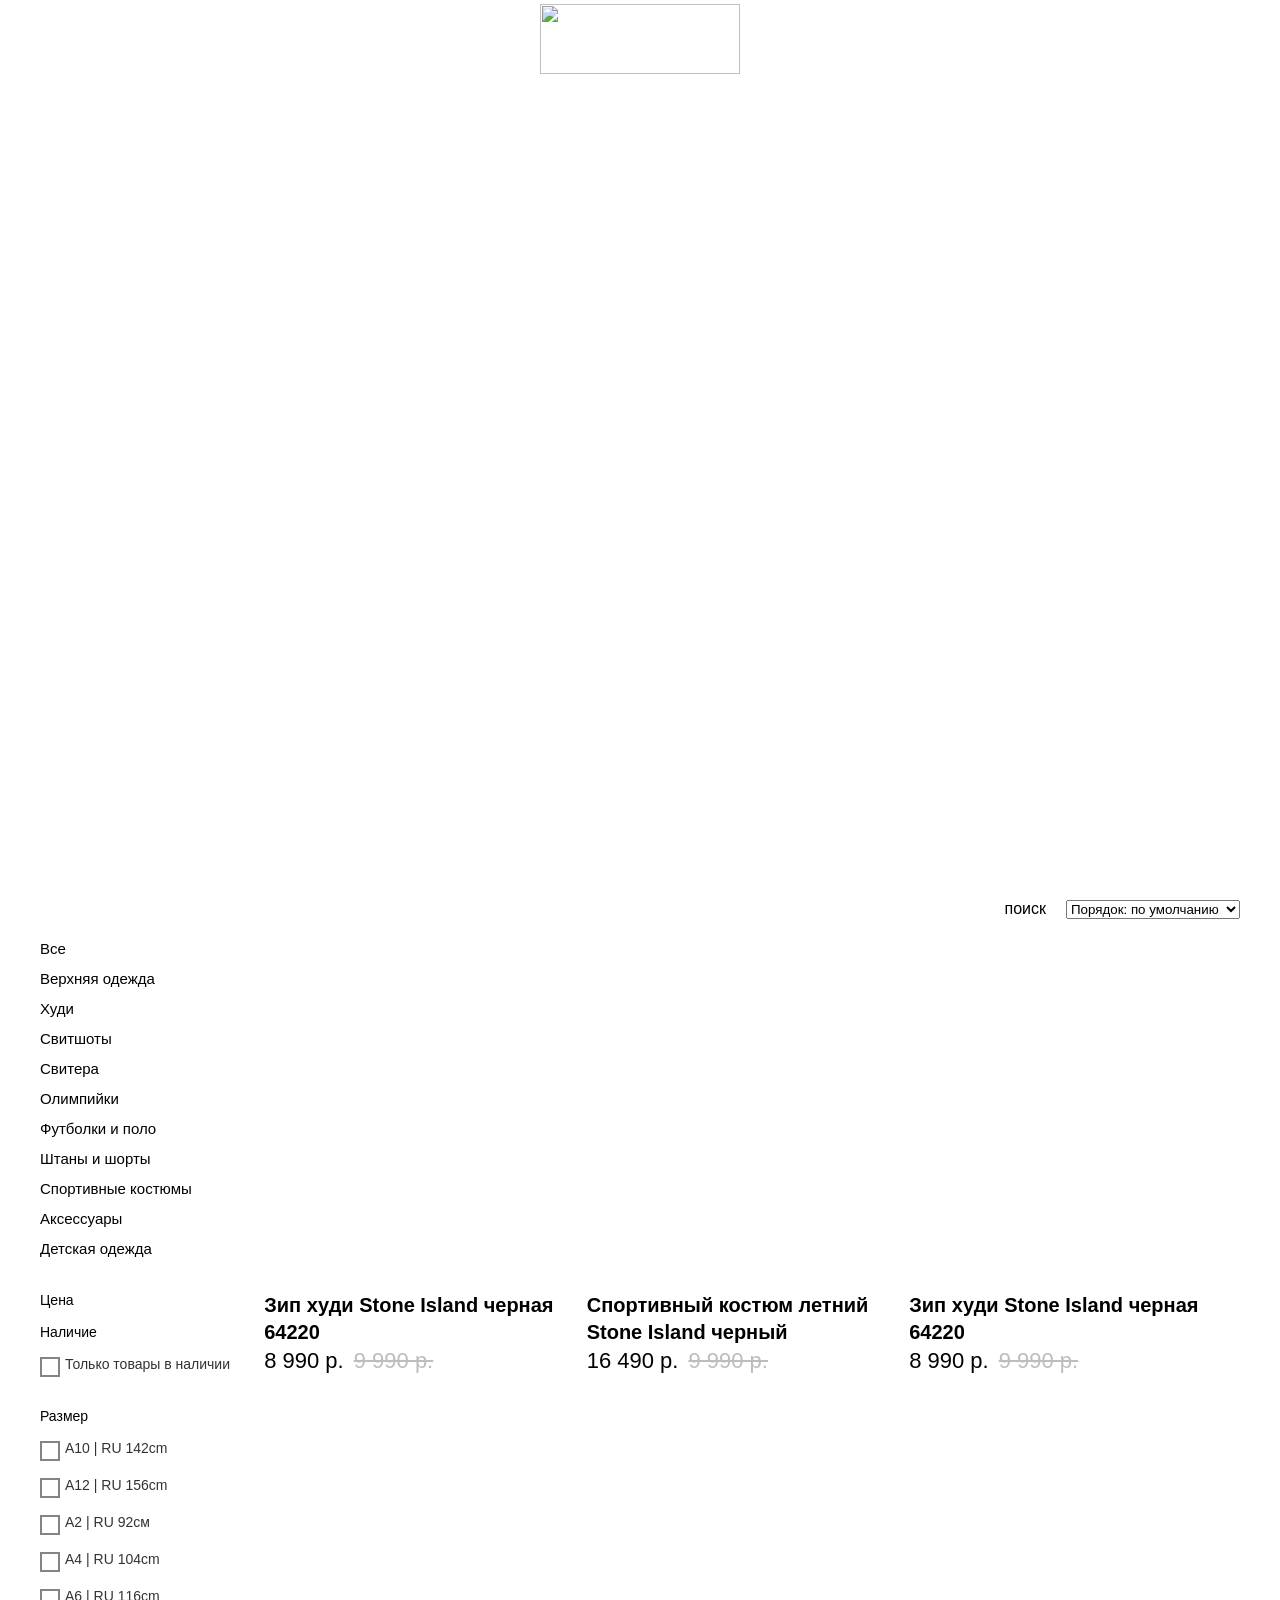
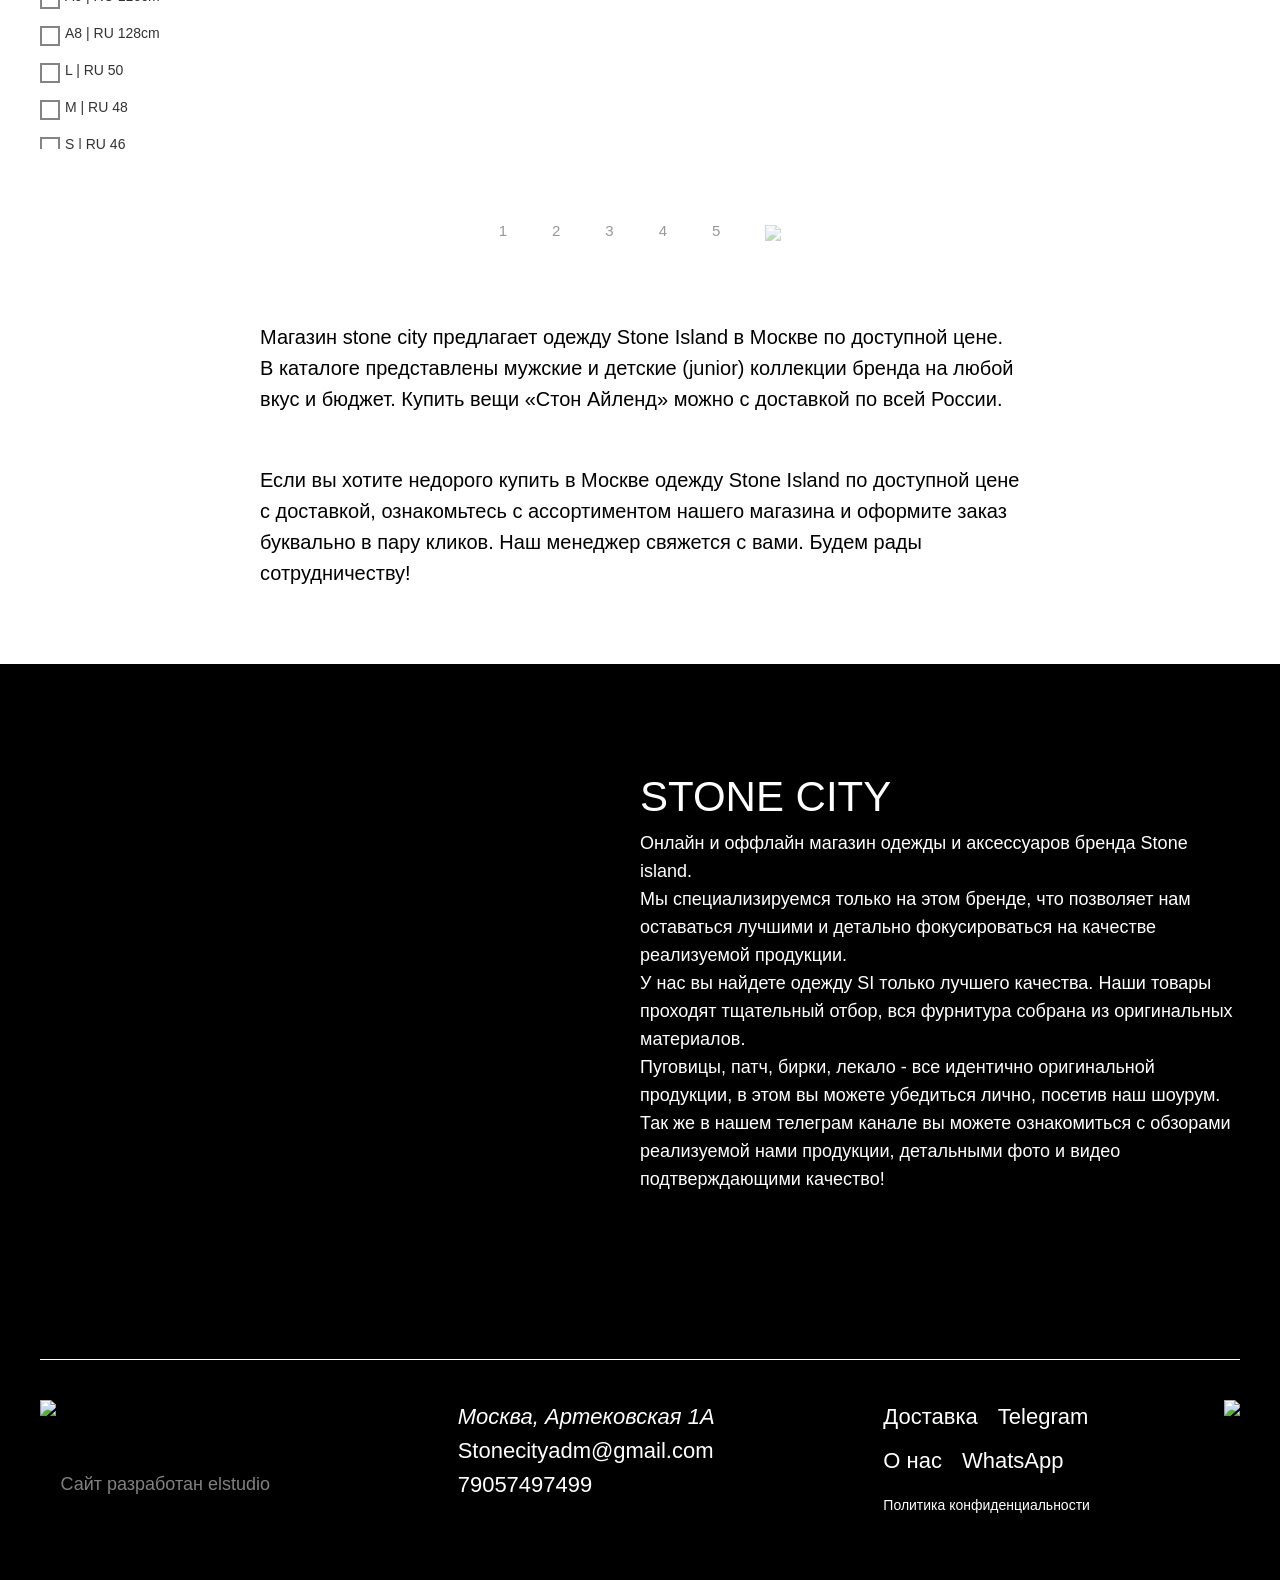
==== app/index.html @ 0c7298f1 "главна" ====
<!DOCTYPE html>
<html lang="ru">
	<head>
		<meta charset="UTF-8">
		<meta http-equiv="X-UA-Compatible" content="IE=edge">
		<meta name="viewport" content="width=device-width, initial-scale=1.0">
		<title>stonecityofficial</title>
		<link href="http://fonts.cdnfonts.com/css/futura-pt" rel="stylesheet">
		<link href="css/app.min.css" rel="stylesheet" type="text/css">
	</head>
	<body>
		<header class="header">
			<video style="object-fit: cover; background-size: cover; width: 100%; height: 100%;" preload="auto" playsinline="" autoplay="" loop="" muted=""> <source src="http://dl.dropboxusercontent.com/s/3zrixaof24n1kp5/stone%20NEW.m4v?dl=0" type="video/mp4"></video>
			<div class="container">
				<div class="header-nav">
					<ul class="header-nav-list">
						<li class="header-nav-item">
							<a href="" class="header-nav-link">
								О нас
							</a>
						</li>
						<li class="header-nav-item">
							<a href="" class="header-nav-link">
								Доставка
							</a>
						</li>
						<li class="header-nav-item">
							<a href="" class="header-nav-link">
								Контакты
							</a>
						</li>
					</ul>
					<a class="header-nav-logo" href="#">
						<img src="/img/header-logo.png">
					</a>
					<ul class="header-nav-social">
						<li class="header-nav-social-item">
							<a href="#" class="header-nav-social-link header-vk">
								<svg class="icon-vk" version="1.1" id="Layer_1" xmlns="http://www.w3.org/2000/svg" xmlns:xlink="http://www.w3.org/1999/xlink" x="0px" y="0px" width="30px" height="30px" viewBox="0 0 99 99" enable-background="new 0 0 99 99" xml:space="preserve"><desc>VK</desc><path style="fill:#ffffff;" fill-rule="evenodd" clip-rule="evenodd" d="M49 98C76.062 98 98 76.062 98 49C98 21.938 76.062 0 49 0C21.938 0 0 21.938 0 49C0 76.062 21.938 98 49 98ZM22 34C22.4442 55.3198 33.1042 68.1323 51.7933 68.1323H52.8527V55.9351C59.7202 56.6182 64.9132 61.6409 66.9973 68.1323H76.7008C74.0359 58.4292 67.0314 53.0649 62.658 51.0149C67.0314 48.4866 73.1814 42.3367 74.6505 34H65.8353C63.922 40.7649 58.251 46.915 52.8527 47.4958V34H44.0374V57.6433C38.5707 56.2766 31.6692 49.6482 31.3617 34H22Z"></path></svg>
							</a>
						</li>
						<li class="header-nav-social-item">
							<a href="#" class="header-nav-social-link header-telegram">
								<svg class="icon-telegram" version="1.1" id="Layer_1" xmlns="http://www.w3.org/2000/svg" xmlns:xlink="http://www.w3.org/1999/xlink" width="30px" height="30px" viewBox="0 0 60 60" xml:space="preserve"><desc>Telegram</desc><path style="fill:#ffffff;" d="M30 0C13.4 0 0 13.4 0 30s13.4 30 30 30 30-13.4 30-30S46.6 0 30 0zm16.9 13.9l-6.7 31.5c-.1.6-.8.9-1.4.6l-10.3-6.9-5.5 5.2c-.5.4-1.2.2-1.4-.4L18 32.7l-9.5-3.9c-.7-.3-.7-1.5 0-1.8l37.1-14.1c.7-.2 1.4.3 1.3 1z"></path><path style="fill:#ffffff;" d="M22.7 40.6l.6-5.8 16.8-16.3-20.2 13.3"></path></svg>
							</a>
						</li>
						<li class="header-nav-social-item">
							<a href="#" class="header-nav-social-link header-whatsap">
								<svg class="icon-whatsap" version="1.1" id="Layer_1" xmlns="http://www.w3.org/2000/svg" xmlns:xlink="http://www.w3.org/1999/xlink" x="0px" y="0px" width="30px" height="30px" viewBox="0 0 99 99" enable-background="new 0 0 99 99" xml:space="preserve"><desc>Whatsapp</desc><path style="fill:#ffffff;" d="M63.892 53.114C63.143 52.739 59.462 50.928 58.775 50.678C58.089 50.428 57.589 50.303 57.09 51.053C56.591 51.803 55.156 53.489 54.719 53.989C54.282 54.489 53.845 54.551 53.097 54.176C52.348 53.801 49.935 53.011 47.075 50.459C44.849 48.473 43.346 46.021 42.909 45.272C42.472 44.522 42.862 44.117 43.237 43.744C43.574 43.408 43.986 42.869 44.36 42.432C44.734 41.995 44.859 41.682 45.109 41.183C45.359 40.683 45.234 40.246 45.047 39.871C44.86 39.496 43.362 35.81 42.738 34.311C42.13 32.851 41.513 33.049 41.053 33.026C40.617 33.004 40.117 33 39.618 33C39.119 33 38.308 33.187 37.621 33.937C36.935 34.687 35 36.498 35 40.184C35 43.87 37.683 47.431 38.058 47.93C38.432 48.43 43.338 55.993 50.85 59.237C52.637 60.009 54.031 60.469 55.119 60.814C56.913 61.384 58.545 61.304 59.836 61.111C61.275 60.896 64.266 59.3 64.89 57.551C65.514 55.802 65.514 54.302 65.327 53.99C65.14 53.677 64.641 53.489 63.892 53.114Z"></path><path style="fill:#ffffff;" fill-rule="evenodd" clip-rule="evenodd" d="M49 98C76.062 98 98 76.062 98 49C98 21.938 76.062 0 49 0C21.938 0 0 21.938 0 49C0 76.062 21.938 98 49 98ZM50.221 17C58.238 17.003 65.763 20.124 71.421 25.789C77.08 31.454 80.194 38.983 80.189 46.992C80.182 63.515 66.737 76.96 50.22 76.96H50.208C45.193 76.958 40.264 75.7 35.887 73.312L20 77.479L24.252 61.949C21.63 57.405 20.25 52.249 20.252 46.967C20.258 30.443 33.703 17 50.221 17Z"></path></svg>
							</a>
						</li>
					</ul>
				</div>
			</div>
		</header>
		<main class="main">
      <section class="search">
        <div class="container">
          <div class="search-block">
            <div class="search-link">
              поиск
            </div>
            <select class="search-block-select"><option>Порядок: по умолчанию</option>
              <option>Цена: по возрастанию</option>
              <option>Цена: по убыванию</option>
              <option>Название: А—Я</option>
              <option>Название: Я—А</option>
              <option>Порядок: сперва новые</option>
              <option>Порядок: сперва старые</option>    
            </select>
          </div>
        </div>
      </section>
			<section class="content">
				<div class="container">
					<div class="content-block">
						<div class="content-sidebar">
							<div class="content-sidebar-general">
								<ul class="content-sidebar-general-list">
									<li class="content-sidebar-general-item">
										<a href="#" class="content-sidebar-general-link">
                      Все
                    </a>
									</li>
									<li class="content-sidebar-general-item">
										<a href="#" class="content-sidebar-general-link">
                      Верхняя одежда
                     </a>
									</li>
									<li class="content-sidebar-general-item">
										<a href="#" class="content-sidebar-general-link">
                      Худи
                    </a>
									</li>
									<li class="content-sidebar-general-item">
										<a href="#" class="content-sidebar-general-link">
                      Свитшоты
                    </a>
									</li>
									<li class="content-sidebar-general-item">
										<a href="#" class="content-sidebar-general-link">
                      Свитера
                    </a>
									</li>
									<li class="content-sidebar-general-item">
										<a href="#" class="content-sidebar-general-link">
                      Олимпийки
                    </a>
									</li>
									<li class="content-sidebar-general-item">
										<a href="#" class="content-sidebar-general-link">
                      Футболки и поло
                    </a>
									</li>
									<li class="content-sidebar-general-item">
										<a href="#" class="content-sidebar-general-link">
                      Штаны и шорты
                    </a>
									</li>
									<li class="content-sidebar-general-item">
										<a href="#" class="content-sidebar-general-link">
                      Спортивные костюмы
                    </a>
									</li>
									<li class="content-sidebar-general-item">
										<a href="#" class="content-sidebar-general-link">
                      Аксессуары
                    </a>
									</li>
									<li class="content-sidebar-general-item">
										<a href="#" class="content-sidebar-general-link">
                      Детская одежда
                    </a>
									</li>
								</ul>
							</div>
              <div class="content-sidebar-slider">
                <p class="content-sidebar-title">
                  Цена
                </p>
              </div>
              <div class="content-sidebar-choice">
                <p class="content-sidebar-title">
                  Наличие
                </p>
                <ul class="content-sidebar-choice-list">
                  <li class="content-sidebar-choice-item">
                    <input type="checkbox" id="checkbox1">
                    <label for="checkbox1">
                      Только товары в наличии
                    </label>
                  </li>
                </ul>
              </div>
              <div class="content-sidebar-choice">
                <p class="content-sidebar-title">
                  Размер
                </p>
                <ul class="content-sidebar-choice-list">
                  <li class="content-sidebar-choice-item">
                    <input type="checkbox" id="checkbox2">
                    <label for="checkbox2">
                      A10 | RU 142cm
                    </label>
                  </li>
                  <li class="content-sidebar-choice-item">
                    <input type="checkbox" id="checkbox3">
                    <label for="checkbox3">
                      A12 | RU 156cm
                    </label>
                  </li>
                  <li class="content-sidebar-choice-item">
                    <input type="checkbox" id="checkbox4">
                    <label for="checkbox4">
                      A2 | RU 92см
                    </label>
                  </li>
                  <li class="content-sidebar-choice-item">
                    <input type="checkbox" id="checkbox5">
                    <label for="checkbox5">
                      A4 | RU 104cm
                    </label>
                  </li>
                  <li class="content-sidebar-choice-item">
                    <input type="checkbox" id="checkbox6">
                    <label for="checkbox6">
                      A6 | RU 116cm
                    </label>
                  </li>
                  <li class="content-sidebar-choice-item">
                    <input type="checkbox" id="checkbox7">
                    <label for="checkbox7">
                      A8 | RU 128cm
                    </label>
                  </li>
                  <li class="content-sidebar-choice-item">
                    <input type="checkbox" id="checkbox8">
                    <label for="checkbox8">
                      L | RU 50
                    </label>
                  </li>
                  <li class="content-sidebar-choice-item">
                    <input type="checkbox" id="checkbox9">
                    <label for="checkbox9">
                      M | RU 48
                    </label>
                  </li>
                  <li class="content-sidebar-choice-item">
                    <input type="checkbox" id="checkbox10">
                    <label for="checkbox10">
                      S | RU 46
                    </label>
                  </li>
                  <li class="content-sidebar-choice-item">
                    <input type="checkbox" id="checkbox11">
                    <label for="checkbox11">
                      W 32 | RU 48
                    </label>
                  </li>
                  <li class="content-sidebar-choice-item invisible">
                    <input type="checkbox" id="checkbox12">
                    <label for="checkbox12">
                      W 34 | RU 50
                    </label>
                  </li>
                  <li class="content-sidebar-choice-item invisible">
                    <input type="checkbox" id="checkbox13">
                    <label for="checkbox13">
                      W 36 | RU 52
                    </label>
                  </li>
                  <li class="content-sidebar-choice-item invisible">
                    <input type="checkbox" id="checkbox14">
                    <label for="checkbox14">
                      W 38 | RU 54
                    </label>
                  </li>
                  <li class="content-sidebar-choice-item invisible">
                    <input type="checkbox" id="checkbox15">
                    <label for="checkbox15">
                      XL | RU 52
                    </label>
                  </li>
                  <li class="content-sidebar-choice-item invisible">
                    <input type="checkbox" id="checkbox16">
                    <label for="checkbox16">
                      XXL | RU 54
                    </label>
                  </li>
                  <li class="content-sidebar-choice-item invisible">
                    <input type="checkbox" id="checkbox17">
                    <label for="checkbox17">
                      XXXL | RU 56
                    </label>
                  </li>
                </ul>
                <div class="content-sidebar-excerpt">
                  <a href="#" class="excerpt-link">
                    Показать все
                  </a>
                  <a href="#" class="excerpt-link">
                    Свернуть
                  </a>
                </div>
              </div>
              <div class="content-sidebar-choice">
                <p class="content-sidebar-title">
                  Раздел
                </p>
                <ul class="content-sidebar-choice-list">
                  <li class="content-sidebar-choice-item">
                    <input type="checkbox" id="checkbox18">
                    <label for="checkbox18">
                      Аксессуары
                    </label>
                  </li>
                  <li class="content-sidebar-choice-item">
                    <input type="checkbox" id="checkbox19">
                    <label for="checkbox19">
                      Верхняя одежда
                    </label>
                  </li>
                  <li class="content-sidebar-choice-item">
                    <input type="checkbox" id="checkbox20">
                    <label for="checkbox20">
                      Детская одежда
                    </label>
                  </li>
                  <li class="content-sidebar-choice-item">
                    <input type="checkbox" id="checkbox21">
                    <label for="checkbox21">
                      Олимпийки
                    </label>
                  </li>
                  <li class="content-sidebar-choice-item">
                    <input type="checkbox" id="checkbox22">
                    <label for="checkbox22">
                      Свитшоты
                    </label>
                  </li>
                  <li class="content-sidebar-choice-item">
                    <input type="checkbox" id="checkbox23">
                    <label for="checkbox23">
                      Спортивные костюмы
                    </label>
                  </li>
                  <li class="content-sidebar-choice-item">
                    <input type="checkbox" id="checkbox24">
                    <label for="checkbox24">
                      Футболки и поло
                    </label>
                  </li>
                  <li class="content-sidebar-choice-item">
                    <input type="checkbox" id="checkbox25">
                    <label for="checkbox25">
                      Худи
                    </label>
                  </li>
                  <li class="content-sidebar-choice-item">
                    <input type="checkbox" id="checkbox26">
                    <label for="checkbox26">
                      Штаны и шорты
                    </label>
                  </li>
                </ul>
              </div>
              <div class="content-sidebar-choice scroll">
                <p class="content-sidebar-title">
                  Цвет
                </p>
                <ul class="content-sidebar-choice-list">
                  <li class="content-sidebar-choice-item">
                    <input type="checkbox" id="checkbox27">
                    <label for="checkbox27">
                      Бежевый
                    </label>
                  </li>
                  <li class="content-sidebar-choice-item">
                    <input type="checkbox" id="checkbox28">
                    <label for="checkbox28">
                      Белый
                    </label>
                  </li>
                  <li class="content-sidebar-choice-item">
                    <input type="checkbox" id="checkbox29">
                    <label for="checkbox29">
                      Бирюзовый (мятный)
                    </label>
                  </li>
                  <li class="content-sidebar-choice-item">
                    <input type="checkbox" id="checkbox30">
                    <label for="checkbox30">
                      Бордовый
                    </label>
                  </li>
                  <li class="content-sidebar-choice-item">
                    <input type="checkbox" id="checkbox31">
                    <label for="checkbox31">
                      Голубой
                    </label>
                  </li>
                  <li class="content-sidebar-choice-item">
                    <input type="checkbox" id="checkbox32">
                    <label for="checkbox32">
                      Желтый (лимонный)
                    </label>
                  </li>
                  <li class="content-sidebar-choice-item">
                    <input type="checkbox" id="checkbox33">
                    <label for="checkbox33">
                      Зеленый
                    </label>
                  </li>
                  <li class="content-sidebar-choice-item">
                    <input type="checkbox" id="checkbox34">
                    <label for="checkbox34">
                      Зеленый (хаки)
                    </label>
                  </li>
                  <li class="content-sidebar-choice-item">
                    <input type="checkbox" id="checkbox35">
                    <label for="checkbox35">
                      Красный
                    </label>
                  </li>
                  <li class="content-sidebar-choice-item">
                    <input type="checkbox" id="checkbox36">
                    <label for="checkbox36">
                      Небесный
                    </label>
                  </li>
                  <li class="content-sidebar-choice-item invisible">
                    <input type="checkbox" id="checkbox37">
                    <label for="checkbox37">
                      Оранжевый
                    </label>
                  </li>
                  <li class="content-sidebar-choice-item invisible">
                    <input type="checkbox" id="checkbox38">
                    <label for="checkbox38">
                      Розовый
                    </label>
                  </li>
                  <li class="content-sidebar-choice-item invisible">
                    <input type="checkbox" id="checkbox39">
                    <label for="checkbox39">
                      Серый
                    </label>
                  </li>
                  <li class="content-sidebar-choice-item invisible">
                    <input type="checkbox" id="checkbox40">
                    <label for="checkbox40">
                      Синий
                    </label>
                  </li>
                  <li class="content-sidebar-choice-item invisible">
                    <input type="checkbox" id="checkbox41">
                    <label for="checkbox41">
                      Темно-зеленый
                    </label>
                  </li>
                  <li class="content-sidebar-choice-item invisible">
                    <input type="checkbox" id="checkbox42">
                    <label for="checkbox42">
                      Темно-серый
                    </label>
                  </li>
                  <li class="content-sidebar-choice-item invisible">
                    <input type="checkbox" id="checkbox43">
                    <label for="checkbox43">
                      Темно-синий
                    </label>
                  </li>
                  <li class="content-sidebar-choice-item invisible">
                    <input type="checkbox" id="checkbox44">
                    <label for="checkbox44">
                      Фисташка
                    </label>
                  </li>
                  <li class="content-sidebar-choice-item invisible">
                    <input type="checkbox" id="checkbox45">
                    <label for="checkbox45">
                      Черный
                    </label>
                  </li>
                </ul>
                <div class="content-sidebar-excerpt">
                  <a href="#" class="excerpt-link">
                    Показать все
                  </a>
                  <a href="#" class="excerpt-link">
                    Свернуть
                  </a>
                </div>
              </div>
						</div>
						<div class="content-catalog">
              <div class="content-catalog-block">
                <div class="content-catalog-block-bg">

                </div>
                <a href="#" class="content-catalog-link">
                  Зип худи Stone Island черная 64220
                </a>
                <div class="content-catalog-block-info">
                  <p class="content-catalog-descr descr-new">
                    8 990 р.
                  </p>
                  <p class="content-catalog-descr descr-old">
                    9 990 р.
                  </p>
                </div>
              </div>
              <div class="content-catalog-block">
                <div class="content-catalog-block-bg">

                </div>
                <a href="#" class="content-catalog-link">
                  Спортивный костюм летний Stone Island черный
                </a>
                <div class="content-catalog-block-info">
                  <p class="content-catalog-descr descr-new">
                    16 490 р.
                  </p>
                  <p class="content-catalog-descr descr-old">
                    9 990 р.
                  </p>
                </div>
              </div>
              <div class="content-catalog-block">
                <div class="content-catalog-block-bg">

                </div>
                <a href="#" class="content-catalog-link">
                  Зип худи Stone Island черная 64220
                </a>
                <div class="content-catalog-block-info">
                  <p class="content-catalog-descr descr-new">
                    8 990 р.
                  </p>
                  <p class="content-catalog-descr descr-old">
                    9 990 р.
                  </p>
                </div>
              </div>
              <div class="content-catalog-block">
                <div class="content-catalog-block-bg">

                </div>
                <a href="#" class="content-catalog-link">
                  Зип худи Stone Island черная 64220
                </a>
                <div class="content-catalog-block-info">
                  <p class="content-catalog-descr descr-new">
                    8 990 р.
                  </p>
                  <p class="content-catalog-descr descr-old">
                    9 990 р.
                  </p>
                </div>
              </div>
              <div class="content-catalog-block">
                <div class="content-catalog-block-bg">

                </div>
                <a href="#" class="content-catalog-link">
                  Зип худи Stone Island черная 64220
                </a>
                <div class="content-catalog-block-info">
                  <p class="content-catalog-descr descr-new">
                    8 990 р.
                  </p>
                  <p class="content-catalog-descr descr-old">
                    9 990 р.
                  </p>
                </div>
              </div>
              <div class="content-catalog-block">
                <div class="content-catalog-block-bg">

                </div>
                <a href="#" class="content-catalog-link">
                  Зип худи Stone Island черная 64220
                </a>
                <div class="content-catalog-block-info">
                  <p class="content-catalog-descr descr-new">
                    8 990 р.
                  </p>
                  <p class="content-catalog-descr descr-old">
                    9 990 р.
                  </p>
                </div>
                <p class="content-catalog-block-desc">
                  Нет в наличии
                </p>
              </div>
              <div class="content-catalog-block">
                <div class="content-catalog-block-bg">

                </div>
                <a href="#" class="content-catalog-link">
                  Зип худи Stone Island черная 64220
                </a>
                <div class="content-catalog-block-info">
                  <p class="content-catalog-descr descr-new">
                    8 990 р.
                  </p>
                  <p class="content-catalog-descr descr-old">
                    9 990 р.
                  </p>
                </div>
                <p class="content-catalog-block-desc">
                  Нет в наличии
                </p>
              </div>
              <div class="content-catalog-block">
                <div class="content-catalog-block-bg">

                </div>
                <a href="#" class="content-catalog-link">
                  Зип худи Stone Island черная 64220
                </a>
                <div class="content-catalog-block-info">
                  <p class="content-catalog-descr descr-new">
                    8 990 р.
                  </p>
                  <p class="content-catalog-descr descr-old">
                    9 990 р.
                  </p>
                </div>
                <p class="content-catalog-block-desc">
                  Нет в наличии
                </p>
              </div>
              <div class="content-catalog-block">
                <div class="content-catalog-block-bg">

                </div>
                <a href="#" class="content-catalog-link">
                  Зип худи Stone Island черная 64220
                </a>
                <div class="content-catalog-block-info">
                  <p class="content-catalog-descr descr-new">
                    8 990 р.
                  </p>
                  <p class="content-catalog-descr descr-old">
                    9 990 р.
                  </p>
                </div>
                <p class="content-catalog-block-desc">
                  Нет в наличии
                </p>
              </div>
              <div class="content-catalog-block">
                <div class="content-catalog-block-bg">

                </div>
                <a href="#" class="content-catalog-link">
                  Зип худи Stone Island черная 64220
                </a>
                <div class="content-catalog-block-info">
                  <p class="content-catalog-descr descr-new">
                    8 990 р.
                  </p>
                  <p class="content-catalog-descr descr-old">
                    9 990 р.
                  </p>
                </div>
                <p class="content-catalog-block-desc">
                  Нет в наличии
                </p>
              </div>
              <div class="content-catalog-block">
                <div class="content-catalog-block-bg">

                </div>
                <a href="#" class="content-catalog-link">
                  Зип худи Stone Island черная 64220
                </a>
                <div class="content-catalog-block-info">
                  <p class="content-catalog-descr descr-new">
                    8 990 р.
                  </p>
                  <p class="content-catalog-descr descr-old">
                    9 990 р.
                  </p>
                </div>
                <p class="content-catalog-block-desc">
                  Нет в наличии
                </p>
              </div>
              <div class="content-catalog-block">
                <div class="content-catalog-block-bg">

                </div>
                <a href="#" class="content-catalog-link">
                  Зип худи Stone Island черная 64220
                </a>
                <div class="content-catalog-block-info">
                  <p class="content-catalog-descr descr-new">
                    8 990 р.
                  </p>
                  <p class="content-catalog-descr descr-old">
                    9 990 р.
                  </p>
                </div>
                <p class="content-catalog-block-desc">
                  Нет в наличии
                </p>
              </div>
              <div class="content-catalog-block">
                <div class="content-catalog-block-bg">

                </div>
                <a href="#" class="content-catalog-link">
                  Зип худи Stone Island черная 64220
                </a>
                <div class="content-catalog-block-info">
                  <p class="content-catalog-descr descr-new">
                    8 990 р.
                  </p>
                  <p class="content-catalog-descr descr-old">
                    9 990 р.
                  </p>
                </div>
                <p class="content-catalog-block-desc">
                  Нет в наличии
                </p>
              </div>
              <div class="content-catalog-block">
                <div class="content-catalog-block-bg">

                </div>
                <a href="#" class="content-catalog-link">
                  Зип худи Stone Island черная 64220
                </a>
                <div class="content-catalog-block-info">
                  <p class="content-catalog-descr descr-new">
                    8 990 р.
                  </p>
                  <p class="content-catalog-descr descr-old">
                    9 990 р.
                  </p>
                </div>
                <p class="content-catalog-block-desc">
                  Нет в наличии
                </p>
              </div>
              <div class="content-catalog-block">
                <div class="content-catalog-block-bg">

                </div>
                <a href="#" class="content-catalog-link">
                  Зип худи Stone Island черная 64220
                </a>
                <div class="content-catalog-block-info">
                  <p class="content-catalog-descr descr-new">
                    8 990 р.
                  </p>
                  <p class="content-catalog-descr descr-old">
                    9 990 р.
                  </p>
                </div>
                <p class="content-catalog-block-desc">
                  Нет в наличии
                </p>
              </div>
              <div class="content-catalog-block">
                <div class="content-catalog-block-bg">

                </div>
                <a href="#" class="content-catalog-link">
                  Зип худи Stone Island черная 64220
                </a>
                <div class="content-catalog-block-info">
                  <p class="content-catalog-descr descr-new">
                    8 990 р.
                  </p>
                  <p class="content-catalog-descr descr-old">
                    9 990 р.
                  </p>
                </div>
                <p class="content-catalog-block-desc">
                  Нет в наличии
                </p>
              </div>
              <div class="content-catalog-block">
                <div class="content-catalog-block-bg">

                </div>
                <a href="#" class="content-catalog-link">
                  Зип худи Stone Island черная 64220
                </a>
                <div class="content-catalog-block-info">
                  <p class="content-catalog-descr descr-new">
                    8 990 р.
                  </p>
                  <p class="content-catalog-descr descr-old">
                    9 990 р.
                  </p>
                </div>
                <p class="content-catalog-block-desc">
                  Нет в наличии
                </p>
              </div>
              <div class="content-catalog-block">
                <div class="content-catalog-block-bg">

                </div>
                <a href="#" class="content-catalog-link">
                  Зип худи Stone Island черная 64220
                </a>
                <div class="content-catalog-block-info">
                  <p class="content-catalog-descr descr-new">
                    8 990 р.
                  </p>
                  <p class="content-catalog-descr descr-old">
                    9 990 р.
                  </p>
                </div>
                <p class="content-catalog-block-desc">
                  Нет в наличии
                </p>
              </div>
              <div class="content-catalog-block">
                <div class="content-catalog-block-bg">

                </div>
                <a href="#" class="content-catalog-link">
                  Зип худи Stone Island черная 64220
                </a>
                <div class="content-catalog-block-info">
                  <p class="content-catalog-descr descr-new">
                    8 990 р.
                  </p>
                  <p class="content-catalog-descr descr-old">
                    9 990 р.
                  </p>
                </div>
                <p class="content-catalog-block-desc">
                  Нет в наличии
                </p>
              </div>
              <div class="content-catalog-block">
                <div class="content-catalog-block-bg">

                </div>
                <a href="#" class="content-catalog-link">
                  Зип худи Stone Island черная 64220
                </a>
                <div class="content-catalog-block-info">
                  <p class="content-catalog-descr descr-new">
                    8 990 р.
                  </p>
                  <p class="content-catalog-descr descr-old">
                    9 990 р.
                  </p>
                </div>
                <p class="content-catalog-block-desc">
                  Нет в наличии
                </p>
              </div>
              <div class="content-catalog-block">
                <div class="content-catalog-block-bg">

                </div>
                <a href="#" class="content-catalog-link">
                  Зип худи Stone Island черная 64220
                </a>
                <div class="content-catalog-block-info">
                  <p class="content-catalog-descr descr-new">
                    8 990 р.
                  </p>
                  <p class="content-catalog-descr descr-old">
                    9 990 р.
                  </p>
                </div>
                <p class="content-catalog-block-desc">
                  Нет в наличии
                </p>
              </div>
              <div class="content-catalog-block">
                <div class="content-catalog-block-bg">

                </div>
                <a href="#" class="content-catalog-link">
                  Зип худи Stone Island черная 64220
                </a>
                <div class="content-catalog-block-info">
                  <p class="content-catalog-descr descr-new">
                    8 990 р.
                  </p>
                  <p class="content-catalog-descr descr-old">
                    9 990 р.
                  </p>
                </div>
                <p class="content-catalog-block-desc">
                  Нет в наличии
                </p>
              </div>
              <div class="content-catalog-block">
                <div class="content-catalog-block-bg">

                </div>
                <a href="#" class="content-catalog-link">
                  Зип худи Stone Island черная 64220
                </a>
                <div class="content-catalog-block-info">
                  <p class="content-catalog-descr descr-new">
                    8 990 р.
                  </p>
                  <p class="content-catalog-descr descr-old">
                    9 990 р.
                  </p>
                </div>
                <p class="content-catalog-block-desc">
                  Нет в наличии
                </p>
              </div>
              <div class="content-catalog-block">
                <div class="content-catalog-block-bg">

                </div>
                <a href="#" class="content-catalog-link">
                  Зип худи Stone Island черная 64220
                </a>
                <div class="content-catalog-block-info">
                  <p class="content-catalog-descr descr-new">
                    8 990 р.
                  </p>
                  <p class="content-catalog-descr descr-old">
                    9 990 р.
                  </p>
                </div>
                <p class="content-catalog-block-desc">
                  Нет в наличии
                </p>
              </div>
              <div class="content-catalog-block">
                <div class="content-catalog-block-bg">

                </div>
                <a href="#" class="content-catalog-link">
                  Зип худи Stone Island черная 64220
                </a>
                <div class="content-catalog-block-info">
                  <p class="content-catalog-descr descr-new">
                    8 990 р.
                  </p>
                  <p class="content-catalog-descr descr-old">
                    9 990 р.
                  </p>
                </div>
                <p class="content-catalog-block-desc">
                  Нет в наличии
                </p>
              </div>
              <div class="content-catalog-block">
                <div class="content-catalog-block-bg">

                </div>
                <a href="#" class="content-catalog-link">
                  Зип худи Stone Island черная 64220
                </a>
                <div class="content-catalog-block-info">
                  <p class="content-catalog-descr descr-new">
                    8 990 р.
                  </p>
                  <p class="content-catalog-descr descr-old">
                    9 990 р.
                  </p>
                </div>
                <p class="content-catalog-block-desc">
                  Нет в наличии
                </p>
              </div>
              <div class="content-catalog-block">
                <div class="content-catalog-block-bg">

                </div>
                <a href="#" class="content-catalog-link">
                  Зип худи Stone Island черная 64220
                </a>
                <div class="content-catalog-block-info">
                  <p class="content-catalog-descr descr-new">
                    8 990 р.
                  </p>
                  <p class="content-catalog-descr descr-old">
                    9 990 р.
                  </p>
                </div>
                <p class="content-catalog-block-desc">
                  Нет в наличии
                </p>
              </div>
              <div class="content-catalog-block">
                <div class="content-catalog-block-bg">

                </div>
                <a href="#" class="content-catalog-link">
                  Зип худи Stone Island черная 64220
                </a>
                <div class="content-catalog-block-info">
                  <p class="content-catalog-descr descr-new">
                    8 990 р.
                  </p>
                  <p class="content-catalog-descr descr-old">
                    9 990 р.
                  </p>
                </div>
                <p class="content-catalog-block-desc">
                  Нет в наличии
                </p>
              </div>
              <div class="content-catalog-block">
                <div class="content-catalog-block-bg">

                </div>
                <a href="#" class="content-catalog-link">
                  Зип худи Stone Island черная 64220
                </a>
                <div class="content-catalog-block-info">
                  <p class="content-catalog-descr descr-new">
                    8 990 р.
                  </p>
                  <p class="content-catalog-descr descr-old">
                    9 990 р.
                  </p>
                </div>
                <p class="content-catalog-block-desc">
                  Нет в наличии
                </p>
              </div>
              <div class="content-catalog-block">
                <div class="content-catalog-block-bg">

                </div>
                <a href="#" class="content-catalog-link">
                  Зип худи Stone Island черная 64220
                </a>
                <div class="content-catalog-block-info">
                  <p class="content-catalog-descr descr-new">
                    8 990 р.
                  </p>
                  <p class="content-catalog-descr descr-old">
                    9 990 р.
                  </p>
                </div>
                <p class="content-catalog-block-desc">
                  Нет в наличии
                </p>
              </div>
						</div>
					</div>
          <div class="content-control">
            <a href="#" class="content-control-link">
              1
            </a>
            <a href="#" class="content-control-link">
              2
            </a>
            <a href="#" class="content-control-link">
              3
            </a>
            <a href="#" class="content-control-link">
              4
            </a>
            <a href="#" class="content-control-link">
              5
            </a>
            <a href="#" class="content-control-link">
              <img src="/img/arrow.svg">
            </a>
          </div>
          <div class="content-description">
            <p class="content-description-text">
              Магазин stone city предлагает одежду Stone Island в Москве по доступной цене. В каталоге представлены мужские и детские (junior) коллекции бренда на любой вкус и бюджет. 
              Купить вещи «Стон Айленд» можно с доставкой по всей России.
            </p>
            <p class="content-description-text">
              Если вы хотите недорого купить в Москве одежду Stone Island по доступной цене с доставкой, ознакомьтесь с ассортиментом нашего магазина и оформите заказ буквально в пару кликов. 
              Наш менеджер свяжется с вами. Будем рады сотрудничеству!
            </p>
          </div>
				</div>
			</section>
      <section class="about">
        <div class="container">
          <div class="about-block">
            <div class="about-bg">

            </div>
            <div class="about-info">
              <h1 class="about-info-title">
                STONE CITY
              </h1>
              <p class="about-info-descr">
                Онлайн и оффлайн магазин одежды и аксессуаров бренда Stone island.
              </p>
              <p class="about-info-descr">
                Мы специализируемся только на этом бренде, что позволяет нам оставаться лучшими и детально фокусироваться на качестве реализуемой продукции.
              </p>
              <p class="about-info-descr">
                У нас вы найдете одежду SI только лучшего качества. Наши товары проходят тщательный отбор, вся фурнитура собрана из оригинальных материалов.
              </p>
              <p class="about-info-descr">
                Пуговицы, патч, бирки, лекало - все идентично оригинальной продукции,
                в этом вы можете убедиться лично, посетив наш шоурум.
              </p>
              <p class="about-info-descr">
                Так же в нашем телеграм канале вы можете ознакомиться с обзорами реализуемой нами продукции, детальными фото и видео подтверждающими качество!
              </p>
            </div>
          </div>
        </div>
      </section>
		</main>
		<footer class="footer">
      <div class="container">
        <div class="footer-block">
          <div class="footer-block-logo">
            <img src="/img/header-logo.png">
            <a href="#" class="footer-logo-link">
              Сайт разработан elstudio
            </a>
          </div>
          <div class="footer-block-contacts">
            <div class="footer-block-contacts-bg"></div>
            <div class="footer-block-contacts-choice">
              <address class="footer-block-address">
                Москва, Артековская 1А
              </address>
              <a href="mailto:Stonecityadm@gmail.com" class="footer-block-address">
                Stonecityadm@gmail.com
              </a>
              <a href="tel:+79057497499" class="footer-block-address">
                79057497499
              </a>
            </div>
          </div>
          <div class="footer-block-social">
            <div class="footer-block-social-flex">
              <div class="footer-block-social-top">
                <a href="#" class="footer-block-social-link">
                  Доставка
                </a>
                <a href="https://t.me/stonecity_official" class="footer-block-social-link">
                  Telegram
                </a>
              </div>
              <div class="footer-block-social-top">
                <a href="#" class="footer-block-social-link">
                  О нас
                </a>
                <a href="https://api.whatsapp.com/send?phone=79057497499&" class="footer-block-social-link">
                  WhatsApp
                </a>
              </div>
            </div>
            <small class="footer-small">
              <a href="#" class="footer-block-small">
                Политика конфиденциальности
              </a>
            </small>
          </div>
          <div class="footer-arrow">
            <a href="#" class="footer-arrow-link">
              <img src="/img/footer-arrow.png">
            </a>
          </div>
        </div>
      </div>
		</footer>
	</body>
</html>
---- app/css/app.min.css ----
*,::after,::before{-webkit-box-sizing:inherit;box-sizing:inherit;margin:0;padding:0}:focus{outline:0}.container{margin:0 auto;padding-left:40px;padding-right:40px}a{color:inherit;text-decoration:none;list-style-type:none;cursor:pointer}p{margin:0}ul{list-style-type:none;padding:0;margin:0}img{max-width:100%}body,header{font-family:"Futura PT",sans-serif;font-weight:400;-webkit-box-sizing:border-box;box-sizing:border-box;background:#fff}.content-sidebar-title{cursor:initial;font-weight:500;margin-bottom:10px;font-size:14px;line-height:22px;color:#000}.excerpt-link{font-size:14px;font-weight:300;color:#000;line-height:22px;border-bottom:1px dashed #000}.header{height:100vh}.header video{position:absolute}.header .header-nav{position:relative;display:-webkit-box;display:-ms-flexbox;display:flex;-webkit-box-pack:justify;-ms-flex-pack:justify;justify-content:space-between;position:relative;padding-top:4px;-webkit-box-align:center;-ms-flex-align:center;align-items:center;width:100%;top:0}.header .header-nav .header-nav-list{display:-webkit-box;display:-ms-flexbox;display:flex;width:20%}.header .header-nav .header-nav-list .header-nav-item{margin-right:30px}.header .header-nav .header-nav-list .header-nav-item:last-child{margin-right:0}.header .header-nav .header-nav-list .header-nav-item .header-nav-link{color:#fff;font-weight:600;font-size:16px}.header .header-nav .header-nav-logo{width:20%;text-align:center}.header .header-nav .header-nav-logo img{width:200px;height:70px}.header .header-nav .header-nav-social{display:-webkit-box;display:-ms-flexbox;display:flex;-webkit-box-pack:end;-ms-flex-pack:end;justify-content:end;width:20%}.header .header-nav .header-nav-social .header-nav-social-item{margin-right:10px}.header .header-nav .header-nav-social .header-nav-social-item:last-child{margin-right:0}.search .search-block{display:-webkit-box;display:-ms-flexbox;display:flex;-webkit-box-pack:right;-ms-flex-pack:right;justify-content:right;margin-bottom:20px}.search .search-block .search-link{margin-right:20px}.content .content-block{display:-webkit-box;display:-ms-flexbox;display:flex;height:90vh;overflow:hidden;margin-bottom:65px}.content .content-block .content-sidebar{width:18%;overflow-y:scroll;margin-right:10px}.content .content-block .content-sidebar .content-sidebar-general{margin-bottom:30px}.content .content-block .content-sidebar .content-sidebar-general .content-sidebar-general-list .content-sidebar-general-item{margin-bottom:10px}.content .content-block .content-sidebar .content-sidebar-general .content-sidebar-general-list .content-sidebar-general-item .content-sidebar-general-link{font-weight:400;font-size:15px;cursor:pointer;line-height:20px;-webkit-transition:all .3s ease;-o-transition:all .3s ease;transition:all .3s ease}.content .content-block .content-sidebar .content-sidebar-general .content-sidebar-general-list .content-sidebar-general-item .content-sidebar-general-link:hover{opacity:.7;font-weight:600}.content .content-block .content-sidebar .content-sidebar-general .content-sidebar-general-list .content-sidebar-general-item .content-sidebar-general-link:focus{opacity:.7;font-weight:600}.content .content-block .content-sidebar .content-sidebar-choice{margin-bottom:30px}.content .content-block .content-sidebar .content-sidebar-choice .content-sidebar-choice-list .content-sidebar-choice-item{font-size:14px;color:#000;line-height:22px;font-weight:400;margin-bottom:15px;opacity:.8}.content .content-block .content-sidebar .content-sidebar-choice .content-sidebar-choice-list .content-sidebar-choice-item label{position:relative;padding-left:25px;cursor:pointer}.content .content-block .content-sidebar .content-sidebar-choice .content-sidebar-choice-list .content-sidebar-choice-item label::after{content:"";border:2px solid #000;width:20px;height:20px;display:block;position:absolute;top:1px;opacity:.6}.content .content-block .content-sidebar .content-sidebar-choice .content-sidebar-choice-list .content-sidebar-choice-item input{display:none}.content .content-block .content-sidebar .content-sidebar-choice .content-sidebar-choice-list .content-sidebar-choice-item input+label:before{display:none}.content .content-block .content-sidebar .content-sidebar-choice .content-sidebar-choice-list .content-sidebar-choice-item input:checked+label{opacity:1}.content .content-block .content-sidebar .content-sidebar-choice .content-sidebar-choice-list .content-sidebar-choice-item input:checked+label::after{opacity:1}.content .content-block .content-sidebar .content-sidebar-choice .content-sidebar-choice-list .content-sidebar-choice-item input:checked+label:before{content:"";position:absolute;display:block;left:8px;width:6px;height:11px;top:4px;border:solid #000;border-width:0 2px 2px 0;-webkit-transform:rotate(45deg);-ms-transform:rotate(45deg);transform:rotate(45deg)}.content .content-block .content-sidebar .content-sidebar-choice.scroll{overflow-y:scroll}.content .content-block .content-catalog{width:82%;display:-webkit-box;display:-ms-flexbox;display:flex;-ms-flex-wrap:wrap;flex-wrap:wrap;overflow:auto}.content .content-block .content-catalog .content-catalog-block{width:31%;margin-right:20px;min-height:500px;margin-bottom:20px}.content .content-block .content-catalog .content-catalog-block:last-child{margin-right:0}.content .content-block .content-catalog .content-catalog-block .content-catalog-block-bg{background:url(/img/catalog-product.jpg);background-size:cover;min-height:333px;margin-bottom:20px}.content .content-block .content-catalog .content-catalog-block .content-catalog-block-bg:hover{background:url(/img/catalog-product1.jpg);background-size:cover;min-height:333px;margin-bottom:20px}.content .content-block .content-catalog .content-catalog-block .content-catalog-link{margin-bottom:20px;font-size:20px;line-height:27px;font-weight:600}.content .content-block .content-catalog .content-catalog-block .content-catalog-block-info{display:-webkit-box;display:-ms-flexbox;display:flex;margin-right:20px}.content .content-block .content-catalog .content-catalog-block .content-catalog-block-info .content-catalog-descr{font-size:22px;line-height:30px;font-weight:500}.content .content-block .content-catalog .content-catalog-block .content-catalog-block-info .descr-new{color:#000;margin-right:10px}.content .content-block .content-catalog .content-catalog-block .content-catalog-block-info .descr-old{color:#bdbdbd;text-decoration:line-through}.content .content-block .content-catalog .content-catalog-block .content-catalog-block-desc{color:#f95d51;font-size:14px;font-weight:400;margin-top:10px}.content .content-control{display:-webkit-box;display:-ms-flexbox;display:flex;-webkit-box-align:center;-ms-flex-align:center;align-items:center;-webkit-box-pack:center;-ms-flex-pack:center;justify-content:center;margin-bottom:75px}.content .content-control .content-control-link{font-size:15px;border-radius:3px;color:#000;opacity:.4;margin-right:15px;padding:7px 15px}.content .content-control .content-control-link:focus{opacity:1;outline:1px solid #000}.content .content-control .content-control-link:hover{opacity:.4;background:#f5f5f5}.content .content-control .content-control-link:last-child{-webkit-transform:translateY(2px);-ms-transform:translateY(2px);transform:translateY(2px);margin-right:0}.content .content-control .content-control-link img{-webkit-transform:translateY(2px);-ms-transform:translateY(2px);transform:translateY(2px)}.content .content-description{max-width:760px;margin:auto;margin-bottom:75px}.content .content-description .content-description-text{font-size:20px;font-weight:300;color:#000;margin-bottom:50px;line-height:31px}.content .content-description .content-description-text:last-child{margin-bottom:0}.about{background:#000;padding-bottom:165px;border-bottom:1px solid #000;padding-top:100px}.about .about-block{display:-webkit-box;display:-ms-flexbox;display:flex;-webkit-box-pack:justify;-ms-flex-pack:justify;justify-content:space-between}.about .about-block .about-bg{background:url(/img/about-bg.jpg);background-size:cover;width:41%;min-height:383px;border-radius:10px}.about .about-block .about-info{width:50%}.about .about-block .about-info .about-info-title{font-size:42px;color:#fff;font-weight:500;text-transform:uppercase;line-height:65px}.about .about-block .about-info .about-info-descr{font-size:18px;line-height:28px;color:#fff;font-weight:400}.footer{background:#000}.footer .footer-block{padding-top:40px;border-top:1px solid #fff;display:-webkit-box;display:-ms-flexbox;display:flex;-webkit-box-pack:justify;-ms-flex-pack:justify;justify-content:space-between}.footer .footer-block .footer-block-logo{width:21%}.footer .footer-block .footer-block-logo>img{max-width:261px;min-height:90px}.footer .footer-block .footer-block-logo .footer-logo-link{font-size:18px;color:#fff;font-weight:400;opacity:.5;line-height:30px}.footer .footer-block .footer-block-contacts{width:30%;display:-webkit-box;display:-ms-flexbox;display:flex}.footer .footer-block .footer-block-contacts .footer-block-contacts-bg{background:url(/img/footer-bg.jpg);background-size:cover;max-width:200px;min-height:180px;border-radius:10px;margin-right:50px}.footer .footer-block .footer-block-contacts .footer-block-contacts-choice .footer-block-address{font-size:22px;color:#fff;line-height:34px;font-weight:400}.footer .footer-block .footer-block-social .footer-block-social-flex{margin-bottom:10px}.footer .footer-block .footer-block-social .footer-block-social-flex .footer-block-social-top{display:-webkit-box;display:-ms-flexbox;display:flex;margin-bottom:10px}.footer .footer-block .footer-block-social .footer-block-social-flex .footer-block-social-top:last-child{margin-bottom:0}.footer .footer-block .footer-block-social .footer-block-social-flex .footer-block-social-top .footer-block-social-link{font-size:22px;color:#fff;font-weight:400;line-height:34px;margin-right:20px}.footer .footer-block .footer-block-social .footer-small .footer-block-small{font-size:14px;color:#fff;font-weight:400;line-height:34px}.footer .footer-block .footer-arrow .footer-arrow-link img{max-width:101px;min-height:101px}
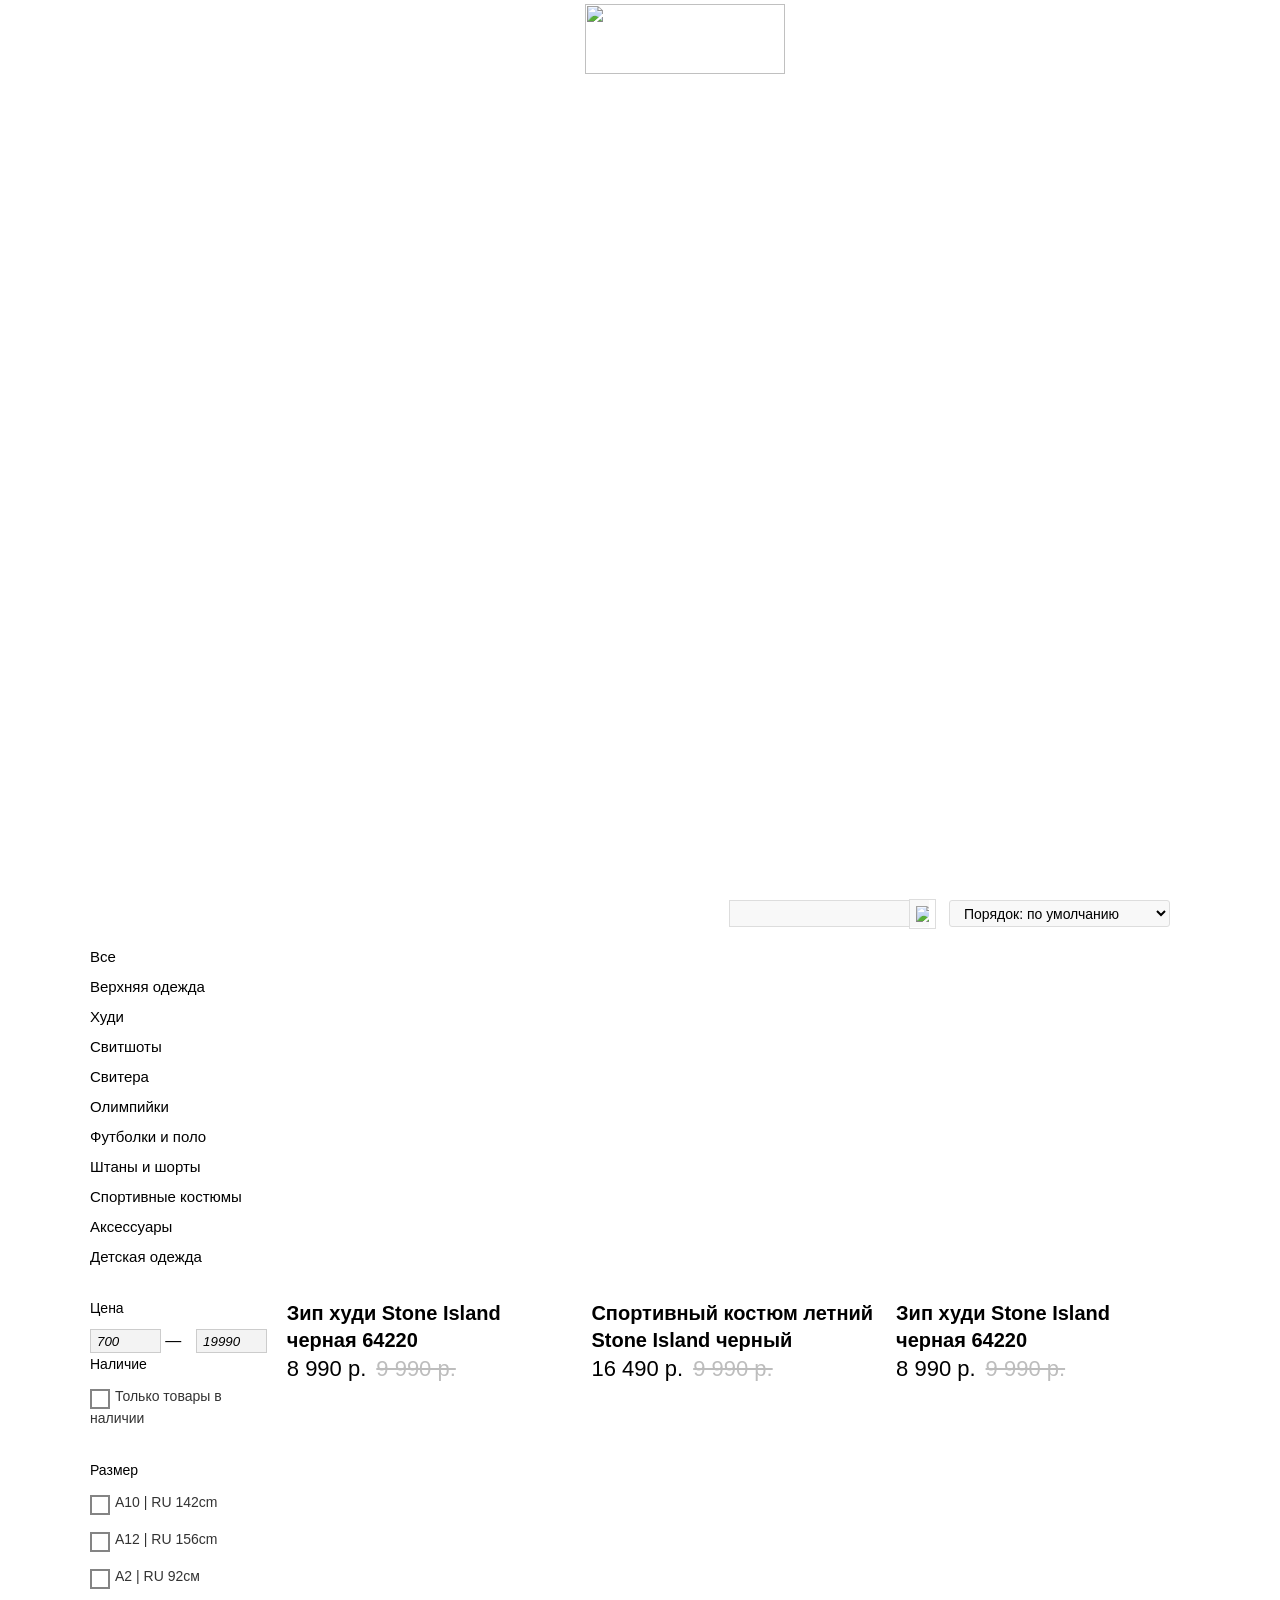
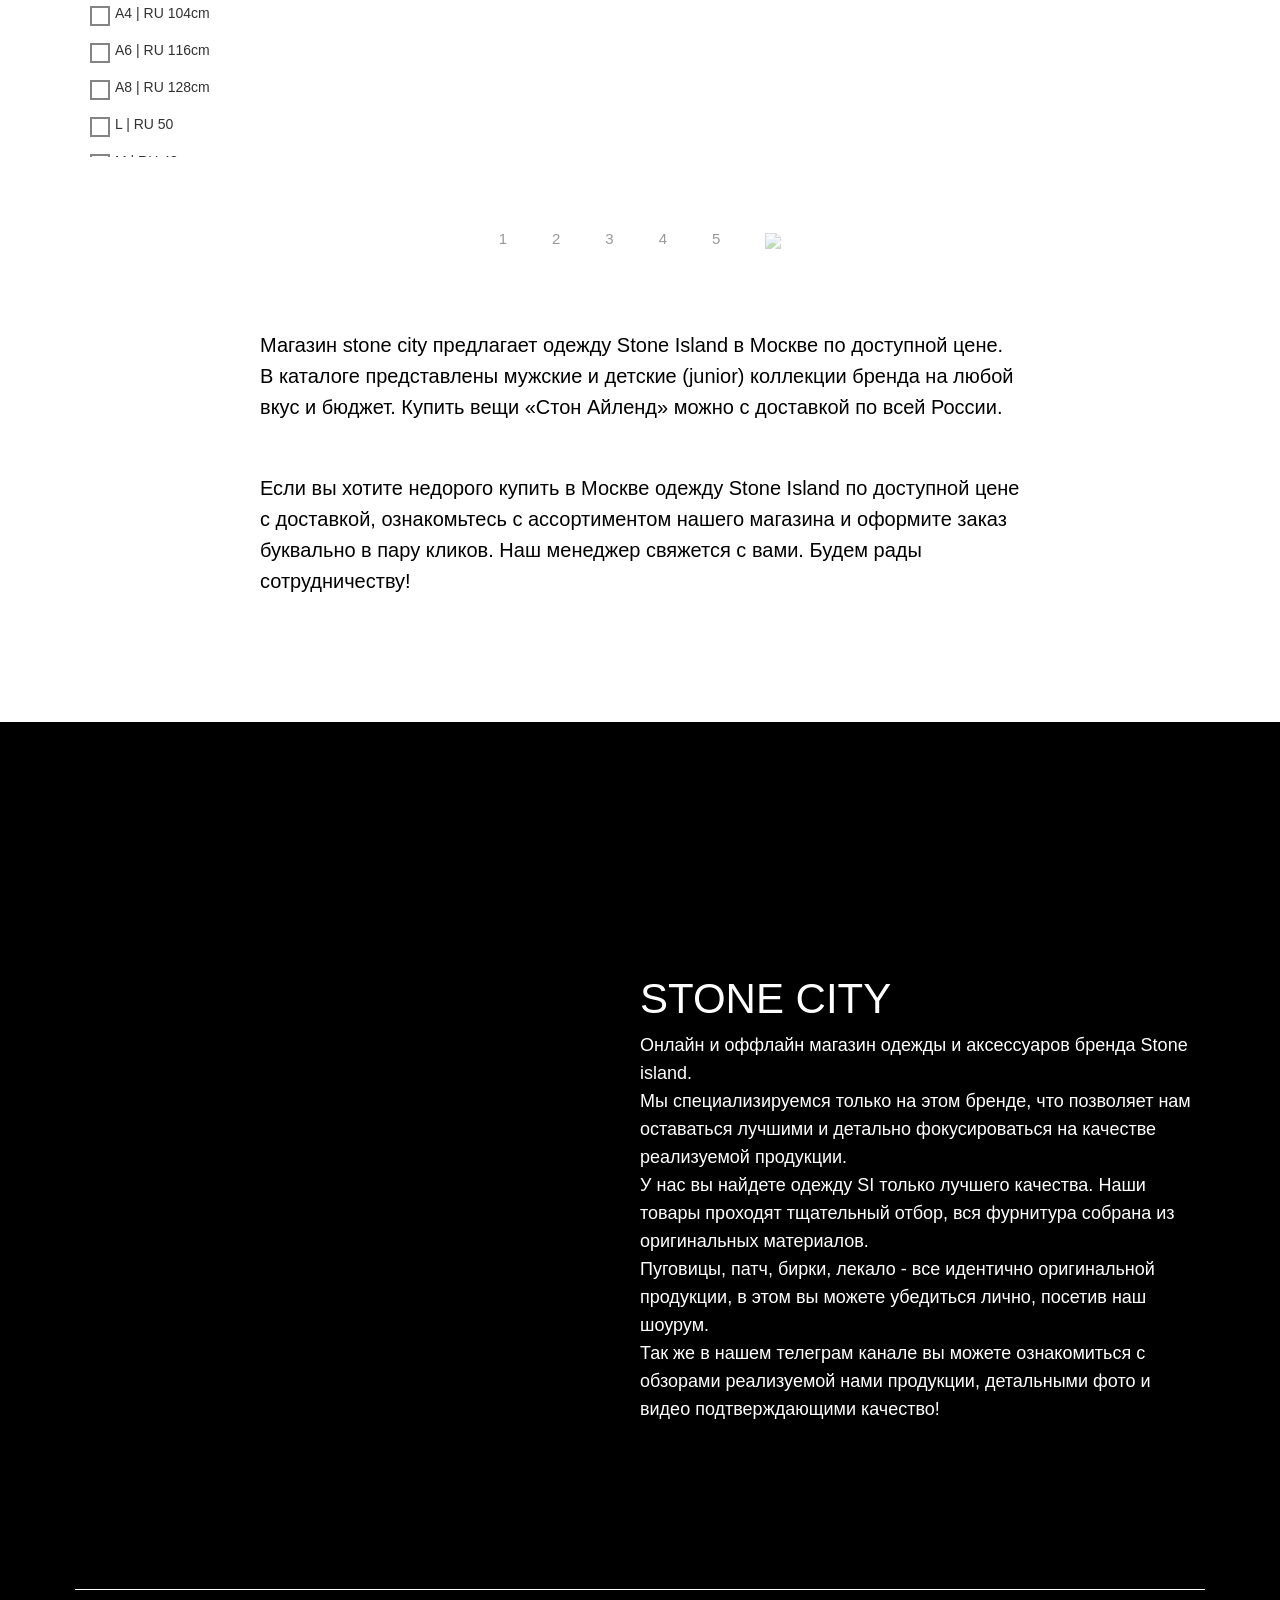
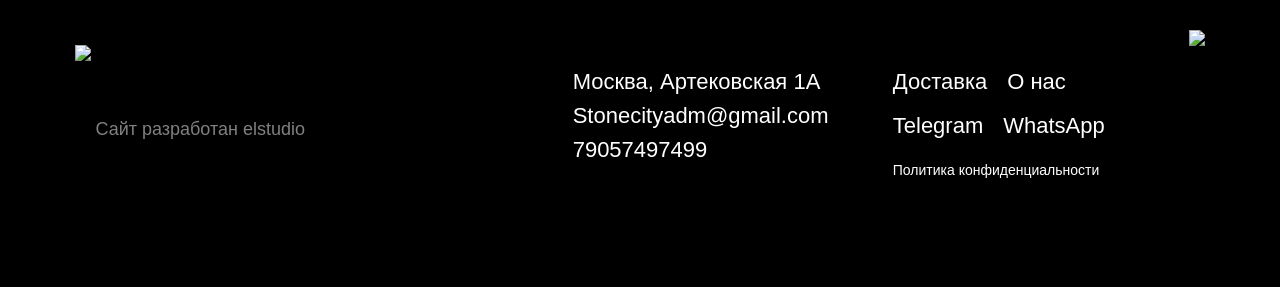
==== commit 50db6799: "главна, адаптив" ====
--- a/app/index.html
+++ b/app/index.html
@@ -7,13 +7,30 @@
 		<title>stonecityofficial</title>
 		<link href="http://fonts.cdnfonts.com/css/futura-pt" rel="stylesheet">
 		<link href="css/app.min.css" rel="stylesheet" type="text/css">
+    <link rel="stylesheet" href="//code.jquery.com/ui/1.12.1/themes/base/jquery-ui.css">
 	</head>
 	<body>
 		<header class="header">
 			<video style="object-fit: cover; background-size: cover; width: 100%; height: 100%;" preload="auto" playsinline="" autoplay="" loop="" muted=""> <source src="http://dl.dropboxusercontent.com/s/3zrixaof24n1kp5/stone%20NEW.m4v?dl=0" type="video/mp4"></video>
 			<div class="container">
+        <a href="#" class="btn-header burger">
+          <span class="burger-line"></span>
+          <span class="burger-line"></span>
+          <span class="burger-line"></span>
+        </a>
 				<div class="header-nav">
+          <div class="cross"> 
+            <span style="background-color:#ffffff;"></span> 
+            <span style="background-color:#ffffff;"></span> 
+            <span style="background-color:#ffffff;"></span> 
+            <span style="background-color:#ffffff;"></span> 
+          </div>
 					<ul class="header-nav-list">
+						<li class="header-nav-item mobile">
+							<a href="" class="header-nav-link">
+								Главная
+							</a>
+						</li>
 						<li class="header-nav-item">
 							<a href="" class="header-nav-link">
 								О нас
@@ -25,7 +42,7 @@
 							</a>
 						</li>
 						<li class="header-nav-item">
-							<a href="" class="header-nav-link">
+							<a href="#contacts" class="header-nav-link">
 								Контакты
 							</a>
 						</li>
@@ -58,7 +75,8 @@
         <div class="container">
           <div class="search-block">
             <div class="search-link">
-              поиск
+              <input class="search-link-input" type="text" placeholder="">
+              <img class="search-link-images" src="/img/search.svg">
             </div>
             <select class="search-block-select"><option>Порядок: по умолчанию</option>
               <option>Цена: по возрастанию</option>
@@ -138,6 +156,12 @@
                 <p class="content-sidebar-title">
                   Цена
                 </p>
+                <div class="polzunok-container">
+                  <div class="polzunok"></div>
+                  <input type="text" class="polzunok-input-left" value="700" min="0" max="6000" />
+                  <span>—</span>
+                  <input type="text" class="polzunok-input-right " value="19990" min="0" max="6000" />
+                </div>
               </div>
               <div class="content-sidebar-choice">
                 <p class="content-sidebar-title">
@@ -1075,7 +1099,7 @@
         </div>
       </section>
 		</main>
-		<footer class="footer">
+		<footer id="contacts" class="footer">
       <div class="container">
         <div class="footer-block">
           <div class="footer-block-logo">
@@ -1104,13 +1128,13 @@
                 <a href="#" class="footer-block-social-link">
                   Доставка
                 </a>
+                <a href="#" class="footer-block-social-link">
+                  О нас
+                </a>
+              </div>
+              <div class="footer-block-social-top">
                 <a href="https://t.me/stonecity_official" class="footer-block-social-link">
                   Telegram
-                </a>
-              </div>
-              <div class="footer-block-social-top">
-                <a href="#" class="footer-block-social-link">
-                  О нас
                 </a>
                 <a href="https://api.whatsapp.com/send?phone=79057497499&" class="footer-block-social-link">
                   WhatsApp
@@ -1131,5 +1155,10 @@
         </div>
       </div>
 		</footer>
+
+    <script src="https://code.jquery.com/jquery-3.6.0.min.js" integrity="sha256-/xUj+3OJU5yExlq6GSYGSHk7tPXikynS7ogEvDej/m4=" crossorigin="anonymous"></script>
+
+    <script src="https://code.jquery.com/ui/1.12.1/jquery-ui.js"></script>
+    <script type="text/javascript" src="js/app.js"></script>
 	</body>
 </html>
--- a/app/css/app.min.css
+++ b/app/css/app.min.css
@@ -1 +1 @@
-*,::after,::before{-webkit-box-sizing:inherit;box-sizing:inherit;margin:0;padding:0}:focus{outline:0}.container{margin:0 auto;padding-left:40px;padding-right:40px}a{color:inherit;text-decoration:none;list-style-type:none;cursor:pointer}p{margin:0}ul{list-style-type:none;padding:0;margin:0}img{max-width:100%}body,header{font-family:"Futura PT",sans-serif;font-weight:400;-webkit-box-sizing:border-box;box-sizing:border-box;background:#fff}.content-sidebar-title{cursor:initial;font-weight:500;margin-bottom:10px;font-size:14px;line-height:22px;color:#000}.excerpt-link{font-size:14px;font-weight:300;color:#000;line-height:22px;border-bottom:1px dashed #000}.header{height:100vh}.header video{position:absolute}.header .header-nav{position:relative;display:-webkit-box;display:-ms-flexbox;display:flex;-webkit-box-pack:justify;-ms-flex-pack:justify;justify-content:space-between;position:relative;padding-top:4px;-webkit-box-align:center;-ms-flex-align:center;align-items:center;width:100%;top:0}.header .header-nav .header-nav-list{display:-webkit-box;display:-ms-flexbox;display:flex;width:20%}.header .header-nav .header-nav-list .header-nav-item{margin-right:30px}.header .header-nav .header-nav-list .header-nav-item:last-child{margin-right:0}.header .header-nav .header-nav-list .header-nav-item .header-nav-link{color:#fff;font-weight:600;font-size:16px}.header .header-nav .header-nav-logo{width:20%;text-align:center}.header .header-nav .header-nav-logo img{width:200px;height:70px}.header .header-nav .header-nav-social{display:-webkit-box;display:-ms-flexbox;display:flex;-webkit-box-pack:end;-ms-flex-pack:end;justify-content:end;width:20%}.header .header-nav .header-nav-social .header-nav-social-item{margin-right:10px}.header .header-nav .header-nav-social .header-nav-social-item:last-child{margin-right:0}.search .search-block{display:-webkit-box;display:-ms-flexbox;display:flex;-webkit-box-pack:right;-ms-flex-pack:right;justify-content:right;margin-bottom:20px}.search .search-block .search-link{margin-right:20px}.content .content-block{display:-webkit-box;display:-ms-flexbox;display:flex;height:90vh;overflow:hidden;margin-bottom:65px}.content .content-block .content-sidebar{width:18%;overflow-y:scroll;margin-right:10px}.content .content-block .content-sidebar .content-sidebar-general{margin-bottom:30px}.content .content-block .content-sidebar .content-sidebar-general .content-sidebar-general-list .content-sidebar-general-item{margin-bottom:10px}.content .content-block .content-sidebar .content-sidebar-general .content-sidebar-general-list .content-sidebar-general-item .content-sidebar-general-link{font-weight:400;font-size:15px;cursor:pointer;line-height:20px;-webkit-transition:all .3s ease;-o-transition:all .3s ease;transition:all .3s ease}.content .content-block .content-sidebar .content-sidebar-general .content-sidebar-general-list .content-sidebar-general-item .content-sidebar-general-link:hover{opacity:.7;font-weight:600}.content .content-block .content-sidebar .content-sidebar-general .content-sidebar-general-list .content-sidebar-general-item .content-sidebar-general-link:focus{opacity:.7;font-weight:600}.content .content-block .content-sidebar .content-sidebar-choice{margin-bottom:30px}.content .content-block .content-sidebar .content-sidebar-choice .content-sidebar-choice-list .content-sidebar-choice-item{font-size:14px;color:#000;line-height:22px;font-weight:400;margin-bottom:15px;opacity:.8}.content .content-block .content-sidebar .content-sidebar-choice .content-sidebar-choice-list .content-sidebar-choice-item label{position:relative;padding-left:25px;cursor:pointer}.content .content-block .content-sidebar .content-sidebar-choice .content-sidebar-choice-list .content-sidebar-choice-item label::after{content:"";border:2px solid #000;width:20px;height:20px;display:block;position:absolute;top:1px;opacity:.6}.content .content-block .content-sidebar .content-sidebar-choice .content-sidebar-choice-list .content-sidebar-choice-item input{display:none}.content .content-block .content-sidebar .content-sidebar-choice .content-sidebar-choice-list .content-sidebar-choice-item input+label:before{display:none}.content .content-block .content-sidebar .content-sidebar-choice .content-sidebar-choice-list .content-sidebar-choice-item input:checked+label{opacity:1}.content .content-block .content-sidebar .content-sidebar-choice .content-sidebar-choice-list .content-sidebar-choice-item input:checked+label::after{opacity:1}.content .content-block .content-sidebar .content-sidebar-choice .content-sidebar-choice-list .content-sidebar-choice-item input:checked+label:before{content:"";position:absolute;display:block;left:8px;width:6px;height:11px;top:4px;border:solid #000;border-width:0 2px 2px 0;-webkit-transform:rotate(45deg);-ms-transform:rotate(45deg);transform:rotate(45deg)}.content .content-block .content-sidebar .content-sidebar-choice.scroll{overflow-y:scroll}.content .content-block .content-catalog{width:82%;display:-webkit-box;display:-ms-flexbox;display:flex;-ms-flex-wrap:wrap;flex-wrap:wrap;overflow:auto}.content .content-block .content-catalog .content-catalog-block{width:31%;margin-right:20px;min-height:500px;margin-bottom:20px}.content .content-block .content-catalog .content-catalog-block:last-child{margin-right:0}.content .content-block .content-catalog .content-catalog-block .content-catalog-block-bg{background:url(/img/catalog-product.jpg);background-size:cover;min-height:333px;margin-bottom:20px}.content .content-block .content-catalog .content-catalog-block .content-catalog-block-bg:hover{background:url(/img/catalog-product1.jpg);background-size:cover;min-height:333px;margin-bottom:20px}.content .content-block .content-catalog .content-catalog-block .content-catalog-link{margin-bottom:20px;font-size:20px;line-height:27px;font-weight:600}.content .content-block .content-catalog .content-catalog-block .content-catalog-block-info{display:-webkit-box;display:-ms-flexbox;display:flex;margin-right:20px}.content .content-block .content-catalog .content-catalog-block .content-catalog-block-info .content-catalog-descr{font-size:22px;line-height:30px;font-weight:500}.content .content-block .content-catalog .content-catalog-block .content-catalog-block-info .descr-new{color:#000;margin-right:10px}.content .content-block .content-catalog .content-catalog-block .content-catalog-block-info .descr-old{color:#bdbdbd;text-decoration:line-through}.content .content-block .content-catalog .content-catalog-block .content-catalog-block-desc{color:#f95d51;font-size:14px;font-weight:400;margin-top:10px}.content .content-control{display:-webkit-box;display:-ms-flexbox;display:flex;-webkit-box-align:center;-ms-flex-align:center;align-items:center;-webkit-box-pack:center;-ms-flex-pack:center;justify-content:center;margin-bottom:75px}.content .content-control .content-control-link{font-size:15px;border-radius:3px;color:#000;opacity:.4;margin-right:15px;padding:7px 15px}.content .content-control .content-control-link:focus{opacity:1;outline:1px solid #000}.content .content-control .content-control-link:hover{opacity:.4;background:#f5f5f5}.content .content-control .content-control-link:last-child{-webkit-transform:translateY(2px);-ms-transform:translateY(2px);transform:translateY(2px);margin-right:0}.content .content-control .content-control-link img{-webkit-transform:translateY(2px);-ms-transform:translateY(2px);transform:translateY(2px)}.content .content-description{max-width:760px;margin:auto;margin-bottom:75px}.content .content-description .content-description-text{font-size:20px;font-weight:300;color:#000;margin-bottom:50px;line-height:31px}.content .content-description .content-description-text:last-child{margin-bottom:0}.about{background:#000;padding-bottom:165px;border-bottom:1px solid #000;padding-top:100px}.about .about-block{display:-webkit-box;display:-ms-flexbox;display:flex;-webkit-box-pack:justify;-ms-flex-pack:justify;justify-content:space-between}.about .about-block .about-bg{background:url(/img/about-bg.jpg);background-size:cover;width:41%;min-height:383px;border-radius:10px}.about .about-block .about-info{width:50%}.about .about-block .about-info .about-info-title{font-size:42px;color:#fff;font-weight:500;text-transform:uppercase;line-height:65px}.about .about-block .about-info .about-info-descr{font-size:18px;line-height:28px;color:#fff;font-weight:400}.footer{background:#000}.footer .footer-block{padding-top:40px;border-top:1px solid #fff;display:-webkit-box;display:-ms-flexbox;display:flex;-webkit-box-pack:justify;-ms-flex-pack:justify;justify-content:space-between}.footer .footer-block .footer-block-logo{width:21%}.footer .footer-block .footer-block-logo>img{max-width:261px;min-height:90px}.footer .footer-block .footer-block-logo .footer-logo-link{font-size:18px;color:#fff;font-weight:400;opacity:.5;line-height:30px}.footer .footer-block .footer-block-contacts{width:30%;display:-webkit-box;display:-ms-flexbox;display:flex}.footer .footer-block .footer-block-contacts .footer-block-contacts-bg{background:url(/img/footer-bg.jpg);background-size:cover;max-width:200px;min-height:180px;border-radius:10px;margin-right:50px}.footer .footer-block .footer-block-contacts .footer-block-contacts-choice .footer-block-address{font-size:22px;color:#fff;line-height:34px;font-weight:400}.footer .footer-block .footer-block-social .footer-block-social-flex{margin-bottom:10px}.footer .footer-block .footer-block-social .footer-block-social-flex .footer-block-social-top{display:-webkit-box;display:-ms-flexbox;display:flex;margin-bottom:10px}.footer .footer-block .footer-block-social .footer-block-social-flex .footer-block-social-top:last-child{margin-bottom:0}.footer .footer-block .footer-block-social .footer-block-social-flex .footer-block-social-top .footer-block-social-link{font-size:22px;color:#fff;font-weight:400;line-height:34px;margin-right:20px}.footer .footer-block .footer-block-social .footer-small .footer-block-small{font-size:14px;color:#fff;font-weight:400;line-height:34px}.footer .footer-block .footer-arrow .footer-arrow-link img{max-width:101px;min-height:101px}+*,::after,::before{-webkit-box-sizing:inherit;box-sizing:inherit;margin:0;padding:0}:focus{outline:0}.container{margin:0 auto;padding-left:75px;padding-right:75px}a{color:inherit;text-decoration:none;list-style-type:none;cursor:pointer}p{margin:0}ul{list-style-type:none;padding:0;margin:0}img{max-width:100%}body,header{font-family:"Futura PT",sans-serif;font-weight:400;-webkit-box-sizing:border-box;box-sizing:border-box;background:#fff}.content-sidebar-title{cursor:initial;font-weight:500;margin-bottom:10px;font-size:14px;line-height:22px;color:#000}.excerpt-link{font-size:14px;font-weight:300;color:#000;line-height:22px;border-bottom:1px dashed #000}.header{height:100vh}.header::before{content:"";display:block;background:url(/img/bg.png);background-size:inherit;background-position-x:203%;position:absolute;bottom:0;height:20%;width:100%;z-index:1;margin-bottom:-2px}.header video{position:absolute}@media (max-width:1000px){.header .container{padding-left:10px;padding-right:10px}}@media (max-width:1000px){.header .container .btn-header{display:block}}.header .container .btn-header.burger{display:none}@media (max-width:1000px){.header .container .btn-header.burger{display:block;position:relative;width:30px;height:23px;float:right;margin-top:20px}.header .container .btn-header.burger .burger-line{position:absolute;width:30px;height:3px;background:#fff}.header .container .btn-header.burger .burger-line:nth-child(2){bottom:3px}.header .container .btn-header.burger .burger-line:nth-child(3){top:9px}}.header .container .header-nav{position:relative;display:-webkit-box;display:-ms-flexbox;display:flex;-webkit-box-pack:justify;-ms-flex-pack:justify;justify-content:space-between;position:relative;padding-top:4px;-webkit-box-align:center;-ms-flex-align:center;align-items:center;width:100%;top:0}@media (max-width:1000px){.header .container .header-nav{display:block;width:16%;position:fixed;height:100%;right:0;top:0;background-color:#000;z-index:1}.header .container .header-nav .cross{width:24px;height:20px;-webkit-transform:rotate(0);-ms-transform:rotate(0);transform:rotate(0);z-index:999;float:right;position:relative;margin-right:15px;margin-top:10px}.header .container .header-nav .cross span{display:block;position:absolute;width:100%;opacity:1;left:0;-webkit-transform:rotate(0);-ms-transform:rotate(0);transform:rotate(0);height:2px;background-color:#fff}.header .container .header-nav .cross span:nth-child(1){top:8px;width:0%;left:50%;height:2px}.header .container .header-nav .cross span:nth-child(2){-webkit-transform:rotate(45deg);-ms-transform:rotate(45deg);transform:rotate(45deg);height:2px;top:8px}.header .container .header-nav .cross span:nth-child(3){-webkit-transform:rotate(-45deg);-ms-transform:rotate(-45deg);transform:rotate(-45deg);height:2px;top:8px}.header .container .header-nav .cross span:nth-child(4){top:8px;width:0;left:50%;height:2px}}.header .container .header-nav .header-nav-list{display:-webkit-box;display:-ms-flexbox;display:flex;width:12%}@media (max-width:1000px){.header .container .header-nav .header-nav-list{display:block;padding:48px 40px 38px;width:100%}}.header .container .header-nav .header-nav-list .header-nav-item{margin-right:30px}@media (max-width:1000px){.header .container .header-nav .header-nav-list .header-nav-item{margin-bottom:15px;margin-right:0}}.header .container .header-nav .header-nav-list .header-nav-item:last-child{margin-right:0}.header .container .header-nav .header-nav-list .header-nav-item .header-nav-link{color:#fff;font-weight:600;font-size:16px}@media (max-width:1000px){.header .container .header-nav .header-nav-list .header-nav-item .header-nav-link{font-weight:200;font-size:18px}}.header .container .header-nav .header-nav-list .header-nav-item.mobile{display:none}@media (max-width:1000px){.header .container .header-nav .header-nav-list .header-nav-item.mobile{display:block}}.header .container .header-nav .header-nav-logo{width:20%;text-align:center}.header .container .header-nav .header-nav-logo img{width:200px;height:70px}@media (max-width:1000px){.header .container .header-nav .header-nav-logo{display:none}}.header .container .header-nav .header-nav-social{display:-webkit-box;display:-ms-flexbox;display:flex;-webkit-box-pack:end;-ms-flex-pack:end;justify-content:end;width:20%}.header .container .header-nav .header-nav-social .header-nav-social-item{margin-right:10px}.header .container .header-nav .header-nav-social .header-nav-social-item:last-child{margin-right:0}.search .container{padding-left:110px;padding-right:110px}.search .container .search-block{display:-webkit-box;display:-ms-flexbox;display:flex;-webkit-box-pack:right;-ms-flex-pack:right;justify-content:right;margin-bottom:20px}.search .container .search-block .search-link{margin-right:20px;display:-webkit-box;display:-ms-flexbox;display:flex;-webkit-box-align:center;-ms-flex-align:center;align-items:center;background:#f8f8f8}.search .container .search-block .search-link .search-link-input{border:1px #ddd solid;background:#f8f8f8;padding:5px;margin-right:6px}.search .container .search-block .search-link .search-link-input:focus{outline:1px solid #ddd}.search .container .search-block .search-link .search-link-images{width:13px;outline:1px solid #ddd;outline-offset:6px}.search .container .search-block .search-block-select{border:1px #ddd solid;background:#f8f8f8;color:#000;-webkit-box-sizing:border-box;box-sizing:border-box;cursor:pointer;padding:2px 30px 2px 10px;border-radius:3px;font-size:14px}.content{padding-bottom:50px}.content .content-block{display:-webkit-box;display:-ms-flexbox;display:flex;height:90vh;overflow:hidden;margin-bottom:65px}.content .content-block .content-sidebar{width:18%;overflow-y:scroll;margin-right:10px;padding-right:10px;padding-left:15px}.content .content-block .content-sidebar .content-sidebar-slider .polzunok-container:after{content:"";clear:both;display:table}.content .content-block .content-sidebar .content-sidebar-slider .polzunok-container .ui-slider{position:relative;background:#ccc;height:2px;border-radius:10px;margin-bottom:15px}.content .content-block .content-sidebar .content-sidebar-slider .polzunok-container .ui-slider .ui-slider-handle{position:absolute;margin-left:-16px;width:22px;height:22px;cursor:pointer;border-radius:50%;border:2px solid #ccc;top:-11px;background:#fff;z-index:2;-webkit-transition:border .4s,-webkit-transform .2s;transition:border .4s,-webkit-transform .2s;-o-transition:transform .2s,border .4s;transition:transform .2s,border .4s;transition:transform .2s,border .4s,-webkit-transform .2s}.content .content-block .content-sidebar .content-sidebar-slider .polzunok-container .ui-slider .ui-slider-handle:focus,.content .content-block .content-sidebar .content-sidebar-slider .polzunok-container .ui-slider .ui-slider-handle:hover{border:2px solid #000}.content .content-block .content-sidebar .content-sidebar-slider .polzunok-container .ui-slider .ui-slider-range{position:absolute;z-index:1;height:2px;border:0;background:#7dc3fe;border-radius:10px}.content .content-block .content-sidebar .content-sidebar-slider .polzunok-container .polzunok-input-left{width:40%;min-height:24px;padding:0 6px;background:#f3f3f3;outline:0;border:1px solid #ccc;font-style:oblique}.content .content-block .content-sidebar .content-sidebar-slider .polzunok-container .polzunok-input-right{float:right;width:40%;min-height:24px;padding:0 6px;background:#f3f3f3;outline:0;border:1px solid #ccc;font-style:oblique}.content .content-block .content-sidebar .content-sidebar-general{margin-bottom:30px}.content .content-block .content-sidebar .content-sidebar-general .content-sidebar-general-list .content-sidebar-general-item{margin-bottom:10px}.content .content-block .content-sidebar .content-sidebar-general .content-sidebar-general-list .content-sidebar-general-item .content-sidebar-general-link{font-weight:400;font-size:15px;cursor:pointer;line-height:20px;-webkit-transition:all .3s ease;-o-transition:all .3s ease;transition:all .3s ease}.content .content-block .content-sidebar .content-sidebar-general .content-sidebar-general-list .content-sidebar-general-item .content-sidebar-general-link:hover{opacity:.7;font-weight:600}.content .content-block .content-sidebar .content-sidebar-general .content-sidebar-general-list .content-sidebar-general-item .content-sidebar-general-link:focus{opacity:.7;font-weight:600}.content .content-block .content-sidebar .content-sidebar-choice{margin-bottom:30px}.content .content-block .content-sidebar .content-sidebar-choice .content-sidebar-choice-list .content-sidebar-choice-item{font-size:14px;color:#000;line-height:22px;font-weight:400;margin-bottom:15px;opacity:.8}.content .content-block .content-sidebar .content-sidebar-choice .content-sidebar-choice-list .content-sidebar-choice-item label{position:relative;padding-left:25px;cursor:pointer}.content .content-block .content-sidebar .content-sidebar-choice .content-sidebar-choice-list .content-sidebar-choice-item label::after{content:"";border:2px solid #000;width:20px;height:20px;display:block;position:absolute;top:1px;opacity:.6}.content .content-block .content-sidebar .content-sidebar-choice .content-sidebar-choice-list .content-sidebar-choice-item input{display:none}.content .content-block .content-sidebar .content-sidebar-choice .content-sidebar-choice-list .content-sidebar-choice-item input+label:before{display:none}.content .content-block .content-sidebar .content-sidebar-choice .content-sidebar-choice-list .content-sidebar-choice-item input:checked+label{opacity:1}.content .content-block .content-sidebar .content-sidebar-choice .content-sidebar-choice-list .content-sidebar-choice-item input:checked+label::after{opacity:1}.content .content-block .content-sidebar .content-sidebar-choice .content-sidebar-choice-list .content-sidebar-choice-item input:checked+label:before{content:"";position:absolute;display:block;left:8px;width:6px;height:11px;top:4px;border:solid #000;border-width:0 2px 2px 0;-webkit-transform:rotate(45deg);-ms-transform:rotate(45deg);transform:rotate(45deg)}.content .content-block .content-sidebar .content-sidebar-choice.scroll{overflow-y:scroll}.content .content-block .content-catalog{width:82%;display:-webkit-box;display:-ms-flexbox;display:flex;-ms-flex-wrap:wrap;flex-wrap:wrap;overflow:auto}.content .content-block .content-catalog::-webkit-scrollbar{width:0}.content .content-block .content-catalog .content-catalog-block{width:31%;margin-right:20px;min-height:500px;margin-bottom:20px}.content .content-block .content-catalog .content-catalog-block:last-child{margin-right:0}.content .content-block .content-catalog .content-catalog-block .content-catalog-block-bg{background:url(/img/catalog-product.jpg);background-size:cover;min-height:333px;margin-bottom:20px}.content .content-block .content-catalog .content-catalog-block .content-catalog-block-bg:hover{background:url(/img/catalog-product1.jpg);background-size:cover;min-height:333px;margin-bottom:20px}.content .content-block .content-catalog .content-catalog-block .content-catalog-link{margin-bottom:20px;font-size:20px;line-height:27px;font-weight:600}.content .content-block .content-catalog .content-catalog-block .content-catalog-block-info{display:-webkit-box;display:-ms-flexbox;display:flex;margin-right:20px}.content .content-block .content-catalog .content-catalog-block .content-catalog-block-info .content-catalog-descr{font-size:22px;line-height:30px;font-weight:500}.content .content-block .content-catalog .content-catalog-block .content-catalog-block-info .descr-new{color:#000;margin-right:10px}.content .content-block .content-catalog .content-catalog-block .content-catalog-block-info .descr-old{color:#bdbdbd;text-decoration:line-through}.content .content-block .content-catalog .content-catalog-block .content-catalog-block-desc{color:#f95d51;font-size:14px;font-weight:400;margin-top:10px}.content .content-control{display:-webkit-box;display:-ms-flexbox;display:flex;-webkit-box-align:center;-ms-flex-align:center;align-items:center;-webkit-box-pack:center;-ms-flex-pack:center;justify-content:center;margin-bottom:75px}.content .content-control .content-control-link{font-size:15px;border-radius:3px;color:#000;opacity:.4;margin-right:15px;padding:7px 15px}.content .content-control .content-control-link:focus{opacity:1;outline:1px solid #000}.content .content-control .content-control-link:hover{opacity:.4;background:#f5f5f5}.content .content-control .content-control-link:last-child{-webkit-transform:translateY(2px);-ms-transform:translateY(2px);transform:translateY(2px);margin-right:0}.content .content-control .content-control-link img{-webkit-transform:translateY(2px);-ms-transform:translateY(2px);transform:translateY(2px)}.content .content-description{max-width:760px;margin:auto;margin-bottom:75px}.content .content-description .content-description-text{font-size:20px;font-weight:300;color:#000;margin-bottom:50px;line-height:31px}.content .content-description .content-description-text:last-child{margin-bottom:0}.about{background:#000;padding-bottom:165px;border-bottom:1px solid #000;padding-top:244px;position:relative}.about::before{content:"";display:block;background:url(/img/bg.png);background-size:inherit;background-position-x:73%;position:absolute;top:-57px;height:20%;width:100%;z-index:1;-webkit-transform:rotate(180deg);-ms-transform:rotate(180deg);transform:rotate(180deg)}.about .about-block{display:-webkit-box;display:-ms-flexbox;display:flex;-webkit-box-pack:justify;-ms-flex-pack:justify;justify-content:space-between}.about .about-block .about-bg{background:url(/img/about-bg.jpg);background-size:cover;width:41%;min-height:383px;border-radius:10px}.about .about-block .about-info{width:50%}.about .about-block .about-info .about-info-title{font-size:42px;color:#fff;font-weight:500;text-transform:uppercase;line-height:65px}.about .about-block .about-info .about-info-descr{font-size:18px;line-height:28px;color:#fff;font-weight:400}.footer{background:#000}.footer .footer-block{padding-top:40px;border-top:1px solid #fff;display:-webkit-box;display:-ms-flexbox;display:flex;-webkit-box-pack:justify;-ms-flex-pack:justify;justify-content:space-between;padding-bottom:100px}.footer .footer-block .footer-block-logo{width:21%;margin-top:15px}.footer .footer-block .footer-block-logo>img{max-width:261px;min-height:90px}.footer .footer-block .footer-block-logo .footer-logo-link{font-size:18px;color:#fff;font-weight:400;opacity:.5;line-height:30px}.footer .footer-block .footer-block-contacts{width:40%;display:-webkit-box;display:-ms-flexbox;display:flex}.footer .footer-block .footer-block-contacts .footer-block-contacts-bg{background:url(/img/footer-bg.jpg);background-size:cover;width:65%;height:114%;border-radius:10px;margin-right:50px}.footer .footer-block .footer-block-contacts .footer-block-contacts-choice{margin-top:35px}.footer .footer-block .footer-block-contacts .footer-block-contacts-choice .footer-block-address{font-size:22px;color:#fff;line-height:34px;font-weight:400;font-style:normal}.footer .footer-block .footer-block-social{margin-top:35px}.footer .footer-block .footer-block-social .footer-block-social-flex{margin-bottom:10px}.footer .footer-block .footer-block-social .footer-block-social-flex .footer-block-social-top{display:-webkit-box;display:-ms-flexbox;display:flex;margin-bottom:10px}.footer .footer-block .footer-block-social .footer-block-social-flex .footer-block-social-top:last-child{margin-bottom:0}.footer .footer-block .footer-block-social .footer-block-social-flex .footer-block-social-top .footer-block-social-link{font-size:22px;color:#fff;font-weight:400;line-height:34px;margin-right:20px}.footer .footer-block .footer-block-social .footer-small .footer-block-small{font-size:14px;color:#fff;font-weight:400;line-height:34px}.footer .footer-block .footer-arrow .footer-arrow-link img{max-width:101px;min-height:101px}
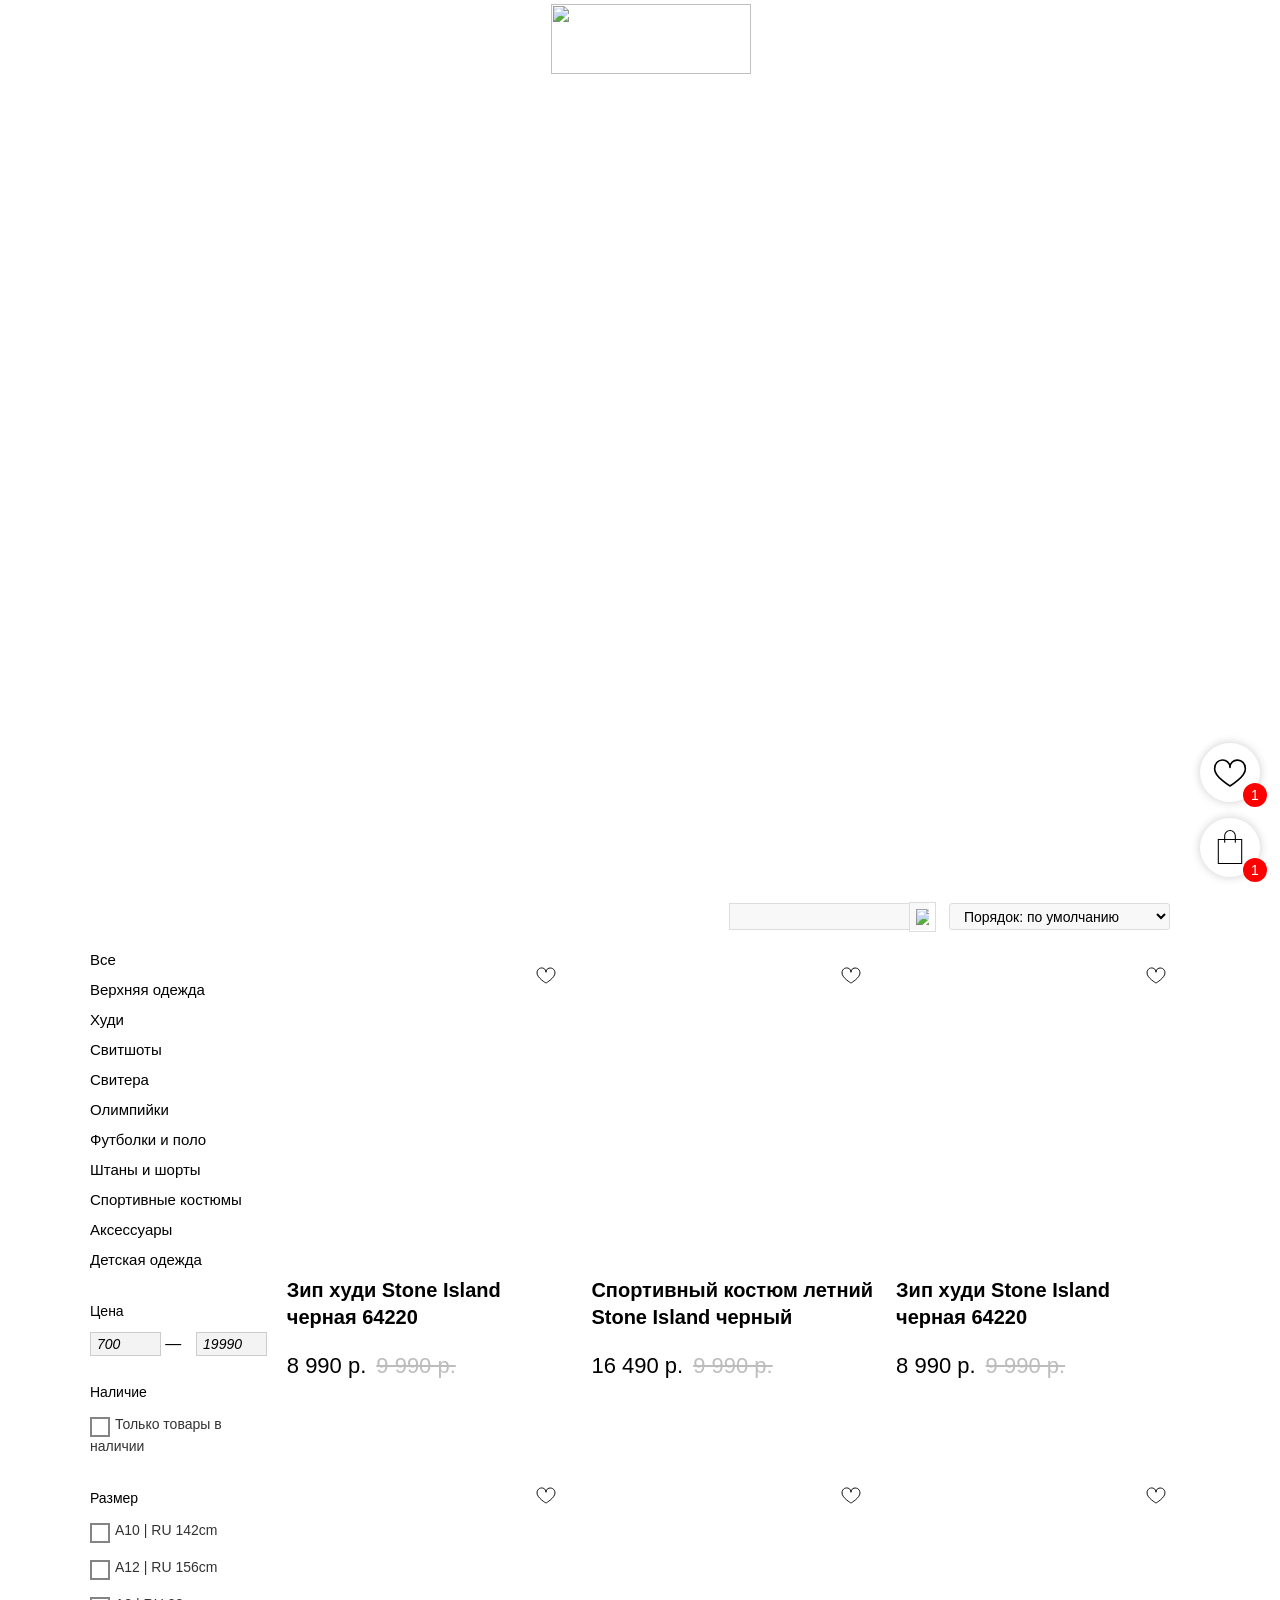
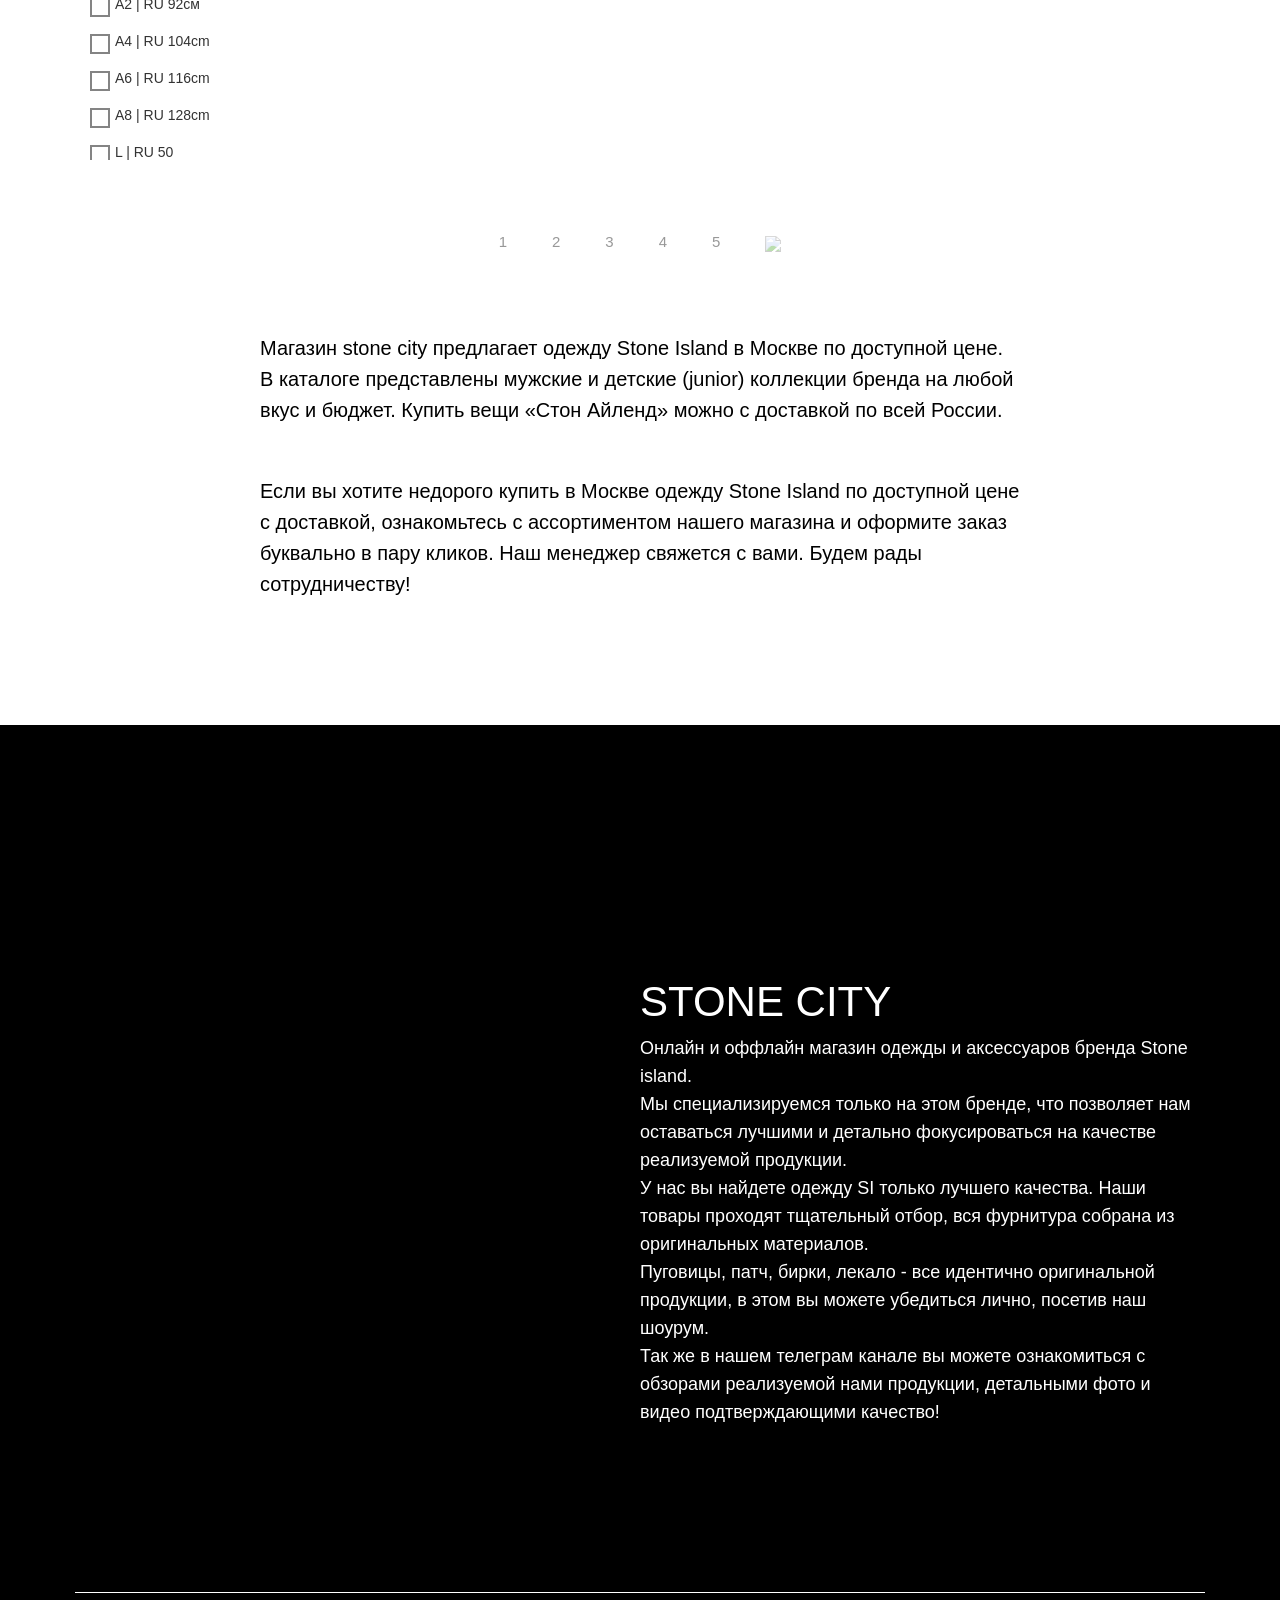
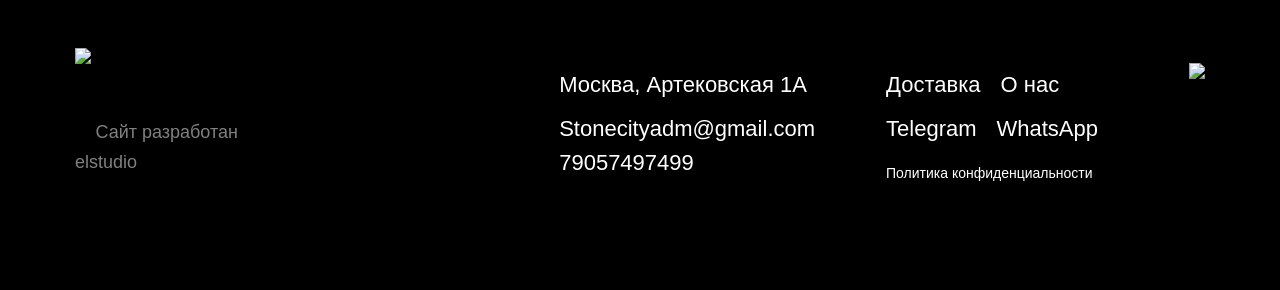
==== commit 3e4930ad: "главная, доставка, страница товара" ====
--- a/app/index.html
+++ b/app/index.html
@@ -7,9 +7,11 @@
 		<title>stonecityofficial</title>
 		<link href="http://fonts.cdnfonts.com/css/futura-pt" rel="stylesheet">
 		<link href="css/app.min.css" rel="stylesheet" type="text/css">
+    <link href="https://unpkg.com/aos@2.3.1/dist/aos.css" rel="stylesheet">
     <link rel="stylesheet" href="//code.jquery.com/ui/1.12.1/themes/base/jquery-ui.css">
+    <link rel="stylesheet" href="https://cdnjs.cloudflare.com/ajax/libs/intl-tel-input/17.0.18/css/intlTelInput.css" integrity="sha512-gxWow8Mo6q6pLa1XH/CcH8JyiSDEtiwJV78E+D+QP0EVasFs8wKXq16G8CLD4CJ2SnonHr4Lm/yY2fSI2+cbmw==" crossorigin="anonymous" referrerpolicy="no-referrer" />
 	</head>
-	<body>
+	<body class="body">
 		<header class="header">
 			<video style="object-fit: cover; background-size: cover; width: 100%; height: 100%;" preload="auto" playsinline="" autoplay="" loop="" muted=""> <source src="http://dl.dropboxusercontent.com/s/3zrixaof24n1kp5/stone%20NEW.m4v?dl=0" type="video/mp4"></video>
 			<div class="container">
@@ -19,25 +21,25 @@
           <span class="burger-line"></span>
         </a>
 				<div class="header-nav">
-          <div class="cross"> 
-            <span style="background-color:#ffffff;"></span> 
-            <span style="background-color:#ffffff;"></span> 
-            <span style="background-color:#ffffff;"></span> 
-            <span style="background-color:#ffffff;"></span> 
-          </div>
 					<ul class="header-nav-list">
+            <div class="cross"> 
+              <span style="background-color:#ffffff;"></span> 
+              <span style="background-color:#ffffff;"></span> 
+              <span style="background-color:#ffffff;"></span> 
+              <span style="background-color:#ffffff;"></span> 
+            </div>
 						<li class="header-nav-item mobile">
 							<a href="" class="header-nav-link">
 								Главная
 							</a>
 						</li>
 						<li class="header-nav-item">
-							<a href="" class="header-nav-link">
+							<a href="#about" class="header-nav-link">
 								О нас
 							</a>
 						</li>
 						<li class="header-nav-item">
-							<a href="" class="header-nav-link">
+							<a href="/delivery.html" class="header-nav-link">
 								Доставка
 							</a>
 						</li>
@@ -50,6 +52,9 @@
 					<a class="header-nav-logo" href="#">
 						<img src="/img/header-logo.png">
 					</a>
+          <address class="address-mobile">
+            Москва, Артековская 1А
+          </address>
 					<ul class="header-nav-social">
 						<li class="header-nav-social-item">
 							<a href="#" class="header-nav-social-link header-vk">
@@ -71,6 +76,7 @@
 			</div>
 		</header>
 		<main class="main">
+      <div class="border"></div>
       <section class="search">
         <div class="container">
           <div class="search-block">
@@ -152,354 +158,424 @@
 									</li>
 								</ul>
 							</div>
-              <div class="content-sidebar-slider">
-                <p class="content-sidebar-title">
-                  Цена
-                </p>
-                <div class="polzunok-container">
-                  <div class="polzunok"></div>
-                  <input type="text" class="polzunok-input-left" value="700" min="0" max="6000" />
-                  <span>—</span>
-                  <input type="text" class="polzunok-input-right " value="19990" min="0" max="6000" />
-                </div>
-              </div>
-              <div class="content-sidebar-choice">
-                <p class="content-sidebar-title">
-                  Наличие
-                </p>
-                <ul class="content-sidebar-choice-list">
-                  <li class="content-sidebar-choice-item">
-                    <input type="checkbox" id="checkbox1">
-                    <label for="checkbox1">
-                      Только товары в наличии
-                    </label>
-                  </li>
-                </ul>
-              </div>
-              <div class="content-sidebar-choice">
-                <p class="content-sidebar-title">
-                  Размер
-                </p>
-                <ul class="content-sidebar-choice-list">
-                  <li class="content-sidebar-choice-item">
-                    <input type="checkbox" id="checkbox2">
-                    <label for="checkbox2">
-                      A10 | RU 142cm
-                    </label>
-                  </li>
-                  <li class="content-sidebar-choice-item">
-                    <input type="checkbox" id="checkbox3">
-                    <label for="checkbox3">
-                      A12 | RU 156cm
-                    </label>
-                  </li>
-                  <li class="content-sidebar-choice-item">
-                    <input type="checkbox" id="checkbox4">
-                    <label for="checkbox4">
-                      A2 | RU 92см
-                    </label>
-                  </li>
-                  <li class="content-sidebar-choice-item">
-                    <input type="checkbox" id="checkbox5">
-                    <label for="checkbox5">
-                      A4 | RU 104cm
-                    </label>
-                  </li>
-                  <li class="content-sidebar-choice-item">
-                    <input type="checkbox" id="checkbox6">
-                    <label for="checkbox6">
-                      A6 | RU 116cm
-                    </label>
-                  </li>
-                  <li class="content-sidebar-choice-item">
-                    <input type="checkbox" id="checkbox7">
-                    <label for="checkbox7">
-                      A8 | RU 128cm
-                    </label>
-                  </li>
-                  <li class="content-sidebar-choice-item">
-                    <input type="checkbox" id="checkbox8">
-                    <label for="checkbox8">
-                      L | RU 50
-                    </label>
-                  </li>
-                  <li class="content-sidebar-choice-item">
-                    <input type="checkbox" id="checkbox9">
-                    <label for="checkbox9">
-                      M | RU 48
-                    </label>
-                  </li>
-                  <li class="content-sidebar-choice-item">
-                    <input type="checkbox" id="checkbox10">
-                    <label for="checkbox10">
-                      S | RU 46
-                    </label>
-                  </li>
-                  <li class="content-sidebar-choice-item">
-                    <input type="checkbox" id="checkbox11">
-                    <label for="checkbox11">
-                      W 32 | RU 48
-                    </label>
-                  </li>
-                  <li class="content-sidebar-choice-item invisible">
-                    <input type="checkbox" id="checkbox12">
-                    <label for="checkbox12">
-                      W 34 | RU 50
-                    </label>
-                  </li>
-                  <li class="content-sidebar-choice-item invisible">
-                    <input type="checkbox" id="checkbox13">
-                    <label for="checkbox13">
-                      W 36 | RU 52
-                    </label>
-                  </li>
-                  <li class="content-sidebar-choice-item invisible">
-                    <input type="checkbox" id="checkbox14">
-                    <label for="checkbox14">
-                      W 38 | RU 54
-                    </label>
-                  </li>
-                  <li class="content-sidebar-choice-item invisible">
-                    <input type="checkbox" id="checkbox15">
-                    <label for="checkbox15">
-                      XL | RU 52
-                    </label>
-                  </li>
-                  <li class="content-sidebar-choice-item invisible">
-                    <input type="checkbox" id="checkbox16">
-                    <label for="checkbox16">
-                      XXL | RU 54
-                    </label>
-                  </li>
-                  <li class="content-sidebar-choice-item invisible">
-                    <input type="checkbox" id="checkbox17">
-                    <label for="checkbox17">
-                      XXXL | RU 56
-                    </label>
-                  </li>
-                </ul>
-                <div class="content-sidebar-excerpt">
-                  <a href="#" class="excerpt-link">
-                    Показать все
+              <div class="content-block-filter">
+                <div class="filter-click">
+                  <svg class="icon-filter" width="23" height="22" xmlns="http://www.w3.org/2000/svg" viewBox="0 0 63.42 100"><defs><style>.cls-1{fill:#1d1d1b;}</style></defs><title>2Монтажная область 1 копия</title><path class="cls-1" d="M13.75,22.59V.38h-6V22.59a10.75,10.75,0,0,0,0,20.64V99.62h6V43.23a10.75,10.75,0,0,0,0-20.64Z"></path><path class="cls-1" d="M63.42,67.09a10.75,10.75,0,0,0-7.75-10.32V.38h-6V56.77a10.75,10.75,0,0,0,0,20.64V99.62h6V77.41A10.75,10.75,0,0,0,63.42,67.09Z"></path></svg>
+                  <p class="filter-desc">Фильтры</p>
+                </div>
+                <svg class="t-store__filter__search-mob-btn-icon" width="23" height="22" xmlns="http://www.w3.org/2000/svg" viewBox="0 0 88 88"> <path fill="#3f3f3f" d="M85 31.1c-.5-8.7-4.4-16.6-10.9-22.3C67.6 3 59.3 0 50.6.6c-8.7.5-16.7 4.4-22.5 11-11.2 12.7-10.7 31.7.6 43.9l-5.3 6.1-2.5-2.2-17.8 20 9 8.1 17.8-20.2-2.1-1.8 5.3-6.1c5.8 4.2 12.6 6.3 19.3 6.3 9 0 18-3.7 24.4-10.9 5.9-6.6 8.8-15 8.2-23.7zM72.4 50.8c-9.7 10.9-26.5 11.9-37.6 2.3-10.9-9.8-11.9-26.6-2.3-37.6 4.7-5.4 11.3-8.5 18.4-8.9h1.6c6.5 0 12.7 2.4 17.6 6.8 5.3 4.7 8.5 11.1 8.9 18.2.5 7-1.9 13.8-6.6 19.2z"></path></svg>
+              </div>
+              <div class="content-sidebar-slider-block">
+                <div class="search-block mobile">
+                  <a href="#" class="mobile-link">
+                    Сортировка
                   </a>
-                  <a href="#" class="excerpt-link">
-                    Свернуть
+                  <ul class="mobile-link-list">
+                    <li class="mobile-link-item">
+                      <a href="#" class="mobile-link-choice">
+                        Цена: по убыванию
+                      </a>
+                    </li>
+                    <li class="mobile-link-item">
+                      <a href="#" class="mobile-link-choice">
+                        Порядок: сперва старые
+                      </a>
+                    </li>
+                    <li class="mobile-link-item">
+                      <a href="#" class="mobile-link-choice">
+                        Порядок: сперва новые
+                      </a>
+                    </li>
+                    <li class="mobile-link-item">
+                      <a href="#" class="mobile-link-choice">
+                        Цена: по возрастанию
+                      </a>
+                    </li>
+                    <li class="mobile-link-item">
+                      <a href="#" class="mobile-link-choice">
+                        Название: А—Я
+                      </a>
+                    </li>
+                    <li class="mobile-link-item">
+                      <a href="#" class="mobile-link-choice">
+                        Название: Я—А
+                      </a>
+                    </li>
+                  </ul>
+                </div>
+                <div class="content-sidebar-slider">
+                  <p class="content-sidebar-title">
+                    Цена
+                  </p>
+                  <a href="#" class="mobile-link">
+                    Цена
                   </a>
-                </div>
-              </div>
-              <div class="content-sidebar-choice">
-                <p class="content-sidebar-title">
-                  Раздел
-                </p>
-                <ul class="content-sidebar-choice-list">
-                  <li class="content-sidebar-choice-item">
-                    <input type="checkbox" id="checkbox18">
-                    <label for="checkbox18">
-                      Аксессуары
-                    </label>
-                  </li>
-                  <li class="content-sidebar-choice-item">
-                    <input type="checkbox" id="checkbox19">
-                    <label for="checkbox19">
-                      Верхняя одежда
-                    </label>
-                  </li>
-                  <li class="content-sidebar-choice-item">
-                    <input type="checkbox" id="checkbox20">
-                    <label for="checkbox20">
-                      Детская одежда
-                    </label>
-                  </li>
-                  <li class="content-sidebar-choice-item">
-                    <input type="checkbox" id="checkbox21">
-                    <label for="checkbox21">
-                      Олимпийки
-                    </label>
-                  </li>
-                  <li class="content-sidebar-choice-item">
-                    <input type="checkbox" id="checkbox22">
-                    <label for="checkbox22">
-                      Свитшоты
-                    </label>
-                  </li>
-                  <li class="content-sidebar-choice-item">
-                    <input type="checkbox" id="checkbox23">
-                    <label for="checkbox23">
-                      Спортивные костюмы
-                    </label>
-                  </li>
-                  <li class="content-sidebar-choice-item">
-                    <input type="checkbox" id="checkbox24">
-                    <label for="checkbox24">
-                      Футболки и поло
-                    </label>
-                  </li>
-                  <li class="content-sidebar-choice-item">
-                    <input type="checkbox" id="checkbox25">
-                    <label for="checkbox25">
-                      Худи
-                    </label>
-                  </li>
-                  <li class="content-sidebar-choice-item">
-                    <input type="checkbox" id="checkbox26">
-                    <label for="checkbox26">
-                      Штаны и шорты
-                    </label>
-                  </li>
-                </ul>
-              </div>
-              <div class="content-sidebar-choice scroll">
-                <p class="content-sidebar-title">
-                  Цвет
-                </p>
-                <ul class="content-sidebar-choice-list">
-                  <li class="content-sidebar-choice-item">
-                    <input type="checkbox" id="checkbox27">
-                    <label for="checkbox27">
-                      Бежевый
-                    </label>
-                  </li>
-                  <li class="content-sidebar-choice-item">
-                    <input type="checkbox" id="checkbox28">
-                    <label for="checkbox28">
-                      Белый
-                    </label>
-                  </li>
-                  <li class="content-sidebar-choice-item">
-                    <input type="checkbox" id="checkbox29">
-                    <label for="checkbox29">
-                      Бирюзовый (мятный)
-                    </label>
-                  </li>
-                  <li class="content-sidebar-choice-item">
-                    <input type="checkbox" id="checkbox30">
-                    <label for="checkbox30">
-                      Бордовый
-                    </label>
-                  </li>
-                  <li class="content-sidebar-choice-item">
-                    <input type="checkbox" id="checkbox31">
-                    <label for="checkbox31">
-                      Голубой
-                    </label>
-                  </li>
-                  <li class="content-sidebar-choice-item">
-                    <input type="checkbox" id="checkbox32">
-                    <label for="checkbox32">
-                      Желтый (лимонный)
-                    </label>
-                  </li>
-                  <li class="content-sidebar-choice-item">
-                    <input type="checkbox" id="checkbox33">
-                    <label for="checkbox33">
-                      Зеленый
-                    </label>
-                  </li>
-                  <li class="content-sidebar-choice-item">
-                    <input type="checkbox" id="checkbox34">
-                    <label for="checkbox34">
-                      Зеленый (хаки)
-                    </label>
-                  </li>
-                  <li class="content-sidebar-choice-item">
-                    <input type="checkbox" id="checkbox35">
-                    <label for="checkbox35">
-                      Красный
-                    </label>
-                  </li>
-                  <li class="content-sidebar-choice-item">
-                    <input type="checkbox" id="checkbox36">
-                    <label for="checkbox36">
-                      Небесный
-                    </label>
-                  </li>
-                  <li class="content-sidebar-choice-item invisible">
-                    <input type="checkbox" id="checkbox37">
-                    <label for="checkbox37">
-                      Оранжевый
-                    </label>
-                  </li>
-                  <li class="content-sidebar-choice-item invisible">
-                    <input type="checkbox" id="checkbox38">
-                    <label for="checkbox38">
-                      Розовый
-                    </label>
-                  </li>
-                  <li class="content-sidebar-choice-item invisible">
-                    <input type="checkbox" id="checkbox39">
-                    <label for="checkbox39">
-                      Серый
-                    </label>
-                  </li>
-                  <li class="content-sidebar-choice-item invisible">
-                    <input type="checkbox" id="checkbox40">
-                    <label for="checkbox40">
-                      Синий
-                    </label>
-                  </li>
-                  <li class="content-sidebar-choice-item invisible">
-                    <input type="checkbox" id="checkbox41">
-                    <label for="checkbox41">
-                      Темно-зеленый
-                    </label>
-                  </li>
-                  <li class="content-sidebar-choice-item invisible">
-                    <input type="checkbox" id="checkbox42">
-                    <label for="checkbox42">
-                      Темно-серый
-                    </label>
-                  </li>
-                  <li class="content-sidebar-choice-item invisible">
-                    <input type="checkbox" id="checkbox43">
-                    <label for="checkbox43">
-                      Темно-синий
-                    </label>
-                  </li>
-                  <li class="content-sidebar-choice-item invisible">
-                    <input type="checkbox" id="checkbox44">
-                    <label for="checkbox44">
-                      Фисташка
-                    </label>
-                  </li>
-                  <li class="content-sidebar-choice-item invisible">
-                    <input type="checkbox" id="checkbox45">
-                    <label for="checkbox45">
-                      Черный
-                    </label>
-                  </li>
-                </ul>
-                <div class="content-sidebar-excerpt">
-                  <a href="#" class="excerpt-link">
-                    Показать все
+                  <div class="polzunok-container mobile-link-list">
+                    <div class="polzunok"></div>
+                    <input type="text" class="polzunok-input-left" value="700" min="0" max="6000" />
+                    <span>—</span>
+                    <input type="text" class="polzunok-input-right " value="19990" min="0" max="6000" />
+                    <div class="">
+                      <a href="#" class="polzunok-link">ок</a>
+                    </div>
+                  </div>
+                </div>
+                <div class="content-sidebar-choice">
+                  <p class="content-sidebar-title">
+                    Наличие
+                  </p>
+                  <a href="#" class="mobile-link">
+                    Наличие
                   </a>
-                  <a href="#" class="excerpt-link">
-                    Свернуть
+                  <ul class="content-sidebar-choice-list mobile-link-list">
+                    <li class="content-sidebar-choice-item">
+                      <input type="checkbox" id="checkbox1">
+                      <label for="checkbox1">
+                        Только товары в наличии
+                      </label>
+                    </li>
+                  </ul>
+                </div>
+                <div class="content-sidebar-choice">
+                  <p class="content-sidebar-title">
+                    Размер
+                  </p>
+                  <a href="#" class="mobile-link">
+                    Размер
                   </a>
+                  <ul class="content-sidebar-choice-list mobile-link-list">
+                    <li class="content-sidebar-choice-item">
+                      <input type="checkbox" id="checkbox2">
+                      <label for="checkbox2">
+                        A10 | RU 142cm
+                      </label>
+                    </li>
+                    <li class="content-sidebar-choice-item">
+                      <input type="checkbox" id="checkbox3">
+                      <label for="checkbox3">
+                        A12 | RU 156cm
+                      </label>
+                    </li>
+                    <li class="content-sidebar-choice-item">
+                      <input type="checkbox" id="checkbox4">
+                      <label for="checkbox4">
+                        A2 | RU 92см
+                      </label>
+                    </li>
+                    <li class="content-sidebar-choice-item">
+                      <input type="checkbox" id="checkbox5">
+                      <label for="checkbox5">
+                        A4 | RU 104cm
+                      </label>
+                    </li>
+                    <li class="content-sidebar-choice-item">
+                      <input type="checkbox" id="checkbox6">
+                      <label for="checkbox6">
+                        A6 | RU 116cm
+                      </label>
+                    </li>
+                    <li class="content-sidebar-choice-item">
+                      <input type="checkbox" id="checkbox7">
+                      <label for="checkbox7">
+                        A8 | RU 128cm
+                      </label>
+                    </li>
+                    <li class="content-sidebar-choice-item">
+                      <input type="checkbox" id="checkbox8">
+                      <label for="checkbox8">
+                        L | RU 50
+                      </label>
+                    </li>
+                    <li class="content-sidebar-choice-item">
+                      <input type="checkbox" id="checkbox9">
+                      <label for="checkbox9">
+                        M | RU 48
+                      </label>
+                    </li>
+                    <li class="content-sidebar-choice-item">
+                      <input type="checkbox" id="checkbox10">
+                      <label for="checkbox10">
+                        S | RU 46
+                      </label>
+                    </li>
+                    <li class="content-sidebar-choice-item">
+                      <input type="checkbox" id="checkbox11">
+                      <label for="checkbox11">
+                        W 32 | RU 48
+                      </label>
+                    </li>
+                    <li class="content-sidebar-choice-item invisible">
+                      <input type="checkbox" id="checkbox12">
+                      <label for="checkbox12">
+                        W 34 | RU 50
+                      </label>
+                    </li>
+                    <li class="content-sidebar-choice-item invisible">
+                      <input type="checkbox" id="checkbox13">
+                      <label for="checkbox13">
+                        W 36 | RU 52
+                      </label>
+                    </li>
+                    <li class="content-sidebar-choice-item invisible">
+                      <input type="checkbox" id="checkbox14">
+                      <label for="checkbox14">
+                        W 38 | RU 54
+                      </label>
+                    </li>
+                    <li class="content-sidebar-choice-item invisible">
+                      <input type="checkbox" id="checkbox15">
+                      <label for="checkbox15">
+                        XL | RU 52
+                      </label>
+                    </li>
+                    <li class="content-sidebar-choice-item invisible">
+                      <input type="checkbox" id="checkbox16">
+                      <label for="checkbox16">
+                        XXL | RU 54
+                      </label>
+                    </li>
+                    <li class="content-sidebar-choice-item invisible">
+                      <input type="checkbox" id="checkbox17">
+                      <label for="checkbox17">
+                        XXXL | RU 56
+                      </label>
+                    </li>
+                  </ul>
+                  <div class="content-sidebar-excerpt">
+                    <a href="#" class="excerpt-link open">
+                      Показать все
+                    </a>
+                    <a href="#" class="excerpt-link close">
+                      Свернуть
+                    </a>
+                  </div>
+                </div>
+                <div class="content-sidebar-choice">
+                  <p class="content-sidebar-title">
+                    Раздел
+                  </p>
+                  <a href="#" class="mobile-link">
+                    Раздел
+                  </a>
+                  <ul class="content-sidebar-choice-list mobile-link-list">
+                    <li class="content-sidebar-choice-item">
+                      <input type="checkbox" id="checkbox18">
+                      <label for="checkbox18">
+                        Аксессуары
+                      </label>
+                    </li>
+                    <li class="content-sidebar-choice-item">
+                      <input type="checkbox" id="checkbox19">
+                      <label for="checkbox19">
+                        Верхняя одежда
+                      </label>
+                    </li>
+                    <li class="content-sidebar-choice-item">
+                      <input type="checkbox" id="checkbox20">
+                      <label for="checkbox20">
+                        Детская одежда
+                      </label>
+                    </li>
+                    <li class="content-sidebar-choice-item">
+                      <input type="checkbox" id="checkbox21">
+                      <label for="checkbox21">
+                        Олимпийки
+                      </label>
+                    </li>
+                    <li class="content-sidebar-choice-item">
+                      <input type="checkbox" id="checkbox22">
+                      <label for="checkbox22">
+                        Свитшоты
+                      </label>
+                    </li>
+                    <li class="content-sidebar-choice-item">
+                      <input type="checkbox" id="checkbox23">
+                      <label for="checkbox23">
+                        Спортивные костюмы
+                      </label>
+                    </li>
+                    <li class="content-sidebar-choice-item">
+                      <input type="checkbox" id="checkbox24">
+                      <label for="checkbox24">
+                        Футболки и поло
+                      </label>
+                    </li>
+                    <li class="content-sidebar-choice-item">
+                      <input type="checkbox" id="checkbox25">
+                      <label for="checkbox25">
+                        Худи
+                      </label>
+                    </li>
+                    <li class="content-sidebar-choice-item">
+                      <input type="checkbox" id="checkbox26">
+                      <label for="checkbox26">
+                        Штаны и шорты
+                      </label>
+                    </li>
+                  </ul>
+                </div>
+                <div class="content-sidebar-choice scroll">
+                  <p class="content-sidebar-title">
+                    Цвет
+                  </p>
+                  <a href="#" class="mobile-link">
+                    Цвет
+                  </a>
+                  <ul class="content-sidebar-choice-list mobile-link-list">
+                    <li class="content-sidebar-choice-item">
+                      <input type="checkbox" id="checkbox27">
+                      <label for="checkbox27">
+                        Бежевый
+                      </label>
+                    </li>
+                    <li class="content-sidebar-choice-item">
+                      <input type="checkbox" id="checkbox28">
+                      <label for="checkbox28">
+                        Белый
+                      </label>
+                    </li>
+                    <li class="content-sidebar-choice-item">
+                      <input type="checkbox" id="checkbox29">
+                      <label for="checkbox29">
+                        Бирюзовый (мятный)
+                      </label>
+                    </li>
+                    <li class="content-sidebar-choice-item">
+                      <input type="checkbox" id="checkbox30">
+                      <label for="checkbox30">
+                        Бордовый
+                      </label>
+                    </li>
+                    <li class="content-sidebar-choice-item">
+                      <input type="checkbox" id="checkbox31">
+                      <label for="checkbox31">
+                        Голубой
+                      </label>
+                    </li>
+                    <li class="content-sidebar-choice-item">
+                      <input type="checkbox" id="checkbox32">
+                      <label for="checkbox32">
+                        Желтый (лимонный)
+                      </label>
+                    </li>
+                    <li class="content-sidebar-choice-item">
+                      <input type="checkbox" id="checkbox33">
+                      <label for="checkbox33">
+                        Зеленый
+                      </label>
+                    </li>
+                    <li class="content-sidebar-choice-item">
+                      <input type="checkbox" id="checkbox34">
+                      <label for="checkbox34">
+                        Зеленый (хаки)
+                      </label>
+                    </li>
+                    <li class="content-sidebar-choice-item">
+                      <input type="checkbox" id="checkbox35">
+                      <label for="checkbox35">
+                        Красный
+                      </label>
+                    </li>
+                    <li class="content-sidebar-choice-item">
+                      <input type="checkbox" id="checkbox36">
+                      <label for="checkbox36">
+                        Небесный
+                      </label>
+                    </li>
+                    <li class="content-sidebar-choice-item invisible">
+                      <input type="checkbox" id="checkbox37">
+                      <label for="checkbox37">
+                        Оранжевый
+                      </label>
+                    </li>
+                    <li class="content-sidebar-choice-item invisible">
+                      <input type="checkbox" id="checkbox38">
+                      <label for="checkbox38">
+                        Розовый
+                      </label>
+                    </li>
+                    <li class="content-sidebar-choice-item invisible">
+                      <input type="checkbox" id="checkbox39">
+                      <label for="checkbox39">
+                        Серый
+                      </label>
+                    </li>
+                    <li class="content-sidebar-choice-item invisible">
+                      <input type="checkbox" id="checkbox40">
+                      <label for="checkbox40">
+                        Синий
+                      </label>
+                    </li>
+                    <li class="content-sidebar-choice-item invisible">
+                      <input type="checkbox" id="checkbox41">
+                      <label for="checkbox41">
+                        Темно-зеленый
+                      </label>
+                    </li>
+                    <li class="content-sidebar-choice-item invisible">
+                      <input type="checkbox" id="checkbox42">
+                      <label for="checkbox42">
+                        Темно-серый
+                      </label>
+                    </li>
+                    <li class="content-sidebar-choice-item invisible">
+                      <input type="checkbox" id="checkbox43">
+                      <label for="checkbox43">
+                        Темно-синий
+                      </label>
+                    </li>
+                    <li class="content-sidebar-choice-item invisible">
+                      <input type="checkbox" id="checkbox44">
+                      <label for="checkbox44">
+                        Фисташка
+                      </label>
+                    </li>
+                    <li class="content-sidebar-choice-item invisible">
+                      <input type="checkbox" id="checkbox45">
+                      <label for="checkbox45">
+                        Черный
+                      </label>
+                    </li>
+                  </ul>
+                  <div class="content-sidebar-excerpt">
+                    <a href="#" class="excerpt-link open">
+                      Показать все
+                    </a>
+                    <a href="#" class="excerpt-link close">
+                      Свернуть
+                    </a>
+                  </div>
                 </div>
               </div>
 						</div>
 						<div class="content-catalog">
-              <div class="content-catalog-block">
-                <div class="content-catalog-block-bg">
-
-                </div>
-                <a href="#" class="content-catalog-link">
-                  Зип худи Stone Island черная 64220
-                </a>
-                <div class="content-catalog-block-info">
-                  <p class="content-catalog-descr descr-new">
-                    8 990 р.
-                  </p>
-                  <p class="content-catalog-descr descr-old">
-                    9 990 р.
-                  </p>
-                </div>
-              </div>
-              <div class="content-catalog-block">
-                <div class="content-catalog-block-bg">
-
-                </div>
-                <a href="#" class="content-catalog-link">
+              <div class="content-catalog-block" data-delighter>
+                <a href="#" class="content-catalog-icon">
+                  <svg width="23" height="22" viewBox="0 0 21 18" fill="none" xmlns="http://www.w3.org/2000/svg"><path d="M20 6.32647C20 11.4974 10.5 17 10.5 17C10.5 17 1 11.4974 1 6.32647C1 -0.694364 10.5 -0.599555 10.5 5.57947C10.5 -0.599555 20 -0.507124 20 6.32647Z" stroke="black" stroke-linejoin="round"></path></svg>
+                </a>
+                <div class="content-catalog-block-bg">
+
+                </div>
+                <a href="/product.html" class="content-catalog-link">
+                  Зип худи Stone Island черная 64220
+                </a>
+                <div class="content-catalog-block-info">
+                  <p class="content-catalog-descr descr-new">
+                    8 990 р.
+                  </p>
+                  <p class="content-catalog-descr descr-old">
+                    9 990 р.
+                  </p>
+                </div>
+              </div>
+              <div class="content-catalog-block" data-delighter>
+                <a href="#" class="content-catalog-icon">
+                  <svg width="23" height="22" viewBox="0 0 21 18" fill="none" xmlns="http://www.w3.org/2000/svg"><path d="M20 6.32647C20 11.4974 10.5 17 10.5 17C10.5 17 1 11.4974 1 6.32647C1 -0.694364 10.5 -0.599555 10.5 5.57947C10.5 -0.599555 20 -0.507124 20 6.32647Z" stroke="black" stroke-linejoin="round"></path></svg>
+                </a>
+                <div class="content-catalog-block-bg">
+
+                </div>
+                <a href="/product.html" class="content-catalog-link">
                   Спортивный костюм летний Stone Island черный
                 </a>
                 <div class="content-catalog-block-info">
@@ -511,515 +587,599 @@
                   </p>
                 </div>
               </div>
-              <div class="content-catalog-block">
-                <div class="content-catalog-block-bg">
-
-                </div>
-                <a href="#" class="content-catalog-link">
-                  Зип худи Stone Island черная 64220
-                </a>
-                <div class="content-catalog-block-info">
-                  <p class="content-catalog-descr descr-new">
-                    8 990 р.
-                  </p>
-                  <p class="content-catalog-descr descr-old">
-                    9 990 р.
-                  </p>
-                </div>
-              </div>
-              <div class="content-catalog-block">
-                <div class="content-catalog-block-bg">
-
-                </div>
-                <a href="#" class="content-catalog-link">
-                  Зип худи Stone Island черная 64220
-                </a>
-                <div class="content-catalog-block-info">
-                  <p class="content-catalog-descr descr-new">
-                    8 990 р.
-                  </p>
-                  <p class="content-catalog-descr descr-old">
-                    9 990 р.
-                  </p>
-                </div>
-              </div>
-              <div class="content-catalog-block">
-                <div class="content-catalog-block-bg">
-
-                </div>
-                <a href="#" class="content-catalog-link">
-                  Зип худи Stone Island черная 64220
-                </a>
-                <div class="content-catalog-block-info">
-                  <p class="content-catalog-descr descr-new">
-                    8 990 р.
-                  </p>
-                  <p class="content-catalog-descr descr-old">
-                    9 990 р.
-                  </p>
-                </div>
-              </div>
-              <div class="content-catalog-block">
-                <div class="content-catalog-block-bg">
-
-                </div>
-                <a href="#" class="content-catalog-link">
-                  Зип худи Stone Island черная 64220
-                </a>
-                <div class="content-catalog-block-info">
-                  <p class="content-catalog-descr descr-new">
-                    8 990 р.
-                  </p>
-                  <p class="content-catalog-descr descr-old">
-                    9 990 р.
-                  </p>
-                </div>
-                <p class="content-catalog-block-desc">
-                  Нет в наличии
-                </p>
-              </div>
-              <div class="content-catalog-block">
-                <div class="content-catalog-block-bg">
-
-                </div>
-                <a href="#" class="content-catalog-link">
-                  Зип худи Stone Island черная 64220
-                </a>
-                <div class="content-catalog-block-info">
-                  <p class="content-catalog-descr descr-new">
-                    8 990 р.
-                  </p>
-                  <p class="content-catalog-descr descr-old">
-                    9 990 р.
-                  </p>
-                </div>
-                <p class="content-catalog-block-desc">
-                  Нет в наличии
-                </p>
-              </div>
-              <div class="content-catalog-block">
-                <div class="content-catalog-block-bg">
-
-                </div>
-                <a href="#" class="content-catalog-link">
-                  Зип худи Stone Island черная 64220
-                </a>
-                <div class="content-catalog-block-info">
-                  <p class="content-catalog-descr descr-new">
-                    8 990 р.
-                  </p>
-                  <p class="content-catalog-descr descr-old">
-                    9 990 р.
-                  </p>
-                </div>
-                <p class="content-catalog-block-desc">
-                  Нет в наличии
-                </p>
-              </div>
-              <div class="content-catalog-block">
-                <div class="content-catalog-block-bg">
-
-                </div>
-                <a href="#" class="content-catalog-link">
-                  Зип худи Stone Island черная 64220
-                </a>
-                <div class="content-catalog-block-info">
-                  <p class="content-catalog-descr descr-new">
-                    8 990 р.
-                  </p>
-                  <p class="content-catalog-descr descr-old">
-                    9 990 р.
-                  </p>
-                </div>
-                <p class="content-catalog-block-desc">
-                  Нет в наличии
-                </p>
-              </div>
-              <div class="content-catalog-block">
-                <div class="content-catalog-block-bg">
-
-                </div>
-                <a href="#" class="content-catalog-link">
-                  Зип худи Stone Island черная 64220
-                </a>
-                <div class="content-catalog-block-info">
-                  <p class="content-catalog-descr descr-new">
-                    8 990 р.
-                  </p>
-                  <p class="content-catalog-descr descr-old">
-                    9 990 р.
-                  </p>
-                </div>
-                <p class="content-catalog-block-desc">
-                  Нет в наличии
-                </p>
-              </div>
-              <div class="content-catalog-block">
-                <div class="content-catalog-block-bg">
-
-                </div>
-                <a href="#" class="content-catalog-link">
-                  Зип худи Stone Island черная 64220
-                </a>
-                <div class="content-catalog-block-info">
-                  <p class="content-catalog-descr descr-new">
-                    8 990 р.
-                  </p>
-                  <p class="content-catalog-descr descr-old">
-                    9 990 р.
-                  </p>
-                </div>
-                <p class="content-catalog-block-desc">
-                  Нет в наличии
-                </p>
-              </div>
-              <div class="content-catalog-block">
-                <div class="content-catalog-block-bg">
-
-                </div>
-                <a href="#" class="content-catalog-link">
-                  Зип худи Stone Island черная 64220
-                </a>
-                <div class="content-catalog-block-info">
-                  <p class="content-catalog-descr descr-new">
-                    8 990 р.
-                  </p>
-                  <p class="content-catalog-descr descr-old">
-                    9 990 р.
-                  </p>
-                </div>
-                <p class="content-catalog-block-desc">
-                  Нет в наличии
-                </p>
-              </div>
-              <div class="content-catalog-block">
-                <div class="content-catalog-block-bg">
-
-                </div>
-                <a href="#" class="content-catalog-link">
-                  Зип худи Stone Island черная 64220
-                </a>
-                <div class="content-catalog-block-info">
-                  <p class="content-catalog-descr descr-new">
-                    8 990 р.
-                  </p>
-                  <p class="content-catalog-descr descr-old">
-                    9 990 р.
-                  </p>
-                </div>
-                <p class="content-catalog-block-desc">
-                  Нет в наличии
-                </p>
-              </div>
-              <div class="content-catalog-block">
-                <div class="content-catalog-block-bg">
-
-                </div>
-                <a href="#" class="content-catalog-link">
-                  Зип худи Stone Island черная 64220
-                </a>
-                <div class="content-catalog-block-info">
-                  <p class="content-catalog-descr descr-new">
-                    8 990 р.
-                  </p>
-                  <p class="content-catalog-descr descr-old">
-                    9 990 р.
-                  </p>
-                </div>
-                <p class="content-catalog-block-desc">
-                  Нет в наличии
-                </p>
-              </div>
-              <div class="content-catalog-block">
-                <div class="content-catalog-block-bg">
-
-                </div>
-                <a href="#" class="content-catalog-link">
-                  Зип худи Stone Island черная 64220
-                </a>
-                <div class="content-catalog-block-info">
-                  <p class="content-catalog-descr descr-new">
-                    8 990 р.
-                  </p>
-                  <p class="content-catalog-descr descr-old">
-                    9 990 р.
-                  </p>
-                </div>
-                <p class="content-catalog-block-desc">
-                  Нет в наличии
-                </p>
-              </div>
-              <div class="content-catalog-block">
-                <div class="content-catalog-block-bg">
-
-                </div>
-                <a href="#" class="content-catalog-link">
-                  Зип худи Stone Island черная 64220
-                </a>
-                <div class="content-catalog-block-info">
-                  <p class="content-catalog-descr descr-new">
-                    8 990 р.
-                  </p>
-                  <p class="content-catalog-descr descr-old">
-                    9 990 р.
-                  </p>
-                </div>
-                <p class="content-catalog-block-desc">
-                  Нет в наличии
-                </p>
-              </div>
-              <div class="content-catalog-block">
-                <div class="content-catalog-block-bg">
-
-                </div>
-                <a href="#" class="content-catalog-link">
-                  Зип худи Stone Island черная 64220
-                </a>
-                <div class="content-catalog-block-info">
-                  <p class="content-catalog-descr descr-new">
-                    8 990 р.
-                  </p>
-                  <p class="content-catalog-descr descr-old">
-                    9 990 р.
-                  </p>
-                </div>
-                <p class="content-catalog-block-desc">
-                  Нет в наличии
-                </p>
-              </div>
-              <div class="content-catalog-block">
-                <div class="content-catalog-block-bg">
-
-                </div>
-                <a href="#" class="content-catalog-link">
-                  Зип худи Stone Island черная 64220
-                </a>
-                <div class="content-catalog-block-info">
-                  <p class="content-catalog-descr descr-new">
-                    8 990 р.
-                  </p>
-                  <p class="content-catalog-descr descr-old">
-                    9 990 р.
-                  </p>
-                </div>
-                <p class="content-catalog-block-desc">
-                  Нет в наличии
-                </p>
-              </div>
-              <div class="content-catalog-block">
-                <div class="content-catalog-block-bg">
-
-                </div>
-                <a href="#" class="content-catalog-link">
-                  Зип худи Stone Island черная 64220
-                </a>
-                <div class="content-catalog-block-info">
-                  <p class="content-catalog-descr descr-new">
-                    8 990 р.
-                  </p>
-                  <p class="content-catalog-descr descr-old">
-                    9 990 р.
-                  </p>
-                </div>
-                <p class="content-catalog-block-desc">
-                  Нет в наличии
-                </p>
-              </div>
-              <div class="content-catalog-block">
-                <div class="content-catalog-block-bg">
-
-                </div>
-                <a href="#" class="content-catalog-link">
-                  Зип худи Stone Island черная 64220
-                </a>
-                <div class="content-catalog-block-info">
-                  <p class="content-catalog-descr descr-new">
-                    8 990 р.
-                  </p>
-                  <p class="content-catalog-descr descr-old">
-                    9 990 р.
-                  </p>
-                </div>
-                <p class="content-catalog-block-desc">
-                  Нет в наличии
-                </p>
-              </div>
-              <div class="content-catalog-block">
-                <div class="content-catalog-block-bg">
-
-                </div>
-                <a href="#" class="content-catalog-link">
-                  Зип худи Stone Island черная 64220
-                </a>
-                <div class="content-catalog-block-info">
-                  <p class="content-catalog-descr descr-new">
-                    8 990 р.
-                  </p>
-                  <p class="content-catalog-descr descr-old">
-                    9 990 р.
-                  </p>
-                </div>
-                <p class="content-catalog-block-desc">
-                  Нет в наличии
-                </p>
-              </div>
-              <div class="content-catalog-block">
-                <div class="content-catalog-block-bg">
-
-                </div>
-                <a href="#" class="content-catalog-link">
-                  Зип худи Stone Island черная 64220
-                </a>
-                <div class="content-catalog-block-info">
-                  <p class="content-catalog-descr descr-new">
-                    8 990 р.
-                  </p>
-                  <p class="content-catalog-descr descr-old">
-                    9 990 р.
-                  </p>
-                </div>
-                <p class="content-catalog-block-desc">
-                  Нет в наличии
-                </p>
-              </div>
-              <div class="content-catalog-block">
-                <div class="content-catalog-block-bg">
-
-                </div>
-                <a href="#" class="content-catalog-link">
-                  Зип худи Stone Island черная 64220
-                </a>
-                <div class="content-catalog-block-info">
-                  <p class="content-catalog-descr descr-new">
-                    8 990 р.
-                  </p>
-                  <p class="content-catalog-descr descr-old">
-                    9 990 р.
-                  </p>
-                </div>
-                <p class="content-catalog-block-desc">
-                  Нет в наличии
-                </p>
-              </div>
-              <div class="content-catalog-block">
-                <div class="content-catalog-block-bg">
-
-                </div>
-                <a href="#" class="content-catalog-link">
-                  Зип худи Stone Island черная 64220
-                </a>
-                <div class="content-catalog-block-info">
-                  <p class="content-catalog-descr descr-new">
-                    8 990 р.
-                  </p>
-                  <p class="content-catalog-descr descr-old">
-                    9 990 р.
-                  </p>
-                </div>
-                <p class="content-catalog-block-desc">
-                  Нет в наличии
-                </p>
-              </div>
-              <div class="content-catalog-block">
-                <div class="content-catalog-block-bg">
-
-                </div>
-                <a href="#" class="content-catalog-link">
-                  Зип худи Stone Island черная 64220
-                </a>
-                <div class="content-catalog-block-info">
-                  <p class="content-catalog-descr descr-new">
-                    8 990 р.
-                  </p>
-                  <p class="content-catalog-descr descr-old">
-                    9 990 р.
-                  </p>
-                </div>
-                <p class="content-catalog-block-desc">
-                  Нет в наличии
-                </p>
-              </div>
-              <div class="content-catalog-block">
-                <div class="content-catalog-block-bg">
-
-                </div>
-                <a href="#" class="content-catalog-link">
-                  Зип худи Stone Island черная 64220
-                </a>
-                <div class="content-catalog-block-info">
-                  <p class="content-catalog-descr descr-new">
-                    8 990 р.
-                  </p>
-                  <p class="content-catalog-descr descr-old">
-                    9 990 р.
-                  </p>
-                </div>
-                <p class="content-catalog-block-desc">
-                  Нет в наличии
-                </p>
-              </div>
-              <div class="content-catalog-block">
-                <div class="content-catalog-block-bg">
-
-                </div>
-                <a href="#" class="content-catalog-link">
-                  Зип худи Stone Island черная 64220
-                </a>
-                <div class="content-catalog-block-info">
-                  <p class="content-catalog-descr descr-new">
-                    8 990 р.
-                  </p>
-                  <p class="content-catalog-descr descr-old">
-                    9 990 р.
-                  </p>
-                </div>
-                <p class="content-catalog-block-desc">
-                  Нет в наличии
-                </p>
-              </div>
-              <div class="content-catalog-block">
-                <div class="content-catalog-block-bg">
-
-                </div>
-                <a href="#" class="content-catalog-link">
-                  Зип худи Stone Island черная 64220
-                </a>
-                <div class="content-catalog-block-info">
-                  <p class="content-catalog-descr descr-new">
-                    8 990 р.
-                  </p>
-                  <p class="content-catalog-descr descr-old">
-                    9 990 р.
-                  </p>
-                </div>
-                <p class="content-catalog-block-desc">
-                  Нет в наличии
-                </p>
-              </div>
-              <div class="content-catalog-block">
-                <div class="content-catalog-block-bg">
-
-                </div>
-                <a href="#" class="content-catalog-link">
-                  Зип худи Stone Island черная 64220
-                </a>
-                <div class="content-catalog-block-info">
-                  <p class="content-catalog-descr descr-new">
-                    8 990 р.
-                  </p>
-                  <p class="content-catalog-descr descr-old">
-                    9 990 р.
-                  </p>
-                </div>
-                <p class="content-catalog-block-desc">
-                  Нет в наличии
-                </p>
-              </div>
-              <div class="content-catalog-block">
-                <div class="content-catalog-block-bg">
-
-                </div>
-                <a href="#" class="content-catalog-link">
+              <div class="content-catalog-block" data-delighter>
+                <a href="#" class="content-catalog-icon">
+                  <svg width="23" height="22" viewBox="0 0 21 18" fill="none" xmlns="http://www.w3.org/2000/svg"><path d="M20 6.32647C20 11.4974 10.5 17 10.5 17C10.5 17 1 11.4974 1 6.32647C1 -0.694364 10.5 -0.599555 10.5 5.57947C10.5 -0.599555 20 -0.507124 20 6.32647Z" stroke="black" stroke-linejoin="round"></path></svg>
+                </a>
+                <div class="content-catalog-block-bg">
+
+                </div>
+                <a href="/product.html" class="content-catalog-link">
+                  Зип худи Stone Island черная 64220
+                </a>
+                <div class="content-catalog-block-info">
+                  <p class="content-catalog-descr descr-new">
+                    8 990 р.
+                  </p>
+                  <p class="content-catalog-descr descr-old">
+                    9 990 р.
+                  </p>
+                </div>
+              </div>
+              <div class="content-catalog-block">
+                <a href="#" class="content-catalog-icon">
+                  <svg width="23" height="22" viewBox="0 0 21 18" fill="none" xmlns="http://www.w3.org/2000/svg"><path d="M20 6.32647C20 11.4974 10.5 17 10.5 17C10.5 17 1 11.4974 1 6.32647C1 -0.694364 10.5 -0.599555 10.5 5.57947C10.5 -0.599555 20 -0.507124 20 6.32647Z" stroke="black" stroke-linejoin="round"></path></svg>
+                </a>
+                <div class="content-catalog-block-bg">
+
+                </div>
+                <a href="/product.html" class="content-catalog-link">
+                  Зип худи Stone Island черная 64220
+                </a>
+                <div class="content-catalog-block-info">
+                  <p class="content-catalog-descr descr-new">
+                    8 990 р.
+                  </p>
+                  <p class="content-catalog-descr descr-old">
+                    9 990 р.
+                  </p>
+                </div>
+              </div>
+              <div class="content-catalog-block">
+                <a href="#" class="content-catalog-icon">
+                  <svg width="23" height="22" viewBox="0 0 21 18" fill="none" xmlns="http://www.w3.org/2000/svg"><path d="M20 6.32647C20 11.4974 10.5 17 10.5 17C10.5 17 1 11.4974 1 6.32647C1 -0.694364 10.5 -0.599555 10.5 5.57947C10.5 -0.599555 20 -0.507124 20 6.32647Z" stroke="black" stroke-linejoin="round"></path></svg>
+                </a>
+                <div class="content-catalog-block-bg">
+
+                </div>
+                <a href="/product.html" class="content-catalog-link">
+                  Зип худи Stone Island черная 64220
+                </a>
+                <div class="content-catalog-block-info">
+                  <p class="content-catalog-descr descr-new">
+                    8 990 р.
+                  </p>
+                  <p class="content-catalog-descr descr-old">
+                    9 990 р.
+                  </p>
+                </div>
+              </div>
+              <div class="content-catalog-block">
+                <a href="#" class="content-catalog-icon">
+                  <svg width="23" height="22" viewBox="0 0 21 18" fill="none" xmlns="http://www.w3.org/2000/svg"><path d="M20 6.32647C20 11.4974 10.5 17 10.5 17C10.5 17 1 11.4974 1 6.32647C1 -0.694364 10.5 -0.599555 10.5 5.57947C10.5 -0.599555 20 -0.507124 20 6.32647Z" stroke="black" stroke-linejoin="round"></path></svg>
+                </a>
+                <div class="content-catalog-block-bg">
+
+                </div>
+                <a href="/product.html" class="content-catalog-link">
+                  Зип худи Stone Island черная 64220
+                </a>
+                <div class="content-catalog-block-info">
+                  <p class="content-catalog-descr descr-new">
+                    8 990 р.
+                  </p>
+                  <p class="content-catalog-descr descr-old">
+                    9 990 р.
+                  </p>
+                </div>
+                <p class="content-catalog-block-desc">
+                  Нет в наличии
+                </p>
+              </div>
+              <div class="content-catalog-block">
+                <a href="#" class="content-catalog-icon">
+                  <svg width="23" height="22" viewBox="0 0 21 18" fill="none" xmlns="http://www.w3.org/2000/svg"><path d="M20 6.32647C20 11.4974 10.5 17 10.5 17C10.5 17 1 11.4974 1 6.32647C1 -0.694364 10.5 -0.599555 10.5 5.57947C10.5 -0.599555 20 -0.507124 20 6.32647Z" stroke="black" stroke-linejoin="round"></path></svg>
+                </a>
+                <div class="content-catalog-block-bg">
+
+                </div>
+                <a href="/product.html" class="content-catalog-link">
+                  Зип худи Stone Island черная 64220
+                </a>
+                <div class="content-catalog-block-info">
+                  <p class="content-catalog-descr descr-new">
+                    8 990 р.
+                  </p>
+                  <p class="content-catalog-descr descr-old">
+                    9 990 р.
+                  </p>
+                </div>
+                <p class="content-catalog-block-desc">
+                  Нет в наличии
+                </p>
+              </div>
+              <div class="content-catalog-block">
+                <a href="#" class="content-catalog-icon">
+                  <svg width="23" height="22" viewBox="0 0 21 18" fill="none" xmlns="http://www.w3.org/2000/svg"><path d="M20 6.32647C20 11.4974 10.5 17 10.5 17C10.5 17 1 11.4974 1 6.32647C1 -0.694364 10.5 -0.599555 10.5 5.57947C10.5 -0.599555 20 -0.507124 20 6.32647Z" stroke="black" stroke-linejoin="round"></path></svg>
+                </a>
+                <div class="content-catalog-block-bg">
+
+                </div>
+                <a href="/product.html" class="content-catalog-link">
+                  Зип худи Stone Island черная 64220
+                </a>
+                <div class="content-catalog-block-info">
+                  <p class="content-catalog-descr descr-new">
+                    8 990 р.
+                  </p>
+                  <p class="content-catalog-descr descr-old">
+                    9 990 р.
+                  </p>
+                </div>
+                <p class="content-catalog-block-desc">
+                  Нет в наличии
+                </p>
+              </div>
+              <div class="content-catalog-block">
+                <a href="#" class="content-catalog-icon">
+                  <svg width="23" height="22" viewBox="0 0 21 18" fill="none" xmlns="http://www.w3.org/2000/svg"><path d="M20 6.32647C20 11.4974 10.5 17 10.5 17C10.5 17 1 11.4974 1 6.32647C1 -0.694364 10.5 -0.599555 10.5 5.57947C10.5 -0.599555 20 -0.507124 20 6.32647Z" stroke="black" stroke-linejoin="round"></path></svg>
+                </a>
+                <div class="content-catalog-block-bg">
+
+                </div>
+                <a href="/product.html" class="content-catalog-link">
+                  Зип худи Stone Island черная 64220
+                </a>
+                <div class="content-catalog-block-info">
+                  <p class="content-catalog-descr descr-new">
+                    8 990 р.
+                  </p>
+                  <p class="content-catalog-descr descr-old">
+                    9 990 р.
+                  </p>
+                </div>
+                <p class="content-catalog-block-desc">
+                  Нет в наличии
+                </p>
+              </div>
+              <div class="content-catalog-block">
+                <a href="#" class="content-catalog-icon">
+                  <svg width="23" height="22" viewBox="0 0 21 18" fill="none" xmlns="http://www.w3.org/2000/svg"><path d="M20 6.32647C20 11.4974 10.5 17 10.5 17C10.5 17 1 11.4974 1 6.32647C1 -0.694364 10.5 -0.599555 10.5 5.57947C10.5 -0.599555 20 -0.507124 20 6.32647Z" stroke="black" stroke-linejoin="round"></path></svg>
+                </a>
+                <div class="content-catalog-block-bg">
+
+                </div>
+                <a href="/product.html" class="content-catalog-link">
+                  Зип худи Stone Island черная 64220
+                </a>
+                <div class="content-catalog-block-info">
+                  <p class="content-catalog-descr descr-new">
+                    8 990 р.
+                  </p>
+                  <p class="content-catalog-descr descr-old">
+                    9 990 р.
+                  </p>
+                </div>
+                <p class="content-catalog-block-desc">
+                  Нет в наличии
+                </p>
+              </div>
+              <div class="content-catalog-block">
+                <a href="#" class="content-catalog-icon">
+                  <svg width="23" height="22" viewBox="0 0 21 18" fill="none" xmlns="http://www.w3.org/2000/svg"><path d="M20 6.32647C20 11.4974 10.5 17 10.5 17C10.5 17 1 11.4974 1 6.32647C1 -0.694364 10.5 -0.599555 10.5 5.57947C10.5 -0.599555 20 -0.507124 20 6.32647Z" stroke="black" stroke-linejoin="round"></path></svg>
+                </a>
+                <div class="content-catalog-block-bg">
+
+                </div>
+                <a href="/product.html" class="content-catalog-link">
+                  Зип худи Stone Island черная 64220
+                </a>
+                <div class="content-catalog-block-info">
+                  <p class="content-catalog-descr descr-new">
+                    8 990 р.
+                  </p>
+                  <p class="content-catalog-descr descr-old">
+                    9 990 р.
+                  </p>
+                </div>
+                <p class="content-catalog-block-desc">
+                  Нет в наличии
+                </p>
+              </div>
+              <div class="content-catalog-block">
+                <a href="#" class="content-catalog-icon">
+                  <svg width="23" height="22" viewBox="0 0 21 18" fill="none" xmlns="http://www.w3.org/2000/svg"><path d="M20 6.32647C20 11.4974 10.5 17 10.5 17C10.5 17 1 11.4974 1 6.32647C1 -0.694364 10.5 -0.599555 10.5 5.57947C10.5 -0.599555 20 -0.507124 20 6.32647Z" stroke="black" stroke-linejoin="round"></path></svg>
+                </a>
+                <div class="content-catalog-block-bg">
+
+                </div>
+                <a href="/product.html" class="content-catalog-link">
+                  Зип худи Stone Island черная 64220
+                </a>
+                <div class="content-catalog-block-info">
+                  <p class="content-catalog-descr descr-new">
+                    8 990 р.
+                  </p>
+                  <p class="content-catalog-descr descr-old">
+                    9 990 р.
+                  </p>
+                </div>
+                <p class="content-catalog-block-desc">
+                  Нет в наличии
+                </p>
+              </div>
+              <div class="content-catalog-block">
+                <a href="#" class="content-catalog-icon">
+                  <svg width="23" height="22" viewBox="0 0 21 18" fill="none" xmlns="http://www.w3.org/2000/svg"><path d="M20 6.32647C20 11.4974 10.5 17 10.5 17C10.5 17 1 11.4974 1 6.32647C1 -0.694364 10.5 -0.599555 10.5 5.57947C10.5 -0.599555 20 -0.507124 20 6.32647Z" stroke="black" stroke-linejoin="round"></path></svg>
+                </a>
+                <div class="content-catalog-block-bg">
+
+                </div>
+                <a href="/product.html" class="content-catalog-link">
+                  Зип худи Stone Island черная 64220
+                </a>
+                <div class="content-catalog-block-info">
+                  <p class="content-catalog-descr descr-new">
+                    8 990 р.
+                  </p>
+                  <p class="content-catalog-descr descr-old">
+                    9 990 р.
+                  </p>
+                </div>
+                <p class="content-catalog-block-desc">
+                  Нет в наличии
+                </p>
+              </div>
+              <div class="content-catalog-block">
+                <a href="#" class="content-catalog-icon">
+                  <svg width="23" height="22" viewBox="0 0 21 18" fill="none" xmlns="http://www.w3.org/2000/svg"><path d="M20 6.32647C20 11.4974 10.5 17 10.5 17C10.5 17 1 11.4974 1 6.32647C1 -0.694364 10.5 -0.599555 10.5 5.57947C10.5 -0.599555 20 -0.507124 20 6.32647Z" stroke="black" stroke-linejoin="round"></path></svg>
+                </a>
+                <div class="content-catalog-block-bg">
+
+                </div>
+                <a href="/product.html" class="content-catalog-link">
+                  Зип худи Stone Island черная 64220
+                </a>
+                <div class="content-catalog-block-info">
+                  <p class="content-catalog-descr descr-new">
+                    8 990 р.
+                  </p>
+                  <p class="content-catalog-descr descr-old">
+                    9 990 р.
+                  </p>
+                </div>
+                <p class="content-catalog-block-desc">
+                  Нет в наличии
+                </p>
+              </div>
+              <div class="content-catalog-block">
+                <a href="#" class="content-catalog-icon">
+                  <svg width="23" height="22" viewBox="0 0 21 18" fill="none" xmlns="http://www.w3.org/2000/svg"><path d="M20 6.32647C20 11.4974 10.5 17 10.5 17C10.5 17 1 11.4974 1 6.32647C1 -0.694364 10.5 -0.599555 10.5 5.57947C10.5 -0.599555 20 -0.507124 20 6.32647Z" stroke="black" stroke-linejoin="round"></path></svg>
+                </a>
+                <div class="content-catalog-block-bg">
+
+                </div>
+                <a href="/product.html" class="content-catalog-link">
+                  Зип худи Stone Island черная 64220
+                </a>
+                <div class="content-catalog-block-info">
+                  <p class="content-catalog-descr descr-new">
+                    8 990 р.
+                  </p>
+                  <p class="content-catalog-descr descr-old">
+                    9 990 р.
+                  </p>
+                </div>
+                <p class="content-catalog-block-desc">
+                  Нет в наличии
+                </p>
+              </div>
+              <div class="content-catalog-block">
+                <a href="#" class="content-catalog-icon">
+                  <svg width="23" height="22" viewBox="0 0 21 18" fill="none" xmlns="http://www.w3.org/2000/svg"><path d="M20 6.32647C20 11.4974 10.5 17 10.5 17C10.5 17 1 11.4974 1 6.32647C1 -0.694364 10.5 -0.599555 10.5 5.57947C10.5 -0.599555 20 -0.507124 20 6.32647Z" stroke="black" stroke-linejoin="round"></path></svg>
+                </a>
+                <div class="content-catalog-block-bg">
+
+                </div>
+                <a href="/product.html" class="content-catalog-link">
+                  Зип худи Stone Island черная 64220
+                </a>
+                <div class="content-catalog-block-info">
+                  <p class="content-catalog-descr descr-new">
+                    8 990 р.
+                  </p>
+                  <p class="content-catalog-descr descr-old">
+                    9 990 р.
+                  </p>
+                </div>
+                <p class="content-catalog-block-desc">
+                  Нет в наличии
+                </p>
+              </div>
+              <div class="content-catalog-block">
+                <a href="#" class="content-catalog-icon">
+                  <svg width="23" height="22" viewBox="0 0 21 18" fill="none" xmlns="http://www.w3.org/2000/svg"><path d="M20 6.32647C20 11.4974 10.5 17 10.5 17C10.5 17 1 11.4974 1 6.32647C1 -0.694364 10.5 -0.599555 10.5 5.57947C10.5 -0.599555 20 -0.507124 20 6.32647Z" stroke="black" stroke-linejoin="round"></path></svg>
+                </a>
+                <div class="content-catalog-block-bg">
+
+                </div>
+                <a href="/product.html" class="content-catalog-link">
+                  Зип худи Stone Island черная 64220
+                </a>
+                <div class="content-catalog-block-info">
+                  <p class="content-catalog-descr descr-new">
+                    8 990 р.
+                  </p>
+                  <p class="content-catalog-descr descr-old">
+                    9 990 р.
+                  </p>
+                </div>
+                <p class="content-catalog-block-desc">
+                  Нет в наличии
+                </p>
+              </div>
+              <div class="content-catalog-block">
+                <a href="#" class="content-catalog-icon">
+                  <svg width="23" height="22" viewBox="0 0 21 18" fill="none" xmlns="http://www.w3.org/2000/svg"><path d="M20 6.32647C20 11.4974 10.5 17 10.5 17C10.5 17 1 11.4974 1 6.32647C1 -0.694364 10.5 -0.599555 10.5 5.57947C10.5 -0.599555 20 -0.507124 20 6.32647Z" stroke="black" stroke-linejoin="round"></path></svg>
+                </a>
+                <div class="content-catalog-block-bg">
+
+                </div>
+                <a href="/product.html" class="content-catalog-link">
+                  Зип худи Stone Island черная 64220
+                </a>
+                <div class="content-catalog-block-info">
+                  <p class="content-catalog-descr descr-new">
+                    8 990 р.
+                  </p>
+                  <p class="content-catalog-descr descr-old">
+                    9 990 р.
+                  </p>
+                </div>
+                <p class="content-catalog-block-desc">
+                  Нет в наличии
+                </p>
+              </div>
+              <div class="content-catalog-block">
+                <a href="#" class="content-catalog-icon">
+                  <svg width="23" height="22" viewBox="0 0 21 18" fill="none" xmlns="http://www.w3.org/2000/svg"><path d="M20 6.32647C20 11.4974 10.5 17 10.5 17C10.5 17 1 11.4974 1 6.32647C1 -0.694364 10.5 -0.599555 10.5 5.57947C10.5 -0.599555 20 -0.507124 20 6.32647Z" stroke="black" stroke-linejoin="round"></path></svg>
+                </a>
+                <div class="content-catalog-block-bg">
+
+                </div>
+                <a href="/product.html" class="content-catalog-link">
+                  Зип худи Stone Island черная 64220
+                </a>
+                <div class="content-catalog-block-info">
+                  <p class="content-catalog-descr descr-new">
+                    8 990 р.
+                  </p>
+                  <p class="content-catalog-descr descr-old">
+                    9 990 р.
+                  </p>
+                </div>
+                <p class="content-catalog-block-desc">
+                  Нет в наличии
+                </p>
+              </div>
+              <div class="content-catalog-block">
+                <a href="#" class="content-catalog-icon">
+                  <svg width="23" height="22" viewBox="0 0 21 18" fill="none" xmlns="http://www.w3.org/2000/svg"><path d="M20 6.32647C20 11.4974 10.5 17 10.5 17C10.5 17 1 11.4974 1 6.32647C1 -0.694364 10.5 -0.599555 10.5 5.57947C10.5 -0.599555 20 -0.507124 20 6.32647Z" stroke="black" stroke-linejoin="round"></path></svg>
+                </a>
+                <div class="content-catalog-block-bg">
+
+                </div>
+                <a href="/product.html" class="content-catalog-link">
+                  Зип худи Stone Island черная 64220
+                </a>
+                <div class="content-catalog-block-info">
+                  <p class="content-catalog-descr descr-new">
+                    8 990 р.
+                  </p>
+                  <p class="content-catalog-descr descr-old">
+                    9 990 р.
+                  </p>
+                </div>
+                <p class="content-catalog-block-desc">
+                  Нет в наличии
+                </p>
+              </div>
+              <div class="content-catalog-block">
+                <a href="#" class="content-catalog-icon">
+                  <svg width="23" height="22" viewBox="0 0 21 18" fill="none" xmlns="http://www.w3.org/2000/svg"><path d="M20 6.32647C20 11.4974 10.5 17 10.5 17C10.5 17 1 11.4974 1 6.32647C1 -0.694364 10.5 -0.599555 10.5 5.57947C10.5 -0.599555 20 -0.507124 20 6.32647Z" stroke="black" stroke-linejoin="round"></path></svg>
+                </a>
+                <div class="content-catalog-block-bg">
+
+                </div>
+                <a href="/product.html" class="content-catalog-link">
+                  Зип худи Stone Island черная 64220
+                </a>
+                <div class="content-catalog-block-info">
+                  <p class="content-catalog-descr descr-new">
+                    8 990 р.
+                  </p>
+                  <p class="content-catalog-descr descr-old">
+                    9 990 р.
+                  </p>
+                </div>
+                <p class="content-catalog-block-desc">
+                  Нет в наличии
+                </p>
+              </div>
+              <div class="content-catalog-block">
+                <a href="#" class="content-catalog-icon">
+                  <svg width="23" height="22" viewBox="0 0 21 18" fill="none" xmlns="http://www.w3.org/2000/svg"><path d="M20 6.32647C20 11.4974 10.5 17 10.5 17C10.5 17 1 11.4974 1 6.32647C1 -0.694364 10.5 -0.599555 10.5 5.57947C10.5 -0.599555 20 -0.507124 20 6.32647Z" stroke="black" stroke-linejoin="round"></path></svg>
+                </a>
+                <div class="content-catalog-block-bg">
+
+                </div>
+                <a href="/product.html" class="content-catalog-link">
+                  Зип худи Stone Island черная 64220
+                </a>
+                <div class="content-catalog-block-info">
+                  <p class="content-catalog-descr descr-new">
+                    8 990 р.
+                  </p>
+                  <p class="content-catalog-descr descr-old">
+                    9 990 р.
+                  </p>
+                </div>
+                <p class="content-catalog-block-desc">
+                  Нет в наличии
+                </p>
+              </div>
+              <div class="content-catalog-block">
+                <a href="#" class="content-catalog-icon">
+                  <svg width="23" height="22" viewBox="0 0 21 18" fill="none" xmlns="http://www.w3.org/2000/svg"><path d="M20 6.32647C20 11.4974 10.5 17 10.5 17C10.5 17 1 11.4974 1 6.32647C1 -0.694364 10.5 -0.599555 10.5 5.57947C10.5 -0.599555 20 -0.507124 20 6.32647Z" stroke="black" stroke-linejoin="round"></path></svg>
+                </a>
+                <div class="content-catalog-block-bg">
+
+                </div>
+                <a href="/product.html" class="content-catalog-link">
+                  Зип худи Stone Island черная 64220
+                </a>
+                <div class="content-catalog-block-info">
+                  <p class="content-catalog-descr descr-new">
+                    8 990 р.
+                  </p>
+                  <p class="content-catalog-descr descr-old">
+                    9 990 р.
+                  </p>
+                </div>
+                <p class="content-catalog-block-desc">
+                  Нет в наличии
+                </p>
+              </div>
+              <div class="content-catalog-block">
+                <a href="#" class="content-catalog-icon">
+                  <svg width="23" height="22" viewBox="0 0 21 18" fill="none" xmlns="http://www.w3.org/2000/svg"><path d="M20 6.32647C20 11.4974 10.5 17 10.5 17C10.5 17 1 11.4974 1 6.32647C1 -0.694364 10.5 -0.599555 10.5 5.57947C10.5 -0.599555 20 -0.507124 20 6.32647Z" stroke="black" stroke-linejoin="round"></path></svg>
+                </a>
+                <div class="content-catalog-block-bg">
+
+                </div>
+                <a href="/product.html" class="content-catalog-link">
+                  Зип худи Stone Island черная 64220
+                </a>
+                <div class="content-catalog-block-info">
+                  <p class="content-catalog-descr descr-new">
+                    8 990 р.
+                  </p>
+                  <p class="content-catalog-descr descr-old">
+                    9 990 р.
+                  </p>
+                </div>
+                <p class="content-catalog-block-desc">
+                  Нет в наличии
+                </p>
+              </div>
+              <div class="content-catalog-block">
+                <a href="#" class="content-catalog-icon">
+                  <svg width="23" height="22" viewBox="0 0 21 18" fill="none" xmlns="http://www.w3.org/2000/svg"><path d="M20 6.32647C20 11.4974 10.5 17 10.5 17C10.5 17 1 11.4974 1 6.32647C1 -0.694364 10.5 -0.599555 10.5 5.57947C10.5 -0.599555 20 -0.507124 20 6.32647Z" stroke="black" stroke-linejoin="round"></path></svg>
+                </a>
+                <div class="content-catalog-block-bg">
+
+                </div>
+                <a href="/product.html" class="content-catalog-link">
+                  Зип худи Stone Island черная 64220
+                </a>
+                <div class="content-catalog-block-info">
+                  <p class="content-catalog-descr descr-new">
+                    8 990 р.
+                  </p>
+                  <p class="content-catalog-descr descr-old">
+                    9 990 р.
+                  </p>
+                </div>
+                <p class="content-catalog-block-desc">
+                  Нет в наличии
+                </p>
+              </div>
+              <div class="content-catalog-block">
+                <a href="#" class="content-catalog-icon">
+                  <svg width="23" height="22" viewBox="0 0 21 18" fill="none" xmlns="http://www.w3.org/2000/svg"><path d="M20 6.32647C20 11.4974 10.5 17 10.5 17C10.5 17 1 11.4974 1 6.32647C1 -0.694364 10.5 -0.599555 10.5 5.57947C10.5 -0.599555 20 -0.507124 20 6.32647Z" stroke="black" stroke-linejoin="round"></path></svg>
+                </a>
+                <div class="content-catalog-block-bg">
+
+                </div>
+                <a href="/product.html" class="content-catalog-link">
+                  Зип худи Stone Island черная 64220
+                </a>
+                <div class="content-catalog-block-info">
+                  <p class="content-catalog-descr descr-new">
+                    8 990 р.
+                  </p>
+                  <p class="content-catalog-descr descr-old">
+                    9 990 р.
+                  </p>
+                </div>
+                <p class="content-catalog-block-desc">
+                  Нет в наличии
+                </p>
+              </div>
+              <div class="content-catalog-block">
+                <a href="#" class="content-catalog-icon">
+                  <svg width="23" height="22" viewBox="0 0 21 18" fill="none" xmlns="http://www.w3.org/2000/svg"><path d="M20 6.32647C20 11.4974 10.5 17 10.5 17C10.5 17 1 11.4974 1 6.32647C1 -0.694364 10.5 -0.599555 10.5 5.57947C10.5 -0.599555 20 -0.507124 20 6.32647Z" stroke="black" stroke-linejoin="round"></path></svg>
+                </a>
+                <div class="content-catalog-block-bg">
+
+                </div>
+                <a href="/product.html" class="content-catalog-link">
+                  Зип худи Stone Island черная 64220
+                </a>
+                <div class="content-catalog-block-info">
+                  <p class="content-catalog-descr descr-new">
+                    8 990 р.
+                  </p>
+                  <p class="content-catalog-descr descr-old">
+                    9 990 р.
+                  </p>
+                </div>
+                <p class="content-catalog-block-desc">
+                  Нет в наличии
+                </p>
+              </div> 
+              <div class="content-catalog-block">
+                <a href="#" class="content-catalog-icon">
+                  <svg width="23" height="22" viewBox="0 0 21 18" fill="none" xmlns="http://www.w3.org/2000/svg"><path d="M20 6.32647C20 11.4974 10.5 17 10.5 17C10.5 17 1 11.4974 1 6.32647C1 -0.694364 10.5 -0.599555 10.5 5.57947C10.5 -0.599555 20 -0.507124 20 6.32647Z" stroke="black" stroke-linejoin="round"></path></svg>
+                </a>
+                <div class="content-catalog-block-bg">
+
+                </div>
+                <a href="/product.html" class="content-catalog-link">
+                  Зип худи Stone Island черная 64220
+                </a>
+                <div class="content-catalog-block-info">
+                  <p class="content-catalog-descr descr-new">
+                    8 990 р.
+                  </p>
+                  <p class="content-catalog-descr descr-old">
+                    9 990 р.
+                  </p>
+                </div>
+                <p class="content-catalog-block-desc">
+                  Нет в наличии
+                </p>
+              </div> 
+              <div class="content-catalog-block">
+                <a href="#" class="content-catalog-icon">
+                  <svg width="23" height="22" viewBox="0 0 21 18" fill="none" xmlns="http://www.w3.org/2000/svg"><path d="M20 6.32647C20 11.4974 10.5 17 10.5 17C10.5 17 1 11.4974 1 6.32647C1 -0.694364 10.5 -0.599555 10.5 5.57947C10.5 -0.599555 20 -0.507124 20 6.32647Z" stroke="black" stroke-linejoin="round"></path></svg>
+                </a>
+                <div class="content-catalog-block-bg">
+
+                </div>
+                <a href="/product.html" class="content-catalog-link">
+                  Зип худи Stone Island черная 64220
+                </a>
+                <div class="content-catalog-block-info">
+                  <p class="content-catalog-descr descr-new">
+                    8 990 р.
+                  </p>
+                  <p class="content-catalog-descr descr-old">
+                    9 990 р.
+                  </p>
+                </div>
+                <p class="content-catalog-block-desc">
+                  Нет в наличии
+                </p>
+              </div>
+              <div class="content-catalog-block">
+                <a href="#" class="content-catalog-icon">
+                  <svg width="23" height="22" viewBox="0 0 21 18" fill="none" xmlns="http://www.w3.org/2000/svg"><path d="M20 6.32647C20 11.4974 10.5 17 10.5 17C10.5 17 1 11.4974 1 6.32647C1 -0.694364 10.5 -0.599555 10.5 5.57947C10.5 -0.599555 20 -0.507124 20 6.32647Z" stroke="black" stroke-linejoin="round"></path></svg>
+                </a>
+                <div class="content-catalog-block-bg">
+
+                </div>
+                <a href="/product.html" class="content-catalog-link">
                   Зип худи Stone Island черная 64220
                 </a>
                 <div class="content-catalog-block-info">
@@ -1068,32 +1228,34 @@
           </div>
 				</div>
 			</section>
-      <section class="about">
+      <section id="about" class="about">
         <div class="container">
           <div class="about-block">
             <div class="about-bg">
 
             </div>
             <div class="about-info">
-              <h1 class="about-info-title">
+              <h1 class="about-info-title delighter started" data-delighter>
                 STONE CITY
               </h1>
-              <p class="about-info-descr">
-                Онлайн и оффлайн магазин одежды и аксессуаров бренда Stone island.
-              </p>
-              <p class="about-info-descr">
-                Мы специализируемся только на этом бренде, что позволяет нам оставаться лучшими и детально фокусироваться на качестве реализуемой продукции.
-              </p>
-              <p class="about-info-descr">
-                У нас вы найдете одежду SI только лучшего качества. Наши товары проходят тщательный отбор, вся фурнитура собрана из оригинальных материалов.
-              </p>
-              <p class="about-info-descr">
-                Пуговицы, патч, бирки, лекало - все идентично оригинальной продукции,
-                в этом вы можете убедиться лично, посетив наш шоурум.
-              </p>
-              <p class="about-info-descr">
-                Так же в нашем телеграм канале вы можете ознакомиться с обзорами реализуемой нами продукции, детальными фото и видео подтверждающими качество!
-              </p>
+              <div class="delighter started" data-delighter>
+                <p class="about-info-descr">
+                  Онлайн и оффлайн магазин одежды и аксессуаров бренда Stone island.
+                </p>
+                <p class="about-info-descr">
+                  Мы специализируемся только на этом бренде, что позволяет нам оставаться лучшими и детально фокусироваться на качестве реализуемой продукции.
+                </p>
+                <p class="about-info-descr">
+                  У нас вы найдете одежду SI только лучшего качества. Наши товары проходят тщательный отбор, вся фурнитура собрана из оригинальных материалов.
+                </p>
+                <p class="about-info-descr">
+                  Пуговицы, патч, бирки, лекало - все идентично оригинальной продукции,
+                  в этом вы можете убедиться лично, посетив наш шоурум.
+                </p>
+                <p class="about-info-descr">
+                  Так же в нашем телеграм канале вы можете ознакомиться с обзорами реализуемой нами продукции, детальными фото и видео подтверждающими качество!
+                </p>
+              </div>
             </div>
           </div>
         </div>
@@ -1102,15 +1264,15 @@
 		<footer id="contacts" class="footer">
       <div class="container">
         <div class="footer-block">
-          <div class="footer-block-logo">
+          <div class="footer-block-logo delighter started" data-delighter>
             <img src="/img/header-logo.png">
             <a href="#" class="footer-logo-link">
               Сайт разработан elstudio
             </a>
           </div>
           <div class="footer-block-contacts">
-            <div class="footer-block-contacts-bg"></div>
-            <div class="footer-block-contacts-choice">
+            <div class="footer-block-contacts-bg delighter started" data-delighter></div>
+            <div class="footer-block-contacts-choice delighter started" data-delighter>
               <address class="footer-block-address">
                 Москва, Артековская 1А
               </address>
@@ -1120,19 +1282,23 @@
               <a href="tel:+79057497499" class="footer-block-address">
                 79057497499
               </a>
+              <a href="#" class="footer-block-small mobile">
+                Политика конфиденциальности
+              </a>
             </div>
           </div>
           <div class="footer-block-social">
             <div class="footer-block-social-flex">
+              <img class="footer-logo" src="/img/header-logo.png">
               <div class="footer-block-social-top">
-                <a href="#" class="footer-block-social-link">
+                <a href="#" class="footer-block-social-link delighter started" data-delighter>
                   Доставка
                 </a>
-                <a href="#" class="footer-block-social-link">
+                <a href="#" class="footer-block-social-link delighter started" data-delighter>
                   О нас
                 </a>
               </div>
-              <div class="footer-block-social-top">
+              <div class="footer-block-social-top delighter started" data-delighter>
                 <a href="https://t.me/stonecity_official" class="footer-block-social-link">
                   Telegram
                 </a>
@@ -1140,9 +1306,15 @@
                   WhatsApp
                 </a>
               </div>
+              <a href="#" class="footer-block-small mobile delighter started" data-delighter>
+                Политика конфиденциальности
+              </a>
             </div>
             <small class="footer-small">
-              <a href="#" class="footer-block-small">
+              <a href="#" class="footer-logo-link mobile">
+                Сайт разработан elstudio
+              </a>
+              <a href="#" class="footer-block-small delighter started" data-delighter>
                 Политика конфиденциальности
               </a>
             </small>
@@ -1155,10 +1327,254 @@
         </div>
       </div>
 		</footer>
+    <div class="popup">
+      <a href="#" class="close">
+        <svg role="presentation" class="t706__cartwin-close-icon" width="23px" height="23px" viewBox="0 0 23 23" version="1.1" xmlns="http://www.w3.org/2000/svg" xmlns:xlink="http://www.w3.org/1999/xlink"> <g stroke="none" stroke-width="1" fill="#fff" fill-rule="evenodd"> <rect transform="translate(11.313708, 11.313708) rotate(-45.000000) translate(-11.313708, -11.313708) " x="10.3137085" y="-3.6862915" width="2" height="30"></rect> <rect transform="translate(11.313708, 11.313708) rotate(-315.000000) translate(-11.313708, -11.313708) " x="10.3137085" y="-3.6862915" width="2" height="30"></rect> </g> </svg>
+      </a>
+      <div class="wrapper">
+        <div class="popup-content">
+          <h2 class="popup-title">Ваш заказ:</h2>
+          <div class="popup-item">
+            <div class="popup-content-block">
+              <div class="popup-content-bg"></div>
+              <div class="popup-content-info">
+                <a href="/product.html" class="popup-link">
+                  Зип худи Stone Island черная 64220
+                </a>
+                <a href="#" class="popup-content-amount-link mobile">
+                  <svg style="width:16px;height:16px;border:0" xmlns="http://www.w3.org/2000/svg" xmlns:xlink="http://www.w3.org/1999/xlink" version="1.1" id="Layer_1" x="0px" y="0px" width="64px" height="64px" viewBox="0 0 64 64" enable-background="new 0 0 64 64" xml:space="preserve">
+                    <g>
+                      <line fill="none" stroke="#000000" stroke-width="2" stroke-miterlimit="10" x1="18.947" y1="17.153" x2="45.045" y2="43.056"></line>
+                    </g>
+                    <g>
+                      <line fill="none" stroke="#000000" stroke-width="2" stroke-miterlimit="10" x1="19.045" y1="43.153" x2="44.947" y2="17.056"></line>
+                    </g>
+                    <g>
+                      <circle fill="none" stroke="#000000" stroke-width="2" stroke-miterlimit="10" cx="32" cy="32" r="30.999"></circle>
+                    </g>
+                  </svg>
+                </a>
+                <p class="popup-descr">
+                  Размер: S | RU 46
+                </p>
+                <p class="popup-descr">
+                  Цвет: Черный
+                </p>
+                <p class="popup-descr">
+                  751564220 V.0029
+                </p>
+              </div>
+              <div class="popup-content-amount">
+                <div class="popup-content-amount-left">
+                  <a href="#" class="popup-minus">
+                    <svg style="width:16px;height:16px;border:0" version="1.1" id="Layer_1" xmlns="http://www.w3.org/2000/svg" xmlns:xlink="http://www.w3.org/1999/xlink" x="0px" y="0px"
+                      width="64px" height="64px" viewBox="0 0 64 64" enable-background="new 0 0 64 64" xml:space="preserve">
+                    <g>
+                      <line fill="none" stroke="#000000" stroke-width="2" stroke-miterlimit="10" x1="14" y1="31" x2="50" y2="31"/>
+                    </g>
+                    <g>
+                      <circle fill="none" stroke="#000000" stroke-width="2" stroke-miterlimit="10" cx="32" cy="32" r="30.999"/>
+                    </g>
+                    </svg>
+                  </a>
+                  <input type="text" class="popup-input" placeholder="1" value="1">
+                  <a href="#" class="popup-plus">
+                    <svg style="width:16px;height:16px;border:0" version="1.1" id="Layer_1" xmlns="http://www.w3.org/2000/svg" xmlns:xlink="http://www.w3.org/1999/xlink" x="0px" y="0px"
+                    width="64px" height="64px" viewBox="0 0 64 64" enable-background="new 0 0 64 64" xml:space="preserve">
+                    <g>
+                    <line fill="none" stroke="#000000" stroke-width="2" stroke-miterlimit="10" x1="32" y1="50" x2="32" y2="14"/>
+                    <line fill="none" stroke="#000000" stroke-width="2" stroke-miterlimit="10" x1="14" y1="32" x2="50" y2="32"/>
+                    </g>
+                    <g>
+                    <circle fill="none" stroke="#000000" stroke-width="2" stroke-miterlimit="10" cx="32" cy="32" r="30.999"/>
+                    </g>
+                    </svg>
+                  </a>
+                </div>
+                <div class="popup-content-amount-right">
+                  <p class="popup-content-amount-descr">
+                    17 980р.
+                  </p>
+                  <a href="#" class="popup-content-amount-link">
+                    <svg style="width:16px;height:16px;border:0" xmlns="http://www.w3.org/2000/svg" xmlns:xlink="http://www.w3.org/1999/xlink" version="1.1" id="Layer_1" x="0px" y="0px" width="64px" height="64px" viewBox="0 0 64 64" enable-background="new 0 0 64 64" xml:space="preserve">
+                      <g>
+                        <line fill="none" stroke="#000000" stroke-width="2" stroke-miterlimit="10" x1="18.947" y1="17.153" x2="45.045" y2="43.056"/>
+                      </g>
+                      <g>
+                        <line fill="none" stroke="#000000" stroke-width="2" stroke-miterlimit="10" x1="19.045" y1="43.153" x2="44.947" y2="17.056"/>
+                      </g>
+                      <g>
+                        <circle fill="none" stroke="#000000" stroke-width="2" stroke-miterlimit="10" cx="32" cy="32" r="30.999"/>
+                      </g>
+                    </svg>
+                  </a>
+                </div>
+              </div>
+            </div>
+            <div class="popup-content-block delete">
+              <div class="popup-content-animation">
+                <p class="timer-desc">4</p>
+                <svg class="timer-icon">                                    
+                  <circle r="10" cx="12" cy="12"></circle>                                
+                </svg>
+              </div>
+              <div class="popup-content-info">
+                <p class="popup-descr">
+                  Вы удалили "Зип худи Stone Island DUST COLOR темно-серая 62190"
+                </p>
+              </div>
+              <div class="popup-content-amount">
+                <a href="#" class="delete-link">Вернуть</a>
+              </div>
+            </div>
+          </div>
+          <div class="form-block">
+            <p class="form-block-descr">Сумма: 8 990р.</p>
+            <form action="" class="form">
+              <p class="form-descr">ФИО</p>
+              <input type="text" class="form-input">
+              <p class="form-descr">Ваш Email</p>
+              <input type="email" id="email" class="form-input">
+              <p class="form-descr" >Ваш номер телефона</p>
+              <input type="tel" id="phone" class="form-input" placeholder="+7 (999) 999-99-99" maxlength="15" >
+              <p class="form-descr">Комментарий</p>
+              <textarea name="" id="" cols="30" rows="10" class="form-textarea"></textarea>
+              <p class="form-descr">Варианты доставки</p>
+              <div class="form-radio">
+                <input type="radio" id="radio" name="radio">
+                <label for="radio">
+                  Самовывоз из магазина
+                </label>
+              </div>
+              <div class="form-radio">
+                <input type="radio" id="radio1" name="radio">
+                <label for="radio1">
+                  Доставка СДЭК от 300 руб ( Рассчитывается индивидуально )
+                </label>
+              </div>
+              <div class="form-radio">
+                <input type="radio" id="radio2" name="radio">
+                <label for="radio2">
+                  Доставка курьером по Москве 500 руб
+                </label>
+              </div>
+              <p class="form-descr">Ваш адрес (Если вы заказываете доставку)</p>
+              <input type="tel" class="form-input" placeholder="Москва, Лубянка 26, кв 9">
+              <p class="form-descr">Номер карты постоянного покупателя</p>
+              <input type="tel" class="form-input" placeholder="00000">
+              <div class="form-price">
+                <span class="form-price-span">
+                  Сумма:8 990р.
+                </span>
+                <p class="form-price-descr">
+                  Итоговая сумма: 8 990р.
+                </p>
+              </div>
+              <button class="form-button">
+                Заказать
+              </button>
+            </form>
+          </div>
+        </div>
+      </div>
+    </div>
+    <div class="popup-favorites">
+      <a href="#" class="close">
+        <svg role="presentation" class="t706__cartwin-close-icon" width="23px" height="23px" viewBox="0 0 23 23" version="1.1" xmlns="http://www.w3.org/2000/svg" xmlns:xlink="http://www.w3.org/1999/xlink"> <g stroke="none" stroke-width="1" fill="#000" fill-rule="evenodd"> <rect transform="translate(11.313708, 11.313708) rotate(-45.000000) translate(-11.313708, -11.313708) " x="10.3137085" y="-3.6862915" width="2" height="30"></rect> <rect transform="translate(11.313708, 11.313708) rotate(-315.000000) translate(-11.313708, -11.313708) " x="10.3137085" y="-3.6862915" width="2" height="30"></rect> </g> </svg>
+      </a>
+      <div class="wrapper">
+        <div class="popup-content">
+          <h2 class="popup-title">Избранное:</h2>
+          <div class="popup-item">
+            <div class="popup-content-block">
+              <div class="popup-content-bg"></div>
+              <div class="popup-content-info">
+                <a href="/product.html" class="popup-link">
+                  Зип худи Stone Island черная 64220
+                </a>
+                <a href="#" class="popup-content-amount-link mobile">
+                  <svg style="width:16px;height:16px;border:0" xmlns="http://www.w3.org/2000/svg" xmlns:xlink="http://www.w3.org/1999/xlink" version="1.1" id="Layer_1" x="0px" y="0px" width="64px" height="64px" viewBox="0 0 64 64" enable-background="new 0 0 64 64" xml:space="preserve">
+                    <g>
+                      <line fill="none" stroke="#000000" stroke-width="2" stroke-miterlimit="10" x1="18.947" y1="17.153" x2="45.045" y2="43.056"></line>
+                    </g>
+                    <g>
+                      <line fill="none" stroke="#000000" stroke-width="2" stroke-miterlimit="10" x1="19.045" y1="43.153" x2="44.947" y2="17.056"></line>
+                    </g>
+                    <g>
+                      <circle fill="none" stroke="#000000" stroke-width="2" stroke-miterlimit="10" cx="32" cy="32" r="30.999"></circle>
+                    </g>
+                  </svg>
+                </a>
+                <p class="popup-descr">
+                  Размер: S | RU 46
+                </p>
+                <p class="popup-descr">
+                  Цвет: Черный
+                </p>
+                <p class="popup-descr">
+                  751564220 V.0029
+                </p>
+              </div>
+              <div class="popup-content-amount">
+                <div class="popup-content-amount-right">
+                  <p class="popup-content-amount-descr">
+                    17 980р.
+                  </p>
+                  <a href="#" class="popup-content-amount-link">
+                    <svg style="width:16px;height:16px;border:0" xmlns="http://www.w3.org/2000/svg" xmlns:xlink="http://www.w3.org/1999/xlink" version="1.1" id="Layer_1" x="0px" y="0px" width="64px" height="64px" viewBox="0 0 64 64" enable-background="new 0 0 64 64" xml:space="preserve">
+                      <g>
+                        <line fill="none" stroke="#000000" stroke-width="2" stroke-miterlimit="10" x1="18.947" y1="17.153" x2="45.045" y2="43.056"/>
+                      </g>
+                      <g>
+                        <line fill="none" stroke="#000000" stroke-width="2" stroke-miterlimit="10" x1="19.045" y1="43.153" x2="44.947" y2="17.056"/>
+                      </g>
+                      <g>
+                        <circle fill="none" stroke="#000000" stroke-width="2" stroke-miterlimit="10" cx="32" cy="32" r="30.999"/>
+                      </g>
+                    </svg>
+                  </a>
+                </div>
+              </div>
+            </div>
+          </div>
+        </div>
+      </div>
+    </div>
+    <div class="favorites">
+      <a href="#" class="content-catalog-icon favorites-icon">
+        <svg class="favorites-icon-link" width="34" height="34" viewBox="0 0 21 18" fill="none" xmlns="http://www.w3.org/2000/svg"><path d="M20 6.32647C20 11.4974 10.5 17 10.5 17C10.5 17 1 11.4974 1 6.32647C1 -0.694364 10.5 -0.599555 10.5 5.57947C10.5 -0.599555 20 -0.507124 20 6.32647Z" stroke="black" stroke-linejoin="round"></path></svg>
+      </a>
+      <div class="basket-amount">1</div>
+    </div>
+    <div class="basket">
+      <a href="#" class="basket-icon">
+        <svg role="img" class="basket-icon-link" style="stroke: #000; width: 34px; height: 34px;" xmlns="http://www.w3.org/2000/svg" viewBox="0 0 64 64"> <path fill="none" stroke-width="2" stroke-miterlimit="10" d="M44 18h10v45H10V18h10z"></path> <path fill="none" stroke-width="2" stroke-miterlimit="10" d="M22 24V11c0-5.523 4.477-10 10-10s10 4.477 10 10v13"></path> </svg>
+      </a>
+      <div class="basket-amount">1</div>
+    </div>
+    <div class="add">
+      <div class="add-block">
+        <p class="add-descr">
+          Зип худи Stone Island черная 64220 добавлено в избранное
+        </p>
+        <a href="#" class="add-link">
+          <svg role="presentation" class="add-icon" width="9px" height="18px" viewBox="0 0 23 23" version="1.1" xmlns="http://www.w3.org/2000/svg" xmlns:xlink="http://www.w3.org/1999/xlink"> <g stroke="none" stroke-width="1" fill="#fff" fill-rule="evenodd"> <rect transform="translate(11.313708, 11.313708) rotate(-45.000000) translate(-11.313708, -11.313708) " x="10.3137085" y="-3.6862915" width="2" height="30"></rect> <rect transform="translate(11.313708, 11.313708) rotate(-315.000000) translate(-11.313708, -11.313708) " x="10.3137085" y="-3.6862915" width="2" height="30"></rect> </g> </svg>
+        </a>
+      </div>
+    </div>
 
     <script src="https://code.jquery.com/jquery-3.6.0.min.js" integrity="sha256-/xUj+3OJU5yExlq6GSYGSHk7tPXikynS7ogEvDej/m4=" crossorigin="anonymous"></script>
-
+    <script type="text/javascript" src="delighters-master/src/delighters.js"></script>
     <script src="https://code.jquery.com/ui/1.12.1/jquery-ui.js"></script>
+    <script src="https://cdnjs.cloudflare.com/ajax/libs/intl-tel-input/17.0.18/js/intlTelInput.min.js"></script>
+    <script src="https://cdnjs.cloudflare.com/ajax/libs/intl-tel-input/17.0.18/js/intlTelInput-jquery.min.js" integrity="sha512-Bc9LELGc9+AYg+/BYBR9O8OEc3JrwZi8OHFwdTqYeYymMUpexQLkp01q/xTMyS3aE8TLdMSV1W3at2pBo4BlSA==" crossorigin="anonymous" referrerpolicy="no-referrer"></script>
+    <script src="https://cdnjs.cloudflare.com/ajax/libs/intl-tel-input/17.0.18/js/utils.min.js" integrity="sha512-Uyf+0OJZ2DBNO2156wplv4+1FZuZVsguTkfrO//Kg+BjaaauYSQWGJZBXmQiFkIrKsYQeUdnFi3zYZxGTsc2Mg==" crossorigin="anonymous" referrerpolicy="no-referrer"></script>
+    <script src="https://unpkg.com/aos@2.3.1/dist/aos.js"></script>
+    
+    <script type="text/javascript" src="slick/slick.min.js"></script>
+    <link rel="stylesheet" type="text/css" href="slick/slick.css"/>
+    <link rel="stylesheet" type="text/css" href="slick/slick-theme.css"/>
+    <script src="https://unpkg.com/js-image-zoom@0.7.0/js-image-zoom.js" type="application/javascript"></script>
     <script type="text/javascript" src="js/app.js"></script>
 	</body>
 </html>
--- a/app/css/app.min.css
+++ b/app/css/app.min.css
@@ -1 +1 @@
-*,::after,::before{-webkit-box-sizing:inherit;box-sizing:inherit;margin:0;padding:0}:focus{outline:0}.container{margin:0 auto;padding-left:75px;padding-right:75px}a{color:inherit;text-decoration:none;list-style-type:none;cursor:pointer}p{margin:0}ul{list-style-type:none;padding:0;margin:0}img{max-width:100%}body,header{font-family:"Futura PT",sans-serif;font-weight:400;-webkit-box-sizing:border-box;box-sizing:border-box;background:#fff}.content-sidebar-title{cursor:initial;font-weight:500;margin-bottom:10px;font-size:14px;line-height:22px;color:#000}.excerpt-link{font-size:14px;font-weight:300;color:#000;line-height:22px;border-bottom:1px dashed #000}.header{height:100vh}.header::before{content:"";display:block;background:url(/img/bg.png);background-size:inherit;background-position-x:203%;position:absolute;bottom:0;height:20%;width:100%;z-index:1;margin-bottom:-2px}.header video{position:absolute}@media (max-width:1000px){.header .container{padding-left:10px;padding-right:10px}}@media (max-width:1000px){.header .container .btn-header{display:block}}.header .container .btn-header.burger{display:none}@media (max-width:1000px){.header .container .btn-header.burger{display:block;position:relative;width:30px;height:23px;float:right;margin-top:20px}.header .container .btn-header.burger .burger-line{position:absolute;width:30px;height:3px;background:#fff}.header .container .btn-header.burger .burger-line:nth-child(2){bottom:3px}.header .container .btn-header.burger .burger-line:nth-child(3){top:9px}}.header .container .header-nav{position:relative;display:-webkit-box;display:-ms-flexbox;display:flex;-webkit-box-pack:justify;-ms-flex-pack:justify;justify-content:space-between;position:relative;padding-top:4px;-webkit-box-align:center;-ms-flex-align:center;align-items:center;width:100%;top:0}@media (max-width:1000px){.header .container .header-nav{display:block;width:16%;position:fixed;height:100%;right:0;top:0;background-color:#000;z-index:1}.header .container .header-nav .cross{width:24px;height:20px;-webkit-transform:rotate(0);-ms-transform:rotate(0);transform:rotate(0);z-index:999;float:right;position:relative;margin-right:15px;margin-top:10px}.header .container .header-nav .cross span{display:block;position:absolute;width:100%;opacity:1;left:0;-webkit-transform:rotate(0);-ms-transform:rotate(0);transform:rotate(0);height:2px;background-color:#fff}.header .container .header-nav .cross span:nth-child(1){top:8px;width:0%;left:50%;height:2px}.header .container .header-nav .cross span:nth-child(2){-webkit-transform:rotate(45deg);-ms-transform:rotate(45deg);transform:rotate(45deg);height:2px;top:8px}.header .container .header-nav .cross span:nth-child(3){-webkit-transform:rotate(-45deg);-ms-transform:rotate(-45deg);transform:rotate(-45deg);height:2px;top:8px}.header .container .header-nav .cross span:nth-child(4){top:8px;width:0;left:50%;height:2px}}.header .container .header-nav .header-nav-list{display:-webkit-box;display:-ms-flexbox;display:flex;width:12%}@media (max-width:1000px){.header .container .header-nav .header-nav-list{display:block;padding:48px 40px 38px;width:100%}}.header .container .header-nav .header-nav-list .header-nav-item{margin-right:30px}@media (max-width:1000px){.header .container .header-nav .header-nav-list .header-nav-item{margin-bottom:15px;margin-right:0}}.header .container .header-nav .header-nav-list .header-nav-item:last-child{margin-right:0}.header .container .header-nav .header-nav-list .header-nav-item .header-nav-link{color:#fff;font-weight:600;font-size:16px}@media (max-width:1000px){.header .container .header-nav .header-nav-list .header-nav-item .header-nav-link{font-weight:200;font-size:18px}}.header .container .header-nav .header-nav-list .header-nav-item.mobile{display:none}@media (max-width:1000px){.header .container .header-nav .header-nav-list .header-nav-item.mobile{display:block}}.header .container .header-nav .header-nav-logo{width:20%;text-align:center}.header .container .header-nav .header-nav-logo img{width:200px;height:70px}@media (max-width:1000px){.header .container .header-nav .header-nav-logo{display:none}}.header .container .header-nav .header-nav-social{display:-webkit-box;display:-ms-flexbox;display:flex;-webkit-box-pack:end;-ms-flex-pack:end;justify-content:end;width:20%}.header .container .header-nav .header-nav-social .header-nav-social-item{margin-right:10px}.header .container .header-nav .header-nav-social .header-nav-social-item:last-child{margin-right:0}.search .container{padding-left:110px;padding-right:110px}.search .container .search-block{display:-webkit-box;display:-ms-flexbox;display:flex;-webkit-box-pack:right;-ms-flex-pack:right;justify-content:right;margin-bottom:20px}.search .container .search-block .search-link{margin-right:20px;display:-webkit-box;display:-ms-flexbox;display:flex;-webkit-box-align:center;-ms-flex-align:center;align-items:center;background:#f8f8f8}.search .container .search-block .search-link .search-link-input{border:1px #ddd solid;background:#f8f8f8;padding:5px;margin-right:6px}.search .container .search-block .search-link .search-link-input:focus{outline:1px solid #ddd}.search .container .search-block .search-link .search-link-images{width:13px;outline:1px solid #ddd;outline-offset:6px}.search .container .search-block .search-block-select{border:1px #ddd solid;background:#f8f8f8;color:#000;-webkit-box-sizing:border-box;box-sizing:border-box;cursor:pointer;padding:2px 30px 2px 10px;border-radius:3px;font-size:14px}.content{padding-bottom:50px}.content .content-block{display:-webkit-box;display:-ms-flexbox;display:flex;height:90vh;overflow:hidden;margin-bottom:65px}.content .content-block .content-sidebar{width:18%;overflow-y:scroll;margin-right:10px;padding-right:10px;padding-left:15px}.content .content-block .content-sidebar .content-sidebar-slider .polzunok-container:after{content:"";clear:both;display:table}.content .content-block .content-sidebar .content-sidebar-slider .polzunok-container .ui-slider{position:relative;background:#ccc;height:2px;border-radius:10px;margin-bottom:15px}.content .content-block .content-sidebar .content-sidebar-slider .polzunok-container .ui-slider .ui-slider-handle{position:absolute;margin-left:-16px;width:22px;height:22px;cursor:pointer;border-radius:50%;border:2px solid #ccc;top:-11px;background:#fff;z-index:2;-webkit-transition:border .4s,-webkit-transform .2s;transition:border .4s,-webkit-transform .2s;-o-transition:transform .2s,border .4s;transition:transform .2s,border .4s;transition:transform .2s,border .4s,-webkit-transform .2s}.content .content-block .content-sidebar .content-sidebar-slider .polzunok-container .ui-slider .ui-slider-handle:focus,.content .content-block .content-sidebar .content-sidebar-slider .polzunok-container .ui-slider .ui-slider-handle:hover{border:2px solid #000}.content .content-block .content-sidebar .content-sidebar-slider .polzunok-container .ui-slider .ui-slider-range{position:absolute;z-index:1;height:2px;border:0;background:#7dc3fe;border-radius:10px}.content .content-block .content-sidebar .content-sidebar-slider .polzunok-container .polzunok-input-left{width:40%;min-height:24px;padding:0 6px;background:#f3f3f3;outline:0;border:1px solid #ccc;font-style:oblique}.content .content-block .content-sidebar .content-sidebar-slider .polzunok-container .polzunok-input-right{float:right;width:40%;min-height:24px;padding:0 6px;background:#f3f3f3;outline:0;border:1px solid #ccc;font-style:oblique}.content .content-block .content-sidebar .content-sidebar-general{margin-bottom:30px}.content .content-block .content-sidebar .content-sidebar-general .content-sidebar-general-list .content-sidebar-general-item{margin-bottom:10px}.content .content-block .content-sidebar .content-sidebar-general .content-sidebar-general-list .content-sidebar-general-item .content-sidebar-general-link{font-weight:400;font-size:15px;cursor:pointer;line-height:20px;-webkit-transition:all .3s ease;-o-transition:all .3s ease;transition:all .3s ease}.content .content-block .content-sidebar .content-sidebar-general .content-sidebar-general-list .content-sidebar-general-item .content-sidebar-general-link:hover{opacity:.7;font-weight:600}.content .content-block .content-sidebar .content-sidebar-general .content-sidebar-general-list .content-sidebar-general-item .content-sidebar-general-link:focus{opacity:.7;font-weight:600}.content .content-block .content-sidebar .content-sidebar-choice{margin-bottom:30px}.content .content-block .content-sidebar .content-sidebar-choice .content-sidebar-choice-list .content-sidebar-choice-item{font-size:14px;color:#000;line-height:22px;font-weight:400;margin-bottom:15px;opacity:.8}.content .content-block .content-sidebar .content-sidebar-choice .content-sidebar-choice-list .content-sidebar-choice-item label{position:relative;padding-left:25px;cursor:pointer}.content .content-block .content-sidebar .content-sidebar-choice .content-sidebar-choice-list .content-sidebar-choice-item label::after{content:"";border:2px solid #000;width:20px;height:20px;display:block;position:absolute;top:1px;opacity:.6}.content .content-block .content-sidebar .content-sidebar-choice .content-sidebar-choice-list .content-sidebar-choice-item input{display:none}.content .content-block .content-sidebar .content-sidebar-choice .content-sidebar-choice-list .content-sidebar-choice-item input+label:before{display:none}.content .content-block .content-sidebar .content-sidebar-choice .content-sidebar-choice-list .content-sidebar-choice-item input:checked+label{opacity:1}.content .content-block .content-sidebar .content-sidebar-choice .content-sidebar-choice-list .content-sidebar-choice-item input:checked+label::after{opacity:1}.content .content-block .content-sidebar .content-sidebar-choice .content-sidebar-choice-list .content-sidebar-choice-item input:checked+label:before{content:"";position:absolute;display:block;left:8px;width:6px;height:11px;top:4px;border:solid #000;border-width:0 2px 2px 0;-webkit-transform:rotate(45deg);-ms-transform:rotate(45deg);transform:rotate(45deg)}.content .content-block .content-sidebar .content-sidebar-choice.scroll{overflow-y:scroll}.content .content-block .content-catalog{width:82%;display:-webkit-box;display:-ms-flexbox;display:flex;-ms-flex-wrap:wrap;flex-wrap:wrap;overflow:auto}.content .content-block .content-catalog::-webkit-scrollbar{width:0}.content .content-block .content-catalog .content-catalog-block{width:31%;margin-right:20px;min-height:500px;margin-bottom:20px}.content .content-block .content-catalog .content-catalog-block:last-child{margin-right:0}.content .content-block .content-catalog .content-catalog-block .content-catalog-block-bg{background:url(/img/catalog-product.jpg);background-size:cover;min-height:333px;margin-bottom:20px}.content .content-block .content-catalog .content-catalog-block .content-catalog-block-bg:hover{background:url(/img/catalog-product1.jpg);background-size:cover;min-height:333px;margin-bottom:20px}.content .content-block .content-catalog .content-catalog-block .content-catalog-link{margin-bottom:20px;font-size:20px;line-height:27px;font-weight:600}.content .content-block .content-catalog .content-catalog-block .content-catalog-block-info{display:-webkit-box;display:-ms-flexbox;display:flex;margin-right:20px}.content .content-block .content-catalog .content-catalog-block .content-catalog-block-info .content-catalog-descr{font-size:22px;line-height:30px;font-weight:500}.content .content-block .content-catalog .content-catalog-block .content-catalog-block-info .descr-new{color:#000;margin-right:10px}.content .content-block .content-catalog .content-catalog-block .content-catalog-block-info .descr-old{color:#bdbdbd;text-decoration:line-through}.content .content-block .content-catalog .content-catalog-block .content-catalog-block-desc{color:#f95d51;font-size:14px;font-weight:400;margin-top:10px}.content .content-control{display:-webkit-box;display:-ms-flexbox;display:flex;-webkit-box-align:center;-ms-flex-align:center;align-items:center;-webkit-box-pack:center;-ms-flex-pack:center;justify-content:center;margin-bottom:75px}.content .content-control .content-control-link{font-size:15px;border-radius:3px;color:#000;opacity:.4;margin-right:15px;padding:7px 15px}.content .content-control .content-control-link:focus{opacity:1;outline:1px solid #000}.content .content-control .content-control-link:hover{opacity:.4;background:#f5f5f5}.content .content-control .content-control-link:last-child{-webkit-transform:translateY(2px);-ms-transform:translateY(2px);transform:translateY(2px);margin-right:0}.content .content-control .content-control-link img{-webkit-transform:translateY(2px);-ms-transform:translateY(2px);transform:translateY(2px)}.content .content-description{max-width:760px;margin:auto;margin-bottom:75px}.content .content-description .content-description-text{font-size:20px;font-weight:300;color:#000;margin-bottom:50px;line-height:31px}.content .content-description .content-description-text:last-child{margin-bottom:0}.about{background:#000;padding-bottom:165px;border-bottom:1px solid #000;padding-top:244px;position:relative}.about::before{content:"";display:block;background:url(/img/bg.png);background-size:inherit;background-position-x:73%;position:absolute;top:-57px;height:20%;width:100%;z-index:1;-webkit-transform:rotate(180deg);-ms-transform:rotate(180deg);transform:rotate(180deg)}.about .about-block{display:-webkit-box;display:-ms-flexbox;display:flex;-webkit-box-pack:justify;-ms-flex-pack:justify;justify-content:space-between}.about .about-block .about-bg{background:url(/img/about-bg.jpg);background-size:cover;width:41%;min-height:383px;border-radius:10px}.about .about-block .about-info{width:50%}.about .about-block .about-info .about-info-title{font-size:42px;color:#fff;font-weight:500;text-transform:uppercase;line-height:65px}.about .about-block .about-info .about-info-descr{font-size:18px;line-height:28px;color:#fff;font-weight:400}.footer{background:#000}.footer .footer-block{padding-top:40px;border-top:1px solid #fff;display:-webkit-box;display:-ms-flexbox;display:flex;-webkit-box-pack:justify;-ms-flex-pack:justify;justify-content:space-between;padding-bottom:100px}.footer .footer-block .footer-block-logo{width:21%;margin-top:15px}.footer .footer-block .footer-block-logo>img{max-width:261px;min-height:90px}.footer .footer-block .footer-block-logo .footer-logo-link{font-size:18px;color:#fff;font-weight:400;opacity:.5;line-height:30px}.footer .footer-block .footer-block-contacts{width:40%;display:-webkit-box;display:-ms-flexbox;display:flex}.footer .footer-block .footer-block-contacts .footer-block-contacts-bg{background:url(/img/footer-bg.jpg);background-size:cover;width:65%;height:114%;border-radius:10px;margin-right:50px}.footer .footer-block .footer-block-contacts .footer-block-contacts-choice{margin-top:35px}.footer .footer-block .footer-block-contacts .footer-block-contacts-choice .footer-block-address{font-size:22px;color:#fff;line-height:34px;font-weight:400;font-style:normal}.footer .footer-block .footer-block-social{margin-top:35px}.footer .footer-block .footer-block-social .footer-block-social-flex{margin-bottom:10px}.footer .footer-block .footer-block-social .footer-block-social-flex .footer-block-social-top{display:-webkit-box;display:-ms-flexbox;display:flex;margin-bottom:10px}.footer .footer-block .footer-block-social .footer-block-social-flex .footer-block-social-top:last-child{margin-bottom:0}.footer .footer-block .footer-block-social .footer-block-social-flex .footer-block-social-top .footer-block-social-link{font-size:22px;color:#fff;font-weight:400;line-height:34px;margin-right:20px}.footer .footer-block .footer-block-social .footer-small .footer-block-small{font-size:14px;color:#fff;font-weight:400;line-height:34px}.footer .footer-block .footer-arrow .footer-arrow-link img{max-width:101px;min-height:101px}+@charset "UTF-8";@-webkit-keyframes t706_countdown{0%{stroke-dashoffset:35}100%{stroke-dashoffset:102}}@keyframes t706_countdown{0%{stroke-dashoffset:35}100%{stroke-dashoffset:102}}*,::after,::before{-webkit-box-sizing:inherit;box-sizing:inherit;margin:0;padding:0}:focus{outline:0}.body-scroll{overflow:hidden}.container{margin:0 auto;padding-left:75px;padding-right:75px}@media (max-width:1200x){.container{padding-left:15px;padding-right:15px}}@media (max-width:1000px){.container{padding-left:25px;padding-right:25px}}a{color:inherit;text-decoration:none;list-style-type:none;cursor:pointer}p{margin:0}ul{list-style-type:none;padding:0;margin:0}img{max-width:100%}body,header{font-family:"Futura PT",sans-serif;font-weight:400;-webkit-box-sizing:border-box;box-sizing:border-box;background:#fff}.delighter{-webkit-transition:all .7s ease-out;-o-transition:all .7s ease-out;transition:all .7s ease-out;-webkit-transform:translateY(60%);-ms-transform:translateY(60%);transform:translateY(60%);opacity:0}.started{-webkit-transform:none;-ms-transform:none;transform:none;opacity:1}.ended{-webkit-transform:translateY(-20%);-ms-transform:translateY(-20%);transform:translateY(-20%)}.content-sidebar-title{cursor:initial;font-weight:500;margin-bottom:10px;font-size:14px;line-height:22px;color:#000}@media (max-width:1000px){.content-sidebar-title{display:none}}.excerpt-link{font-size:14px;font-weight:300;color:#000;line-height:22px;border-bottom:1px dashed #000}.excerpt-link.close{display:none}.mobile-link{display:none}@media (max-width:1000px){.mobile-link{display:block;-webkit-transition:opacity .1s ease-in;-o-transition:opacity .1s ease-in;transition:opacity .1s ease-in;font-size:12px;font-weight:300;color:#000;margin-bottom:10px;position:relative;border-bottom:1px solid rgba(0,0,0,.2);padding-bottom:10px}.mobile-link::before{content:" ";width:10px;height:10px;position:absolute;border-style:solid;border-width:1px;border-color:transparent #000 #000 transparent;-webkit-transform:rotate(-50deg);-ms-transform:rotate(-50deg);transform:rotate(-50deg);right:15px;top:5px;margin:auto}.mobile-link:hover{opacity:.5}.mobile-link:focus{opacity:.5}.mobile-link.active{border-bottom:0 solid rgba(0,0,0,.2)}.mobile-link.active::before{-webkit-transform:rotate(39deg);-ms-transform:rotate(39deg);transform:rotate(39deg)}.mobile-link.active+.polzunok-container.mobile-link-list{display:-webkit-box!important;display:-ms-flexbox!important;display:flex!important}}.header{height:100vh;margin-bottom:3px}@media (max-width:1000px){.header{margin-bottom:45px}}.header::before{content:"";display:block;background:url(/img/bg.png);background-size:inherit;background-position-x:203%;position:absolute;bottom:0;height:38%;width:100%;z-index:1;margin-bottom:-2px}.header video{position:absolute}@media (max-width:1000px){.header .container{padding-left:10px;padding-right:10px}}@media (max-width:1000px){.header .container .btn-header{display:block}}.header .container .btn-header.burger{display:none}@media (max-width:1000px){.header .container .btn-header.burger{display:block;position:relative;width:30px;height:23px;float:right;margin-top:20px}.header .container .btn-header.burger .burger-line{position:absolute;width:30px;height:3px;background:#fff}.header .container .btn-header.burger .burger-line:nth-child(2){bottom:3px}.header .container .btn-header.burger .burger-line:nth-child(3){top:9px}}.header .container .cross{display:none}@media (max-width:1000px){.header .container .cross{display:block}}.header .container .header-nav{position:relative;display:-webkit-box;display:-ms-flexbox;display:flex;-webkit-box-pack:justify;-ms-flex-pack:justify;justify-content:space-between;position:relative;padding-top:4px;-webkit-box-align:center;-ms-flex-align:center;align-items:center;width:100%;top:0}@media (max-width:1000px){.header .container .header-nav{display:none;width:16%;position:fixed;height:100%;right:0;top:0;background-color:#000;z-index:2}}@media (max-width:700px){.header .container .header-nav{width:28%}}@media (max-width:360px){.header .container .header-nav{width:56%}}.header .container .header-nav .cross{width:24px;height:20px;-webkit-transform:rotate(0);-ms-transform:rotate(0);transform:rotate(0);z-index:999;float:right;position:relative;margin-right:-23px;margin-top:-33px}.header .container .header-nav .cross span{display:block;position:absolute;width:100%;opacity:1;left:0;-webkit-transform:rotate(0);-ms-transform:rotate(0);transform:rotate(0);height:2px;background-color:#fff}.header .container .header-nav .cross span:nth-child(1){top:8px;width:0%;left:50%;height:2px}.header .container .header-nav .cross span:nth-child(2){-webkit-transform:rotate(45deg);-ms-transform:rotate(45deg);transform:rotate(45deg);height:2px;top:8px}.header .container .header-nav .cross span:nth-child(3){-webkit-transform:rotate(-45deg);-ms-transform:rotate(-45deg);transform:rotate(-45deg);height:2px;top:8px}.header .container .header-nav .cross span:nth-child(4){top:8px;width:0;left:50%;height:2px}.header .container .header-nav .header-nav-list{display:-webkit-box;display:-ms-flexbox;display:flex;width:21%}@media (max-width:1200px){.header .container .header-nav .header-nav-list{width:20%}}@media (max-width:1300px){.header .container .header-nav .header-nav-list{width:22%}}@media (max-width:1000px){.header .container .header-nav .header-nav-list{display:block;padding:48px 40px 119px;width:100%}}.header .container .header-nav .header-nav-list .header-nav-item{margin-right:30px}@media (max-width:1000px){.header .container .header-nav .header-nav-list .header-nav-item{margin-bottom:15px;margin-right:0}}.header .container .header-nav .header-nav-list .header-nav-item:last-child{margin-right:0}.header .container .header-nav .header-nav-list .header-nav-item .header-nav-link{color:#fff;font-weight:600;font-size:16px}@media (max-width:1000px){.header .container .header-nav .header-nav-list .header-nav-item .header-nav-link{font-weight:200;font-size:18px}}.header .container .header-nav .header-nav-list .header-nav-item.mobile{display:none}@media (max-width:1000px){.header .container .header-nav .header-nav-list .header-nav-item.mobile{display:block}}.header .container .header-nav .header-nav-logo{width:20%;text-align:center}.header .container .header-nav .header-nav-logo img{width:200px;height:70px}@media (max-width:1000px){.header .container .header-nav .header-nav-logo{display:none}}.header .container .header-nav .address-mobile{display:none}@media (max-width:1000px){.header .container .header-nav .address-mobile{display:block;font-size:13px;color:#fff;margin-top:25px;font-style:normal;padding-left:40px;padding-right:38px;margin-bottom:24px}}.header .container .header-nav .header-nav-social{display:-webkit-box;display:-ms-flexbox;display:flex;-webkit-box-pack:end;-ms-flex-pack:end;justify-content:end;width:20%}.header .container .header-nav .header-nav-social .header-nav-social-item{margin-right:10px}.header .container .header-nav .header-nav-social .header-nav-social-item:last-child{margin-right:0}@media (max-width:1000px){.header .container .header-nav .header-nav-social{-webkit-box-pack:center;-ms-flex-pack:center;justify-content:center;width:auto}}.border{-webkit-transition:width .6s ease;-o-transition:width .6s ease;transition:width .6s ease;position:fixed;border-top:4px solid #000;top:0;width:0%;z-index:1}.search .container{padding-left:110px;padding-right:110px}@media (max-width:1000px){.search .container{padding-left:30px;padding-right:30px}}.search .container .search-block{display:-webkit-box;display:-ms-flexbox;display:flex;-webkit-box-pack:right;-ms-flex-pack:right;justify-content:right;margin-bottom:20px}@media (max-width:1000px){.search .container .search-block{display:none}}.search .container .search-block .search-link{margin-right:20px;display:-webkit-box;display:-ms-flexbox;display:flex;-webkit-box-align:center;-ms-flex-align:center;align-items:center;background:#f8f8f8}.search .container .search-block .search-link .search-link-input{border:1px #ddd solid;background:#f8f8f8;padding:5px;margin-right:6px}.search .container .search-block .search-link .search-link-input:focus{outline:1px solid #ddd}.search .container .search-block .search-link .search-link-images{width:13px;outline:1px solid #ddd;outline-offset:6px}.search .container .search-block .search-block-select{border:1px #ddd solid;background:#f8f8f8;color:#000;-webkit-box-sizing:border-box;box-sizing:border-box;cursor:pointer;padding:2px 30px 2px 10px;border-radius:3px;font-size:14px}.content{padding-bottom:50px}.content .content-block{display:-webkit-box;display:-ms-flexbox;display:flex;height:90vh;overflow:hidden;margin-bottom:65px}@media (max-width:1000px){.content .content-block{height:100%;display:block}}.content .content-block .content-sidebar{width:18%;overflow-y:scroll;margin-right:10px;padding-right:10px;padding-left:15px}@media (max-width:1200px){.content .content-block .content-sidebar{padding-right:45px;padding-left:0}}@media (max-width:1000px){.content .content-block .content-sidebar{padding-right:0;padding-left:0;width:100%;margin-bottom:40px}}.content .content-block .content-sidebar .search-block.mobile{display:none}@media (max-width:1000px){.content .content-block .content-sidebar .search-block.mobile{display:block}}@media (max-width:1000px) and (max-width:1000px){.content .content-block .content-sidebar .search-block.mobile{padding-top:10px;border-top:1px solid rgba(0,0,0,.2)}}.content .content-block .content-sidebar .search-block.mobile .mobile-link-list{display:none;margin-bottom:25px}.content .content-block .content-sidebar .search-block.mobile .mobile-link-list .mobile-link-item{margin-bottom:5px;width:100%;padding:5px 0 5px 5px}.content .content-block .content-sidebar .search-block.mobile .mobile-link-list .mobile-link-item:hover{background-color:rgba(130,130,130,.2)}.content .content-block .content-sidebar .search-block.mobile .mobile-link-list .mobile-link-item:focus{background-color:rgba(130,130,130,.2)}.content .content-block .content-sidebar .search-block.mobile .mobile-link-list .mobile-link-item .mobile-link-choice{font-size:12px;font-weight:400;color:#000}.content .content-block .content-sidebar .content-sidebar-slider{margin-bottom:25px}@media (max-width:1000px){.content .content-block .content-sidebar .content-sidebar-slider .polzunok-container{display:none;width:80%;margin-bottom:25px}}.content .content-block .content-sidebar .content-sidebar-slider .polzunok-container:after{content:"";clear:both;display:table}.content .content-block .content-sidebar .content-sidebar-slider .polzunok-container .ui-slider{position:relative;background:#ccc;height:2px;border-radius:10px;margin-bottom:15px;width:100%}@media (max-width:1000px){.content .content-block .content-sidebar .content-sidebar-slider .polzunok-container .ui-slider{display:none}}.content .content-block .content-sidebar .content-sidebar-slider .polzunok-container .ui-slider .ui-slider-handle{position:absolute;margin-left:-16px;width:22px;height:22px;cursor:pointer;border-radius:50%;border:2px solid #ccc;top:-11px;background:#fff;z-index:2;-webkit-transition:border .4s,-webkit-transform .2s;transition:border .4s,-webkit-transform .2s;-o-transition:transform .2s,border .4s;transition:transform .2s,border .4s;transition:transform .2s,border .4s,-webkit-transform .2s}.content .content-block .content-sidebar .content-sidebar-slider .polzunok-container .ui-slider .ui-slider-handle:focus,.content .content-block .content-sidebar .content-sidebar-slider .polzunok-container .ui-slider .ui-slider-handle:hover{border:2px solid #000}.content .content-block .content-sidebar .content-sidebar-slider .polzunok-container .ui-slider .ui-slider-range{position:absolute;z-index:1;height:2px;border:0;background:#7dc3fe;border-radius:10px}.content .content-block .content-sidebar .content-sidebar-slider .polzunok-container .polzunok-input-left{width:40%;min-height:24px;padding:0 6px;background:#f3f3f3;outline:0;border:1px solid #ccc;font-style:oblique;font-size:14px;font-weight:100}@media (max-width:1000px){.content .content-block .content-sidebar .content-sidebar-slider .polzunok-container .polzunok-input-left{width:35%;padding:4px 6px;opacity:.7}}.content .content-block .content-sidebar .content-sidebar-slider .polzunok-container .polzunok-input-right{float:right;width:40%;min-height:24px;padding:0 6px;background:#f3f3f3;outline:0;border:1px solid #ccc;font-style:oblique;font-size:14px;font-weight:100}@media (max-width:1000px){.content .content-block .content-sidebar .content-sidebar-slider .polzunok-container .polzunok-input-right{width:35%;padding:4px 6px;margin-right:10px;opacity:.7}}.content .content-block .content-sidebar .content-sidebar-slider .polzunok-container div{width:15%}.content .content-block .content-sidebar .content-sidebar-slider .polzunok-container div .polzunok-link{display:none}@media (max-width:1000px){.content .content-block .content-sidebar .content-sidebar-slider .polzunok-container div .polzunok-link{display:block;font-size:16px;padding-top:2px;padding-bottom:2px;color:#111;border:1px #ddd solid;background:#f8f8f8;text-align:center;text-transform:uppercase}}@media (max-width:1000px){.content .content-block .content-sidebar-slider-block{display:none}}.content .content-block .content-sidebar-general{margin-bottom:30px}@media (max-width:1000px){.content .content-block .content-sidebar-general .content-sidebar-general-list{display:-webkit-box;display:-ms-flexbox;display:flex;-webkit-box-pack:center;-ms-flex-pack:center;justify-content:center;width:86%;margin:auto;-ms-flex-wrap:wrap;flex-wrap:wrap}}@media (max-width:360px){.content .content-block .content-sidebar-general .content-sidebar-general-list{width:100%}}.content .content-block .content-sidebar-general .content-sidebar-general-list .content-sidebar-general-item{margin-bottom:10px}@media (max-width:1000px){.content .content-block .content-sidebar-general .content-sidebar-general-list .content-sidebar-general-item{margin-right:30px}}.content .content-block .content-sidebar-general .content-sidebar-general-list .content-sidebar-general-item .content-sidebar-general-link{font-weight:400;font-size:15px;cursor:pointer;line-height:20px;-webkit-transition:all .3s ease600;-o-transition:all .3s ease600;transition:all .3s ease600}@media (max-width:1000px){.content .content-block .content-sidebar-general .content-sidebar-general-list .content-sidebar-general-item .content-sidebar-general-link{font-weight:600}}.content .content-block .content-sidebar-general .content-sidebar-general-list .content-sidebar-general-item .content-sidebar-general-link:hover{opacity:.7;font-weight:600}.content .content-block .content-sidebar-general .content-sidebar-general-list .content-sidebar-general-item .content-sidebar-general-link:focus{opacity:.7;font-weight:600}@media (max-width:1000px){.content .content-block .content-sidebar-general .content-sidebar-general-list .content-sidebar-general-item .content-sidebar-general-link:focus{opacity:.7;font-weight:600}}.content .content-block .content-sidebar-choice{margin-bottom:30px}@media (max-width:1000px){.content .content-block .content-sidebar-choice{margin-bottom:0}}@media (max-width:1000px){.content .content-block .content-sidebar-choice .content-sidebar-choice-list{display:none;overflow-x:scroll;max-height:210px;margin-bottom:25px}}.content .content-block .content-sidebar-choice .content-sidebar-choice-list .content-sidebar-choice-item{font-size:14px;color:#000;line-height:22px;font-weight:400;margin-bottom:15px;opacity:.8}.content .content-block .content-sidebar-choice .content-sidebar-choice-list .content-sidebar-choice-item label{position:relative;padding-left:25px;cursor:pointer}.content .content-block .content-sidebar-choice .content-sidebar-choice-list .content-sidebar-choice-item label::after{content:"";border:2px solid #000;width:20px;height:20px;display:block;position:absolute;top:1px;opacity:.6}.content .content-block .content-sidebar-choice .content-sidebar-choice-list .content-sidebar-choice-item input{display:none}.content .content-block .content-sidebar-choice .content-sidebar-choice-list .content-sidebar-choice-item input+label:before{display:none}.content .content-block .content-sidebar-choice .content-sidebar-choice-list .content-sidebar-choice-item input:checked+label{opacity:1}.content .content-block .content-sidebar-choice .content-sidebar-choice-list .content-sidebar-choice-item input:checked+label::after{opacity:1}.content .content-block .content-sidebar-choice .content-sidebar-choice-list .content-sidebar-choice-item input:checked+label:before{content:"";position:absolute;display:block;left:8px;width:6px;height:11px;top:4px;border:solid #000;border-width:0 2px 2px 0;-webkit-transform:rotate(45deg);-ms-transform:rotate(45deg);transform:rotate(45deg)}.content .content-block .content-sidebar-choice .content-sidebar-choice-list .invisible{display:none}@media (max-width:1000px){.content .content-block .content-sidebar-choice .content-sidebar-choice-list .invisible{display:block}}@media (max-width:1000px){.content .content-block .content-sidebar-choice .content-sidebar-excerpt{display:none}}.content .content-block .content-sidebar-choice.scroll{overflow-y:scroll;max-height:210px}.content .content-block .content-block-filter{display:none}@media (max-width:1000px){.content .content-block .content-block-filter{display:-webkit-box;display:-ms-flexbox;display:flex;-webkit-box-pack:justify;-ms-flex-pack:justify;justify-content:space-between;padding-bottom:25px}.content .content-block .content-block-filter:hover{opacity:.7}.content .content-block .content-block-filter:focus{opacity:.7}.content .content-block .content-block-filter .filter-click{display:-webkit-box;display:-ms-flexbox;display:flex}}.content .content-block .content-block-filter .icon-filter{margin-right:10px}.content .content-block .content-block-filter .icon-filter path{fill:#1d1d1b}.content .content-block .content-block-filter .filter-desc{font-size:15px;font-weight:600}.content .content-block .content-catalog{width:82%;display:-webkit-box;display:-ms-flexbox;display:flex;-ms-flex-wrap:wrap;flex-wrap:wrap;overflow:auto}.content .content-block .content-catalog::-webkit-scrollbar{width:0}@media (max-width:1000px){.content .content-block .content-catalog{-webkit-box-pack:center;-ms-flex-pack:center;justify-content:center;width:100%}}@media (max-width:768px){.content .content-block .content-catalog{width:100%;-webkit-box-pack:justify;-ms-flex-pack:justify;justify-content:space-between}}@media (max-width:450px){.content .content-block .content-catalog{display:block}}.content .content-block .content-catalog .content-catalog-block{width:31%;margin-right:20px;min-height:500px;margin-bottom:20px;position:relative}.content .content-block .content-catalog .content-catalog-block:nth-child(3n+2){-webkit-transition-delay:.2s;-o-transition-delay:.2s;transition-delay:.2s;position:relative}.content .content-block .content-catalog .content-catalog-block:nth-child(3n+3){-webkit-transition-delay:.2s;-o-transition-delay:.2s;transition-delay:.2s}.content .content-block .content-catalog .content-catalog-block:last-child{margin-right:0}@media (max-width:1200px){.content .content-block .content-catalog .content-catalog-block{width:30%;min-height:399px;margin-bottom:50px}}@media (max-width:1000px){.content .content-block .content-catalog .content-catalog-block{width:47%;min-height:399px;margin-bottom:50px;-webkit-transform:none;-ms-transform:none;transform:none;opacity:1}}@media (max-width:768px){.content .content-block .content-catalog .content-catalog-block{width:46%;margin-right:0}}@media (max-width:450px){.content .content-block .content-catalog .content-catalog-block{width:100%}.content .content-block .content-catalog .content-catalog-block:nth-child(2n) .content-catalog-block-bg{margin-right:0}}.content .content-block .content-catalog .content-catalog-block .content-catalog-icon{padding:2px;background:#fff;border-radius:100%;position:absolute;z-index:1;right:10px;top:10px;width:30px;height:30px}.content .content-block .content-catalog .content-catalog-block .content-catalog-icon>svg{width:23px;height:22px;padding-top:5px;padding-left:3px;-webkit-transition:all ease .2s;-o-transition:all ease .2s;transition:all ease .2s}.content .content-block .content-catalog .content-catalog-block .content-catalog-icon>svg path{width:23px;height:22px;padding-top:5px;padding-left:3px;-webkit-transition:all ease .2s;-o-transition:all ease .2s;transition:all ease .2s}.content .content-block .content-catalog .content-catalog-block .content-catalog-icon:focus svg{fill:#ed5952;-webkit-transform:scale(1.1);-ms-transform:scale(1.1);transform:scale(1.1);stroke:#ed5952}.content .content-block .content-catalog .content-catalog-block .content-catalog-icon:focus svg path{stroke:#ed5952}.content .content-block .content-catalog .content-catalog-block .content-catalog-icon:hover svg{fill:#ed5952;-webkit-transform:scale(1.1);-ms-transform:scale(1.1);transform:scale(1.1);stroke:#ed5952}.content .content-block .content-catalog .content-catalog-block .content-catalog-icon:hover svg path{stroke:#ed5952}.content .content-block .content-catalog .content-catalog-block .content-catalog-block-bg{background:url(/img/catalog-product.jpg);background-size:cover;min-height:307px;margin-bottom:20px}.content .content-block .content-catalog .content-catalog-block .content-catalog-block-bg:hover{background:url(/img/catalog-product1.jpg);background-size:cover;min-height:307px;margin-bottom:20px}@media (max-width:1200px){.content .content-block .content-catalog .content-catalog-block .content-catalog-block-bg:hover{background-size:contain;min-height:255px;background-repeat:no-repeat}}@media (max-width:1000px){.content .content-block .content-catalog .content-catalog-block .content-catalog-block-bg:hover{background-size:cover;background-repeat:no-repeat;min-height:436px}}@media (max-width:768px){.content .content-block .content-catalog .content-catalog-block .content-catalog-block-bg:hover{margin-right:0;background-size:cover;min-height:302px}}@media (max-width:600px){.content .content-block .content-catalog .content-catalog-block .content-catalog-block-bg:hover{min-height:254px}}@media (max-width:450px){.content .content-block .content-catalog .content-catalog-block .content-catalog-block-bg:hover{min-height:425px}}@media (max-width:360px){.content .content-block .content-catalog .content-catalog-block .content-catalog-block-bg:hover{min-height:270px;background-size:contain}}@media (max-width:1200px){.content .content-block .content-catalog .content-catalog-block .content-catalog-block-bg{background-size:contain;min-height:255px;background-repeat:no-repeat}}@media (max-width:1000px){.content .content-block .content-catalog .content-catalog-block .content-catalog-block-bg{background-size:cover;background-repeat:no-repeat;min-height:407px}}@media (max-width:768px){.content .content-block .content-catalog .content-catalog-block .content-catalog-block-bg{background-size:cover;min-height:302px;margin-right:0}}@media (max-width:600px){.content .content-block .content-catalog .content-catalog-block .content-catalog-block-bg{min-height:254px}}@media (max-width:450px){.content .content-block .content-catalog .content-catalog-block .content-catalog-block-bg{min-height:407px}}@media (max-width:360px){.content .content-block .content-catalog .content-catalog-block .content-catalog-block-bg{min-height:270px;background-size:contain}}.content .content-block .content-catalog .content-catalog-block .content-catalog-link{margin-bottom:20px;font-size:20px;line-height:27px;font-weight:600;display:block}@media (max-width:1000px){.content .content-block .content-catalog .content-catalog-block .content-catalog-link{font-size:18px;margin-bottom:32px}}.content .content-block .content-catalog .content-catalog-block .content-catalog-block-info{display:-webkit-box;display:-ms-flexbox;display:flex;margin-right:20px}.content .content-block .content-catalog .content-catalog-block .content-catalog-block-info .content-catalog-descr{font-size:22px;line-height:30px;font-weight:500}.content .content-block .content-catalog .content-catalog-block .content-catalog-block-info .descr-new{color:#000;margin-right:10px}.content .content-block .content-catalog .content-catalog-block .content-catalog-block-info .descr-old{color:#bdbdbd;text-decoration:line-through}.content .content-block .content-catalog .content-catalog-block .content-catalog-block-desc{color:#f95d51;font-size:14px;font-weight:400;margin-top:10px}.content .content-control{display:-webkit-box;display:-ms-flexbox;display:flex;-webkit-box-align:center;-ms-flex-align:center;align-items:center;-webkit-box-pack:center;-ms-flex-pack:center;justify-content:center;margin-bottom:75px}.content .content-control .content-control-link{font-size:15px;border-radius:3px;color:#000;opacity:.4;margin-right:15px;padding:7px 15px}.content .content-control .content-control-link:focus{opacity:1;outline:1px solid #000}.content .content-control .content-control-link:hover{opacity:.4;background:#f5f5f5}.content .content-control .content-control-link:last-child{-webkit-transform:translateY(2px);-ms-transform:translateY(2px);transform:translateY(2px);margin-right:0}.content .content-control .content-control-link img{-webkit-transform:translateY(2px);-ms-transform:translateY(2px);transform:translateY(2px)}.content .content-description{max-width:760px;margin:auto;margin-bottom:75px}@media (max-width:360px){.content .content-description{margin-bottom:0}}.content .content-description .content-description-text{font-size:20px;font-weight:300;color:#000;margin-bottom:50px;line-height:31px}.content .content-description .content-description-text:last-child{margin-bottom:0}.about{background:#000;padding-bottom:165px;border-bottom:1px solid #000;padding-top:244px;position:relative}.about::before{content:"";display:block;background:url(/img/bg.png);background-size:inherit;background-position-x:73%;position:absolute;top:-57px;height:20%;width:100%;z-index:1;-webkit-transform:rotate(180deg);-ms-transform:rotate(180deg);transform:rotate(180deg)}@media (max-width:1000px){.about .container{padding-left:154px;padding-right:154px}}@media (max-width:1000px) and (max-width:1000px){.about .container{padding-left:154px;padding-right:154px}}@media (max-width:1000px) and (max-width:800px){.about .container{padding-left:50px;padding-right:50px}}@media (max-width:1000px) and (max-width:500px){.about .container{padding-left:50px;padding-right:50px}}.about .about-block{display:-webkit-box;display:-ms-flexbox;display:flex;-webkit-box-pack:justify;-ms-flex-pack:justify;justify-content:space-between}@media (max-width:1000px){.about .about-block{display:block}}.about .about-block .about-bg{background:url(/img/about-bg.jpg);background-size:cover;width:41%;min-height:383px;border-radius:10px}@media (max-width:1000px){.about .about-block .about-bg{width:100%;-webkit-box-shadow:0 8px 70px 1px grey;box-shadow:0 8px 70px 1px grey;margin-bottom:30px}}.about .about-block .about-info{width:50%}@media (max-width:1000px){.about .about-block .about-info{width:100%}}.about .about-block .about-info .about-info-title{font-size:42px;color:#fff;font-weight:500;text-transform:uppercase;line-height:65px}.about .about-block .about-info .about-info-descr{font-size:18px;line-height:28px;color:#fff;font-weight:400}@media (max-width:1000px){.about .about-block .about-info .about-info-descr{font-size:15px}}.footer{background:#000}@media (max-width:1000px){.footer .container{padding-left:179px;padding-right:170px}}@media (max-width:1000px) and (max-width:800px){.footer .container{padding-left:50px;padding-right:50px}}@media (max-width:1000px) and (max-width:500px){.footer .container{padding-left:50px;padding-right:50px}}.footer .footer-block{padding-top:40px;border-top:1px solid #fff;display:-webkit-box;display:-ms-flexbox;display:flex;-webkit-box-pack:justify;-ms-flex-pack:justify;justify-content:space-between;padding-bottom:100px}@media (max-width:1000px){.footer .footer-block{-ms-flex-wrap:wrap;flex-wrap:wrap;-webkit-box-pack:center;-ms-flex-pack:center;justify-content:center;-webkit-box-orient:horizontal;-webkit-box-direction:reverse;-ms-flex-direction:row-reverse;flex-direction:row-reverse}}@media (max-width:700px){.footer .footer-block{-webkit-box-orient:vertical;-webkit-box-direction:reverse;-ms-flex-direction:column-reverse;flex-direction:column-reverse}}.footer .footer-block .footer-block-logo{width:17%;margin-top:15px;margin-right:25px}.footer .footer-block .footer-block-logo>img{max-width:261px;min-height:90px}@media (max-width:1000px){.footer .footer-block .footer-block-logo>img{display:none}}@media (max-width:1000px){.footer .footer-block .footer-block-logo{display:none}}.footer .footer-block .footer-block-logo .footer-logo-link{font-size:18px;color:#fff;font-weight:400;opacity:.5;line-height:30px}@media (max-width:1000px){.footer .footer-block .footer-block-logo .footer-logo-link{display:none}}.footer .footer-block .footer-block-contacts{width:40%;display:-webkit-box;display:-ms-flexbox;display:flex}@media (max-width:1000px){.footer .footer-block .footer-block-contacts{width:60%;-webkit-box-align:center;-ms-flex-align:center;align-items:center}}@media (max-width:900px){.footer .footer-block .footer-block-contacts{display:block;width:42%;margin-top:20px}}@media (max-width:700px){.footer .footer-block .footer-block-contacts{text-align:center;width:100%}}.footer .footer-block .footer-block-contacts .footer-block-contacts-bg{background:url(/img/footer-bg.jpg);background-size:cover;width:65%;height:114%;border-radius:10px;margin-right:50px}@media (max-width:1000px){.footer .footer-block .footer-block-contacts .footer-block-contacts-bg{width:51%;height:45%;margin-right:14px}}@media (max-width:900px){.footer .footer-block .footer-block-contacts .footer-block-contacts-bg{display:none}}.footer .footer-block .footer-block-contacts .footer-block-contacts-choice{margin-top:35px}@media (max-width:1000px){.footer .footer-block .footer-block-contacts .footer-block-contacts-choice{margin-top:0}}.footer .footer-block .footer-block-contacts .footer-block-contacts-choice .footer-block-address{font-size:22px;color:#fff;line-height:34px;font-weight:400;font-style:normal;margin-bottom:10px}.footer .footer-block .footer-block-contacts .footer-block-contacts-choice .footer-block-address:last-child{madgin-bottom:0}@media (max-width:1000px){.footer .footer-block .footer-block-contacts .footer-block-contacts-choice .footer-block-address{margin-bottom:10px}}@media (max-width:900px){.footer .footer-block .footer-block-contacts .footer-block-contacts-choice .footer-block-address{margin-bottom:19px;display:block}}@media (max-width:360px){.footer .footer-block .footer-block-contacts .footer-block-contacts-choice .footer-block-address{font-size:20px;margin-bottom:10px}}.footer .footer-block .footer-block-contacts .footer-block-contacts-choice .footer-block-small.mobile{display:none}@media (max-width:1000px){.footer .footer-block .footer-block-contacts .footer-block-contacts-choice .footer-block-small.mobile{display:block;font-size:14px;font-weight:400;color:#fff;opacity:.65}}.footer .footer-block .footer-block-social{margin-top:35px}@media (max-width:1000px){.footer .footer-block .footer-block-social{width:40%}}@media (max-width:900px){.footer .footer-block .footer-block-social{width:53%;margin-top:0;margin-bottom:17px}}@media (max-width:700px){.footer .footer-block .footer-block-social{width:100%;text-align:center}}.footer .footer-block .footer-block-social .footer-block-social-flex{margin-bottom:10px}@media (max-width:1000px){.footer .footer-block .footer-block-social .footer-block-social-flex{margin-bottom:0}}.footer .footer-block .footer-block-social .footer-block-social-flex .footer-logo{display:none}@media (max-width:1000px){.footer .footer-block .footer-block-social .footer-block-social-flex .footer-logo{display:block;max-width:234px;min-height:76px}}@media (max-width:700px){.footer .footer-block .footer-block-social .footer-block-social-flex .footer-logo{margin:auto}}.footer .footer-block .footer-block-social .footer-block-social-flex .footer-block-small.mobile{display:none}@media (max-width:1000px){.footer .footer-block .footer-block-social .footer-block-social-flex .footer-block-small.mobile{display:block}}.footer .footer-block .footer-block-social .footer-block-social-flex .footer-block-social-top{display:-webkit-box;display:-ms-flexbox;display:flex;margin-bottom:10px}@media (max-width:700px){.footer .footer-block .footer-block-social .footer-block-social-flex .footer-block-social-top{-webkit-box-pack:center;-ms-flex-pack:center;justify-content:center}}@media (max-width:500px){.footer .footer-block .footer-block-social .footer-block-social-flex .footer-block-social-top{display:block}}.footer .footer-block .footer-block-social .footer-block-social-flex .footer-block-social-top:last-child{margin-bottom:0}.footer .footer-block .footer-block-social .footer-block-social-flex .footer-block-social-top .footer-block-social-link{font-size:22px;color:#fff;font-weight:400;line-height:34px;margin-right:20px}@media (max-width:1000px){.footer .footer-block .footer-block-social .footer-block-social-flex .footer-block-social-top .footer-block-social-link{display:block}}.footer .footer-block .footer-block-social .footer-small .footer-block-small{font-size:14px;color:#fff;font-weight:400;line-height:34px}@media (max-width:1000px){.footer .footer-block .footer-block-social .footer-small .footer-block-small{display:none}}.footer .footer-block .footer-block-social .footer-small .footer-logo-link.mobile{display:none}@media (max-width:1000px){.footer .footer-block .footer-block-social .footer-small .footer-logo-link.mobile{display:block;color:#fff;font-size:18px;opacity:.5;font-weight:400;margin-top:-17px}}.footer .footer-block .footer-arrow{transition:transform .2s ease-in-out,-webkit-transform .2s ease-in-out;margin-top:30px}.footer .footer-block .footer-arrow:hover{-webkit-transform:scale(1.2);-ms-transform:scale(1.2);transform:scale(1.2)}@media (max-width:700px){.footer .footer-block .footer-arrow{display:none}}.footer .footer-block .footer-arrow .footer-arrow-link img{max-width:101px;min-height:101px}.header-product{margin-top:30px;margin-bottom:50px}.header-product .bread-crumbs{display:-webkit-box;display:-ms-flexbox;display:flex;-webkit-box-pack:justify;-ms-flex-pack:justify;justify-content:space-between;margin-left:20px;margin-right:20px}.header-product .bread-crumbs .bread-crumbs-link::before{content:"← ";font-family:Arial,Helvetica,sans-serif}.product{opacity:0;-webkit-transform:translateY(20%);-ms-transform:translateY(20%);transform:translateY(20%)}.product.started{opacity:1;-webkit-transform:translateY(0);-ms-transform:translateY(0);transform:translateY(0)}.product .product-content{display:-webkit-box;display:-ms-flexbox;display:flex;margin-bottom:60px}@media (max-width:800px){.product .product-content{display:block}}.product .product-content .product-slider{width:50%;margin-right:40px}@media (max-width:800px){.product .product-content .product-slider{width:100%;margin-bottom:60px;margin-right:0}}.product .product-content .product-slider.open{position:fixed;top:0;left:0;width:100%;height:100%;background:#fff;z-index:2}.product .product-content .product-slider.open .product-slider-img-list{max-height:100%}.product .product-content .product-slider.open .your-class2{display:none}.product .product-content .product-slider.open .js-image-zoom__zoomed-image{background-color:#fff}.product .product-content .product-slider.open .product-slider-icon-open{display:block;position:absolute;right:25px;top:30px}.product .product-content .product-slider.open .product-slider-icon-open>a:first-child{margin-right:20px}.product .product-content .product-slider .product-slider-icon-open{display:none}.product .product-content .product-slider .your-class{padding-bottom:5px;max-height:90vh;max-width:60vw;margin:auto;margin-top:5vh;overflow:hidden}.product .product-content .product-slider .your-class .slick-current{cursor:-webkit-zoom-in;cursor:zoom-in}.product .product-content .product-slider .your-class .slick-prev{width:40px;height:40px;background-color:#fff;border-radius:100%;z-index:1;left:40px}.product .product-content .product-slider .your-class .slick-prev::before{content:"";background:url(/img/arrow-slider.svg);z-index:1;background-size:contain;width:28px;height:20px;background-repeat:no-repeat;display:block;background-position-x:4px;-webkit-transform:rotate(180deg);-ms-transform:rotate(180deg);transform:rotate(180deg)}.product .product-content .product-slider .your-class .slick-next{width:40px;height:40px;background-color:#fff;border-radius:100%;z-index:1;right:40px}.product .product-content .product-slider .your-class .slick-next::before{content:"";background:url(/img/arrow-slider.svg);z-index:1;background-size:contain;width:28px;height:20px;background-repeat:no-repeat;display:block;background-position-x:16px}.product .product-content .product-slider .your-class .slick-slide img{margin:auto}.product .product-content .product-slider .your-class2 .slick-track{display:-webkit-box;display:-ms-flexbox;display:flex}.product .product-content .product-slider .your-class2 .slick-track .slick-active{margin-right:5px;border:2px solid transparent}.product .product-content .product-slider .your-class2 .slick-track .slick-current{border:2px solid rgba(0,0,0,.15)}.product .product-content .product-slider .your-class2 .slick-track .slick-prev{display:none}.product .product-content .product-slider .your-class2 .slick-track .slick-next{display:none}.product .product-content .product-description{width:50%;margin-top:35px}@media (max-width:800px){.product .product-content .product-description{width:100%}}.product .product-content .product-description .product-descr{margin-bottom:10px}.product .product-content .product-description .product-descr .product-title{margin-bottom:10px}.product .product-content .product-description .product-descr .prosuct-span{color:#777;font-size:14px;font-weight:300;margin-bottom:20px;display:block}.product .product-content .product-description .product-descr .product-desc{font-weight:500;font-size:20px;color:#000}.product .product-content .product-description .product-descr .product-desc-hidden{display:none;color:#f95d51;font-size:14px;font-weight:400}.product .product-content .product-description .product-descr .product-desc-hidden.active{display:block}.product .product-content .product-description .product-label{margin-bottom:30px}.product .product-content .product-description .product-label .product-label-text{font-size:14px;font-weight:300;color:#000;margin-bottom:10px}.product .product-content .product-description .product-label .content-sidebar-choice-list{margin-bottom:25px}.product .product-content .product-description .product-label .content-sidebar-choice-list .content-sidebar-choice-item{margin-bottom:12px;font-size:14px;font-weight:100;color:#000}.product .product-content .product-description .product-label .content-sidebar-choice-list .content-sidebar-choice-item label{position:relative;padding-left:25px;cursor:pointer}.product .product-content .product-description .product-label .content-sidebar-choice-list .content-sidebar-choice-item label::after{content:"";border:1px solid rgba(0,0,0,.2);width:20px;height:20px;display:block;position:absolute;top:1px;opacity:.7;border-radius:100%}.product .product-content .product-description .product-label .content-sidebar-choice-list .content-sidebar-choice-item input{display:none}.product .product-content .product-description .product-label .content-sidebar-choice-list .content-sidebar-choice-item input+label:before{display:none}.product .product-content .product-description .product-label .content-sidebar-choice-list .content-sidebar-choice-item input:checked+label::after{border:1px solid rgba(0,0,0,.5)}.product .product-content .product-description .product-label .content-sidebar-choice-list .content-sidebar-choice-item input:checked+label:before{content:"";position:absolute;display:block;left:4px;width:9px;height:6px;top:5px;border:solid rgba(0,0,0,.5);border-width:6px;border-radius:100%}.product .product-content .product-description .product-label .product-label-color{padding:7px;border:1px solid #000;display:initial;font-size:14px;font-weight:300;cursor:pointer;text-align:center}.product .product-content .product-description .product-btn{margin-bottom:50px;position:relative}.product .product-content .product-description .product-btn .btn-link{background-color:#000;font-size:14px;padding:15px 30px 15px 30px;font-weight:700;color:#fff;border-radius:3px;margin-right:10px}.product .product-content .product-description .product-btn .content-catalog-icon{padding:2px;background:#fff;border:1px solid #e4e4e4;border-radius:100%;position:absolute;z-index:1;top:-7px;width:30px;height:30px}.product .product-content .product-description .product-btn .content-catalog-icon>svg{width:23px;height:22px;padding-top:5px;padding-left:2px;-webkit-transition:all ease .2s;-o-transition:all ease .2s;transition:all ease .2s}.product .product-content .product-description .product-btn .content-catalog-icon>svg path{width:23px;height:22px;padding-top:5px;padding-left:3px;-webkit-transition:all ease .2s;-o-transition:all ease .2s;transition:all ease .2s}.product .product-content .product-description .product-btn .content-catalog-icon:focus svg{fill:#ed5952;-webkit-transform:scale(1.1);-ms-transform:scale(1.1);transform:scale(1.1);stroke:#ed5952}.product .product-content .product-description .product-btn .content-catalog-icon:focus svg path{stroke:#ed5952}.product .product-content .product-description .product-btn .content-catalog-icon:hover svg{-webkit-transform:scale(1.1);-ms-transform:scale(1.1);transform:scale(1.1);stroke:#ed5952}.product .product-content .product-description .product-btn .content-catalog-icon:hover svg path{stroke:#000}.product .product-content .product-description .product-info .product-subtitle{font-weight:700;font-size:18px;margin-bottom:30px}.product .product-content .product-description .product-info .product-subtitle .product-subtitle-span{font-size:18px;font-weight:100}.product .product-content .product-description .product-info p{font-size:16px;font-weight:100;margin-bottom:30px}.product .product-content .product-description .product-info .product-info-list .product-info-item{margin-bottom:10px;font-size:18px;font-weight:100}.product .product-content .product-description .product-info .product-info-list .product-info-item:nth-child(3){font-weight:700}.product .product-content .product-description .product-info .product-info-list .product-info-item:nth-child(4){font-weight:700}.product-details{margin-bottom:100px}.product-details .details:last-child .product-details-flex{border-bottom:1px solid #eee}.product-details .details:last-child .product-details-flex.active{border-bottom:0 solid #eee}.product-details .details .product-details-flex{display:-webkit-box;display:-ms-flexbox;display:flex;-webkit-box-pack:justify;-ms-flex-pack:justify;justify-content:space-between;border-top:1px solid #eee;padding-top:20px;padding-bottom:20px;-webkit-box-align:center;-ms-flex-align:center;align-items:center}.product-details .details .product-details-flex .product-summary{font-weight:500;font-size:16px;color:#000}.product-details .details .product-details-flex .product-summary-icon{padding:5px 8px;-webkit-transition:all ease-in-out .3s;-o-transition:all ease-in-out .3s;transition:all ease-in-out .3s;border-radius:100%}.product-details .details .product-details-flex .product-summary-icon:hover{background-color:#eee}.product-details .details .product-details-flex .product-summary-icon .product-summary-icon-close{-webkit-transform:translate(0,3px);-ms-transform:translate(0,3px);transform:translate(0,3px)}.product-details .details .product-details-flex.active .product-summary-icon{-webkit-transform:rotate(-45deg);-ms-transform:rotate(-45deg);transform:rotate(-45deg);background-color:#eee}.product-details .details .product-details-flex.active+.product-details-info{max-height:219px;height:219px}.product-details .details .product-details-flex.active+.product-details-list-choice{max-height:419px;height:419px}.product-details .details .product-details-info{max-height:0;overflow:hidden;-webkit-transition:all .5s ease-out;-o-transition:all .5s ease-out;transition:all .5s ease-out}.product-details .details .product-details-info .product-details-list .product-details-item{font-weight:300;font-size:14px;color:#000}.product-details .details .product-details-info .product-details-list .product-details-item .descr{font-weight:700;font-size:14px}.product-details .details .product-details-info h4{font-size:14px}.product-details .details .product-details-list-choice{max-height:0;overflow:hidden;-webkit-transition:all .5s ease-out;-o-transition:all .5s ease-out;transition:all .5s ease-out}.product-details .details .product-details-list-choice .product-details-list{margin-bottom:30px}.product-details .details .product-details-list-choice .product-details-list .product-details-item{display:-webkit-box;display:-ms-flexbox;display:flex;font-weight:300;font-size:14px;color:#000;margin-bottom:10px}.product-details .details .product-details-list-choice .product-details-list .product-details-item .descr{font-weight:700;font-size:14px;margin-right:5px}.product-details .details .address{color:#ff8562;font-size:14px;font-weight:300;margin-bottom:25px;font-style:inherit;margin-top:10px}.promo .promo-descr{margin-bottom:40px;font-size:22px;font-weight:600;color:#000}.promo .content-catalog{width:100%;display:-webkit-box;display:-ms-flexbox;display:flex;-ms-flex-wrap:wrap;flex-wrap:wrap;overflow:auto}.promo .content-catalog::-webkit-scrollbar{width:0}@media (max-width:1000px){.promo .content-catalog{-webkit-box-pack:center;-ms-flex-pack:center;justify-content:center;width:100%}}@media (max-width:768px){.promo .content-catalog{width:100%;-webkit-box-pack:justify;-ms-flex-pack:justify;justify-content:space-between}}@media (max-width:450px){.promo .content-catalog{display:block}}.promo .content-catalog .content-catalog-block{width:23%;margin-right:20px;min-height:500px;margin-bottom:20px;position:relative}.promo .content-catalog .content-catalog-block:last-child{margin-right:0}.promo .content-catalog .content-catalog-block:nth-child(2){-webkit-transition-delay:.2s;-o-transition-delay:.2s;transition-delay:.2s}.promo .content-catalog .content-catalog-block:nth-child(3){-webkit-transition-delay:.4s;-o-transition-delay:.4s;transition-delay:.4s}.promo .content-catalog .content-catalog-block:nth-child(4){-webkit-transition-delay:.6s;-o-transition-delay:.6s;transition-delay:.6s}@media (max-width:1000px){.promo .content-catalog .content-catalog-block{width:47%;min-height:399px;margin-bottom:50px;-webkit-transform:none;-ms-transform:none;transform:none;opacity:1}}@media (max-width:768px){.promo .content-catalog .content-catalog-block{width:46%;margin-right:0}}@media (max-width:450px){.promo .content-catalog .content-catalog-block{width:100%}.promo .content-catalog .content-catalog-block:nth-child(2n) .content-catalog-block-bg{margin-right:0}}.promo .content-catalog .content-catalog-block .content-catalog-icon{padding:2px;background:#fff;border-radius:100%;position:absolute;z-index:1;right:10px;top:10px;width:30px;height:30px}.promo .content-catalog .content-catalog-block .content-catalog-icon>svg{width:23px;height:22px;padding-top:5px;padding-left:3px;-webkit-transition:all ease .2s;-o-transition:all ease .2s;transition:all ease .2s}.promo .content-catalog .content-catalog-block .content-catalog-icon>svg path{width:23px;height:22px;padding-top:5px;padding-left:3px;-webkit-transition:all ease .2s;-o-transition:all ease .2s;transition:all ease .2s}.promo .content-catalog .content-catalog-block .content-catalog-icon:focus svg{fill:#ed5952;-webkit-transform:scale(1.1);-ms-transform:scale(1.1);transform:scale(1.1);stroke:#ed5952}.promo .content-catalog .content-catalog-block .content-catalog-icon:focus svg path{stroke:#ed5952}.promo .content-catalog .content-catalog-block .content-catalog-icon:hover svg{fill:#ed5952;-webkit-transform:scale(1.1);-ms-transform:scale(1.1);transform:scale(1.1);stroke:#ed5952}.promo .content-catalog .content-catalog-block .content-catalog-icon:hover svg path{stroke:#ed5952}.promo .content-catalog .content-catalog-block .content-catalog-block-bg{background:url(/img/catalog-product.jpg);background-size:contain;min-height:280px;margin-bottom:20px;background-repeat:no-repeat}.promo .content-catalog .content-catalog-block .content-catalog-block-bg:hover{background:url(/img/catalog-product1.jpg);background-size:contain;min-height:280px;margin-bottom:20px;background-repeat:no-repeat}@media (max-width:1000px){.promo .content-catalog .content-catalog-block .content-catalog-block-bg:hover{background-size:cover;background-repeat:no-repeat;min-height:436px}}@media (max-width:768px){.promo .content-catalog .content-catalog-block .content-catalog-block-bg:hover{margin-right:0;background-size:cover;min-height:302px}}@media (max-width:600px){.promo .content-catalog .content-catalog-block .content-catalog-block-bg:hover{min-height:254px}}@media (max-width:450px){.promo .content-catalog .content-catalog-block .content-catalog-block-bg:hover{min-height:425px}}@media (max-width:360px){.promo .content-catalog .content-catalog-block .content-catalog-block-bg:hover{min-height:270px;background-size:contain}}@media (max-width:1000px){.promo .content-catalog .content-catalog-block .content-catalog-block-bg{background-size:cover;background-repeat:no-repeat;min-height:407px}}@media (max-width:768px){.promo .content-catalog .content-catalog-block .content-catalog-block-bg{background-size:cover;min-height:302px;margin-right:0}}@media (max-width:600px){.promo .content-catalog .content-catalog-block .content-catalog-block-bg{min-height:254px}}@media (max-width:450px){.promo .content-catalog .content-catalog-block .content-catalog-block-bg{min-height:407px}}@media (max-width:360px){.promo .content-catalog .content-catalog-block .content-catalog-block-bg{min-height:270px;background-size:contain}}.promo .content-catalog .content-catalog-block .content-catalog-link{margin-bottom:20px;font-size:20px;line-height:27px;font-weight:600;display:block}@media (max-width:1000px){.promo .content-catalog .content-catalog-block .content-catalog-link{font-size:18px;margin-bottom:32px}}.promo .content-catalog .content-catalog-block .content-catalog-block-info{display:-webkit-box;display:-ms-flexbox;display:flex;margin-right:20px}.promo .content-catalog .content-catalog-block .content-catalog-block-info .content-catalog-descr{font-size:22px;line-height:30px;font-weight:500}.promo .content-catalog .content-catalog-block .content-catalog-block-info .descr-new{color:#000;margin-right:10px}.promo .content-catalog .content-catalog-block .content-catalog-block-info .descr-old{color:#bdbdbd;text-decoration:line-through}.promo .content-catalog .content-catalog-block .content-catalog-block-desc{color:#f95d51;font-size:14px;font-weight:400;margin-top:10px}.delivery-transform{opacity:0;-webkit-transform:translateX(-2%);-ms-transform:translateX(-2%);transform:translateX(-2%)}.delivery-transform.ended{-webkit-transform:translateY(0);-ms-transform:translateY(0);transform:translateY(0);-webkit-transform:translateX(0);-ms-transform:translateX(0);transform:translateX(0)}.delivery-transform.started{opacity:.7}.delivery-border{opacity:0;width:60%;margin:auto}.delivery-border.ended{-webkit-transform:translateY(0);-ms-transform:translateY(0);transform:translateY(0);width:100%}.delivery-border.started{opacity:.7}.delivery{width:70%;margin-bottom:50px}.delivery .delivery-title{color:#000;font-size:42px;font-weight:500;margin-bottom:10px;opacity:0;-webkit-transform:translateX(-2%);-ms-transform:translateX(-2%);transform:translateX(-2%)}.delivery .delivery-title.ended{-webkit-transform:translateY(0);-ms-transform:translateY(0);transform:translateY(0);-webkit-transform:translateX(0);-ms-transform:translateX(0);transform:translateX(0)}.delivery .delivery-title.started{opacity:1}.delivery .delivery-info{color:#000;font-size:24px;font-weight:300;padding-bottom:50px;margin-bottom:20px;opacity:0;-webkit-transform:translateX(-2%);-ms-transform:translateX(-2%);transform:translateX(-2%)}.delivery .delivery-info.ended{-webkit-transform:translateY(0);-ms-transform:translateY(0);transform:translateY(0);-webkit-transform:translateX(0);-ms-transform:translateX(0);transform:translateX(0)}.delivery .delivery-info.started{opacity:1}.delivery .delivery-desc{color:#000;font-size:20px;font-weight:400;margin-bottom:20px;display:block;pacity:0;-webkit-transform:translateX(-2%);-ms-transform:translateX(-2%);transform:translateX(-2%)}.delivery .delivery-desc.ended{-webkit-transform:translateY(0);-ms-transform:translateY(0);transform:translateY(0);-webkit-transform:translateX(0);-ms-transform:translateX(0);transform:translateX(0)}.delivery .delivery-desc.started{opacity:.7}.delivery .delivery-border{border-bottom:1px solid #a7a7a7;padding-bottom:30px;margin-bottom:50px}.delivery .delivery-subtitle{padding-top:30px;margin-bottom:20px;font-size:20px;pacity:0;-webkit-transform:translateX(-2%);-ms-transform:translateX(-2%);transform:translateX(-2%)}.delivery .delivery-subtitle.ended{-webkit-transform:translateY(0);-ms-transform:translateY(0);transform:translateY(0);-webkit-transform:translateX(0);-ms-transform:translateX(0);transform:translateX(0)}.delivery .delivery-subtitle.started{opacity:.8}.delivery .delivery-span{margin-bottom:20px;color:#000;font-size:16px;font-weight:400;display:block;opacity:0;-webkit-transform:translateX(-2%);-ms-transform:translateX(-2%);transform:translateX(-2%)}.delivery .delivery-span.ended{-webkit-transform:translateY(0);-ms-transform:translateY(0);transform:translateY(0);-webkit-transform:translateX(0);-ms-transform:translateX(0);transform:translateX(0)}.delivery .delivery-span.started{opacity:.7}.favorites{width:60px;height:60px;background-color:rgba(255,255,255,.8);border-radius:50px;position:fixed;bottom:95px;right:20px;z-index:1;transition:transform .2s ease-in-out,-webkit-transform .2s ease-in-out}.favorites:hover{-webkit-transform:scale(1.1);-ms-transform:scale(1.1);transform:scale(1.1)}.favorites .favorites-icon{width:34px;height:34px;padding:22px 13px 20px;position:relative;-webkit-box-shadow:0 0 10px 0 rgba(0,0,0,.2);box-shadow:0 0 10px 0 rgba(0,0,0,.2);border-radius:100%}.favorites .favorites-icon .favorites-icon-link{-webkit-transform:translate(0,11px);-ms-transform:translate(0,11px);transform:translate(0,11px)}.favorites .basket-amount{background-color:red;color:#fff;border-radius:30px;position:absolute;font-size:14px;width:24px;height:24px;line-height:24px;text-align:center;right:-7px}.basket{width:60px;height:60px;background-color:rgba(255,255,255,.8);border-radius:50px;position:fixed;bottom:20px;right:20px;z-index:1;transition:transform .2s ease-in-out,-webkit-transform .2s ease-in-out}.basket:hover{-webkit-transform:scale(1.1);-ms-transform:scale(1.1);transform:scale(1.1)}.basket .basket-icon{width:34px;height:34px;padding:22px 13px 20px;position:relative;-webkit-box-shadow:0 0 10px 0 rgba(0,0,0,.2);box-shadow:0 0 10px 0 rgba(0,0,0,.2);border-radius:100%}.basket .basket-icon .basket-icon-link{-webkit-transform:translate(0,10px);-ms-transform:translate(0,10px);transform:translate(0,10px)}.basket .basket-amount{background-color:red;color:#fff;border-radius:30px;position:absolute;font-size:14px;width:24px;height:24px;line-height:24px;text-align:center;right:-7px}.popup{position:fixed;background:#0000006b;width:100%;height:100%;top:0;left:0;display:none;z-index:2;overflow-y:scroll}.popup .close{color:#fff;position:absolute;right:5px;font-size:20px;text-decoration:none;top:20px}@media (max-width:580px){.popup .close{right:12px}.popup .close>svg{width:18px}}.popup .wrapper{max-width:560px;min-height:300px;margin:1% auto;border-radius:5px;position:relative;z-index:1;background-color:#fff;padding:40px;overflow:hidden}@media (max-width:580px){.popup .wrapper{margin-top:58px}}.popup .wrapper .popup-content{text-align:center;padding:10px;height:90%}.popup .wrapper .popup-content .popup-title{border-bottom:1px solid rgba(0,0,0,.2);font-size:24px;font-weight:600;color:#000;padding-bottom:30px;text-align:left;margin-bottom:16px;line-height:24.8px}.popup .wrapper .popup-content .popup-content-block{border-bottom:1px solid rgba(0,0,0,.2);padding-bottom:16px;display:-webkit-box;display:-ms-flexbox;display:flex;margin-bottom:30px;-webkit-box-align:center;-ms-flex-align:center;align-items:center}@media (max-width:580px){.popup .wrapper .popup-content .popup-content-block{-ms-flex-wrap:wrap;flex-wrap:wrap;position:relative}}.popup .wrapper .popup-content .popup-content-block .popup-content-bg{background:url(/img/catalog-product.jpg);background-repeat:no-repeat;display:block;background-size:contain;width:20%;border-radius:7%;margin-right:20px;height:82px}.popup .wrapper .popup-content .popup-content-block .popup-content-info{text-align:left;width:39%}@media (max-width:580px){.popup .wrapper .popup-content .popup-content-block .popup-content-info{width:61%}}.popup .wrapper .popup-content .popup-content-block .popup-content-info .popup-link{font-size:16px;margin-bottom:5px;font-weight:600;color:#000;line-height:24.8px;display:block}.popup .wrapper .popup-content .popup-content-block .popup-content-info .popup-content-amount-link.mobile{display:none}@media (max-width:580px){.popup .wrapper .popup-content .popup-content-block .popup-content-info .popup-content-amount-link.mobile{display:block;position:absolute;right:0;top:6px}}.popup .wrapper .popup-content .popup-content-block .popup-content-info .popup-descr{opacity:.7;font-size:12px;font-weight:400;line-height:18.6px}.popup .wrapper .popup-content .popup-content-block .popup-content-amount{display:-webkit-box;display:-ms-flexbox;display:flex;width:53%;-webkit-box-align:center;-ms-flex-align:center;align-items:center;-webkit-box-pack:justify;-ms-flex-pack:justify;justify-content:space-between}.popup .wrapper .popup-content .popup-content-block .popup-content-amount:hover{opacity:.7}@media (max-width:580px){.popup .wrapper .popup-content .popup-content-block .popup-content-amount{width:93%;-webkit-box-pack:center;-ms-flex-pack:center;justify-content:center}}.popup .wrapper .popup-content .popup-content-block .popup-content-amount .popup-content-amount-left{width:51%}.popup .wrapper .popup-content .popup-content-block .popup-content-amount .popup-content-amount-left .popup-minus{margin-right:5px;dosplay:block}.popup .wrapper .popup-content .popup-content-block .popup-content-amount .popup-content-amount-left .popup-plus{margin-left:5px;dosplay:block;margin-right:15px}.popup .wrapper .popup-content .popup-content-block .popup-content-amount .popup-content-amount-left .popup-input{width:33px;height:25px;padding:2px 5px;font-size:16px;line-height:16px;font-weight:100;text-align:center;border:0}.popup .wrapper .popup-content .popup-content-block .popup-content-amount .popup-content-amount-left .popup-input[type=text]{border:0}.popup .wrapper .popup-content .popup-content-block .popup-content-amount .popup-content-amount-left .popup-input[type=text]:hover{border:1px solid rgba(0,0,0,.3)}.popup .wrapper .popup-content .popup-content-block .popup-content-amount .popup-content-amount-left .popup-input[type=text]:focus{border:2px solid rgba(0,0,0,.3);background:#d3d3d3}.popup .wrapper .popup-content .popup-content-block .popup-content-amount .popup-content-amount-left .popup-input[type=text]:active{border:2px solid rgba(0,0,0,.3);background:#d3d3d3}.popup .wrapper .popup-content .popup-content-block .popup-content-amount .popup-content-amount-right{display:-webkit-box;display:-ms-flexbox;display:flex}.popup .wrapper .popup-content .popup-content-block .popup-content-amount .popup-content-amount-right .popup-content-amount-descr{font-size:16px;color:#000;font-weight:300;margin-right:16px}@media (max-width:580px){.popup .wrapper .popup-content .popup-content-block .popup-content-amount .popup-content-amount-right .popup-content-amount-link{display:none}}.popup .wrapper .popup-content .delete{opacity:1;-webkit-transition:opacity .3s ease 0s;-o-transition:opacity .3s ease 0s;transition:opacity .3s ease 0s;display:none}.popup .wrapper .popup-content .delete.active{display:-webkit-box;display:-ms-flexbox;display:flex;-webkit-box-pack:justify;-ms-flex-pack:justify;justify-content:space-between}.popup .wrapper .popup-content .delete .popup-content-animation{width:7%;position:relative}.popup .wrapper .popup-content .delete .popup-content-animation .timer-desc{font-weight:600;font-size:15px;color:#f95d51;position:absolute;left:11px;top:2px}.popup .wrapper .popup-content .delete .popup-content-animation .timer-icon{stroke-dasharray:100;stroke-dashoffset:0;stroke-linecap:round;stroke-width:2px;stroke:#f95d51;fill:none;-webkit-animation:t706_countdown 4s linear infinite forwards;animation:t706_countdown 4s linear infinite forwards;width:23px;height:23px;-webkit-transform:rotate(90deg) scaleX(-1);-ms-transform:rotate(90deg) scaleX(-1);transform:rotate(90deg) scaleX(-1)}.popup .wrapper .popup-content .delete .popup-content-info{width:88%}@media (max-width:580px){.popup .wrapper .popup-content .delete .popup-content-info{width:50%}}.popup .wrapper .popup-content .delete .popup-content-info .popup-descr{font-size:14px;font-weight:300}.popup .wrapper .popup-content .delete .popup-content-amount{width:9%}.popup .wrapper .popup-content .delete .popup-content-amount .delete-link{font-size:14px;font-weight:300}.popup .wrapper .popup-content .form-block .form-block-descr{font-size:16px;text-align:right;font-weight:600;color:#000;margin-bottom:20px}.popup .wrapper .popup-content .form-block .form .form-descr{font-size:16px;margin-bottom:5px;font-weight:300;color:#000;text-align:left}.popup .wrapper .popup-content .form-block .form .form-input{padding:20px 20px 20px 52px;font-size:16px;border-radius:20px;width:100%;margin-bottom:20px;border:1px solid #000;font-size:16px;color:#000}.popup .wrapper .popup-content .form-block .form .form-input[type=text]{font-size:16px;color:#000;font-weight:400}.popup .wrapper .popup-content .form-block .form .iti{width:100%}.popup .wrapper .popup-content .form-block .form .form-textarea{padding:20px;color:#000;border:1px solid #000;height:102px;width:100%;border-radius:20px}.popup .wrapper .popup-content .form-block .form .form-textarea[type=text]{font-size:16px;color:#000;font-weight:400}.popup .wrapper .popup-content .form-block .form .form-price{margin-bottom:45px;text-align:right}.popup .wrapper .popup-content .form-block .form .form-price .form-price-span{display:block;font-size:14px;font-weight:400;margin-bottom:5px}.popup .wrapper .popup-content .form-block .form .form-price .form-price-descr{font-weight:600;font-size:16px}.popup .wrapper .popup-content .form-block .form .form-button{text-align:center;font-size:16px;padding-top:20px;padding-bottom:20px;width:100%;font-weight:700;color:#fff;background-color:#000;border-radius:20px;cursor:pointer}.popup .wrapper .popup-content .form-block .form .form-radio{text-align:left;margin-bottom:10px}.popup .wrapper .popup-content .form-block .form .form-radio input[type=radio]{display:none}.popup .wrapper .popup-content .form-block .form .form-radio input[type=radio]+label{position:relative;padding-left:25px;cursor:pointer;margin-bottom:20px;display:block;font-weight:300}.popup .wrapper .popup-content .form-block .form .form-radio input[type=radio]+label::after{content:"";border:2px solid #000;width:20px;height:20px;display:block;position:absolute;top:1px;opacity:.7;border-radius:100%;left:0;opacity:.6}.popup .wrapper .popup-content .form-block .form .form-radio input[type=radio]+label:before{display:none}.popup .wrapper .popup-content .form-block .form .form-radio input[type=radio]:checked+label::after{opacity:1}.popup .wrapper .popup-content .form-block .form .form-radio input[type=radio]:checked+label:before{content:"";position:absolute;display:block;left:5px;top:6px;border:solid #000;border-width:5px;border-radius:100%}.popup-favorites{position:fixed;background-color:rgba(0,0,0,.1);width:100%;height:100%;top:0;left:0;display:none;z-index:2;overflow-y:scroll}.popup-favorites .close{color:#fff;position:absolute;right:5px;font-size:20px;text-decoration:none;top:20px;z-index:2}@media (max-width:580px){.popup-favorites .close{right:12px}.popup-favorites .close>svg{width:18px}}.popup-favorites .wrapper{max-width:560px;min-height:300px;width:40%;height:100%;-webkit-box-shadow:0 0 10px 0 rgba(0,0,0,.2);box-shadow:0 0 10px 0 rgba(0,0,0,.2);-webkit-transition:all .3s ease;-o-transition:all .3s ease;transition:all .3s ease;position:absolute;right:0;z-index:1;background-color:#fff;padding:40px;overflow:hidden}@media (max-width:1000px){.popup-favorites .wrapper{width:100%}}.popup-favorites .wrapper .popup-content{text-align:center;padding:10px;height:90%}.popup-favorites .wrapper .popup-content .popup-title{border-bottom:1px solid rgba(0,0,0,.2);font-size:24px;font-weight:600;color:#000;padding-bottom:30px;text-align:left;margin-bottom:16px;line-height:24.8px}.popup-favorites .wrapper .popup-content .popup-content-block{border-bottom:1px solid rgba(0,0,0,.2);padding-bottom:16px;display:-webkit-box;display:-ms-flexbox;display:flex;margin-bottom:30px;-webkit-box-align:center;-ms-flex-align:center;align-items:center}@media (max-width:580px){.popup-favorites .wrapper .popup-content .popup-content-block{position:relative}}@media (max-width:450px){.popup-favorites .wrapper .popup-content .popup-content-block{-ms-flex-wrap:wrap;flex-wrap:wrap}}.popup-favorites .wrapper .popup-content .popup-content-block .popup-content-bg{background:url(/img/catalog-product.jpg);background-repeat:no-repeat;display:block;background-size:cover;width:30%;border-radius:10%;margin-right:20px;height:82px}@media (max-width:580px){.popup-favorites .wrapper .popup-content .popup-content-block .popup-content-bg{width:18%;height:64px}}@media (max-width:400px){.popup-favorites .wrapper .popup-content .popup-content-block .popup-content-bg{height:64px}}@media (max-width:350px){.popup-favorites .wrapper .popup-content .popup-content-block .popup-content-bg{width:30%}}.popup-favorites .wrapper .popup-content .popup-content-block .popup-content-info{text-align:left;width:70%}@media (max-width:580px){.popup-favorites .wrapper .popup-content .popup-content-block .popup-content-info{width:61%}}@media (max-width:350px){.popup-favorites .wrapper .popup-content .popup-content-block .popup-content-info{width:56%}}.popup-favorites .wrapper .popup-content .popup-content-block .popup-content-info .popup-link{font-size:18px;margin-bottom:5px;font-weight:600;color:#000;line-height:24.8px;display:block}@media (max-width:580px){.popup-favorites .wrapper .popup-content .popup-content-block .popup-content-info .popup-link{font-size:14px}}.popup-favorites .wrapper .popup-content .popup-content-block .popup-content-info .popup-content-amount-link.mobile{display:none}@media (max-width:580px){.popup-favorites .wrapper .popup-content .popup-content-block .popup-content-info .popup-content-amount-link.mobile{display:block;position:absolute;right:0;top:46px}}.popup-favorites .wrapper .popup-content .popup-content-block .popup-content-info .popup-descr{opacity:.7;font-size:12px;font-weight:400;line-height:18.6px}.popup-favorites .wrapper .popup-content .popup-content-block .popup-content-amount{display:-webkit-box;display:-ms-flexbox;display:flex;width:53%;-webkit-box-align:center;-ms-flex-align:center;align-items:center;-webkit-box-pack:right;-ms-flex-pack:right;justify-content:right}.popup-favorites .wrapper .popup-content .popup-content-block .popup-content-amount:hover{opacity:.7}@media (max-width:580px){.popup-favorites .wrapper .popup-content .popup-content-block .popup-content-amount{width:29%;-webkit-box-pack:center;-ms-flex-pack:center;justify-content:center}}@media (max-width:450px){.popup-favorites .wrapper .popup-content .popup-content-block .popup-content-amount{width:72%}}@media (max-width:580px){.popup-favorites .wrapper .popup-content .popup-content-block .popup-content-amount{height:64px}}.popup-favorites .wrapper .popup-content .popup-content-block .popup-content-amount .popup-content-amount-right{display:-webkit-box;display:-ms-flexbox;display:flex}.popup-favorites .wrapper .popup-content .popup-content-block .popup-content-amount .popup-content-amount-right .popup-content-amount-descr{font-size:16px;color:#000;font-weight:300;margin-right:16px}@media (max-width:580px){.popup-favorites .wrapper .popup-content .popup-content-block .popup-content-amount .popup-content-amount-right .popup-content-amount-link{display:none}}.add{opacity:1;right:20px;position:fixed;bottom:50px;background-color:#111;border-radius:10px;z-index:1;width:29%;-webkit-transform:translateX(150%);-ms-transform:translateX(150%);transform:translateX(150%);-webkit-transition:all .7s ease-out;-o-transition:all .7s ease-out;transition:all .7s ease-out}@media (max-width:580px){.add{width:50%}}.ended{-webkit-transform:translateX(0);-ms-transform:translateX(0);transform:translateX(0)}.ended .add-block{padding:20px 30px;display:-webkit-box;display:-ms-flexbox;display:flex}.ended .add-block .add-descr{color:#fff;font-size:16px;font-weight:400}.ended .add-block .add-icon{position:absolute;right:10px;top:3px;cursor:pointer}
